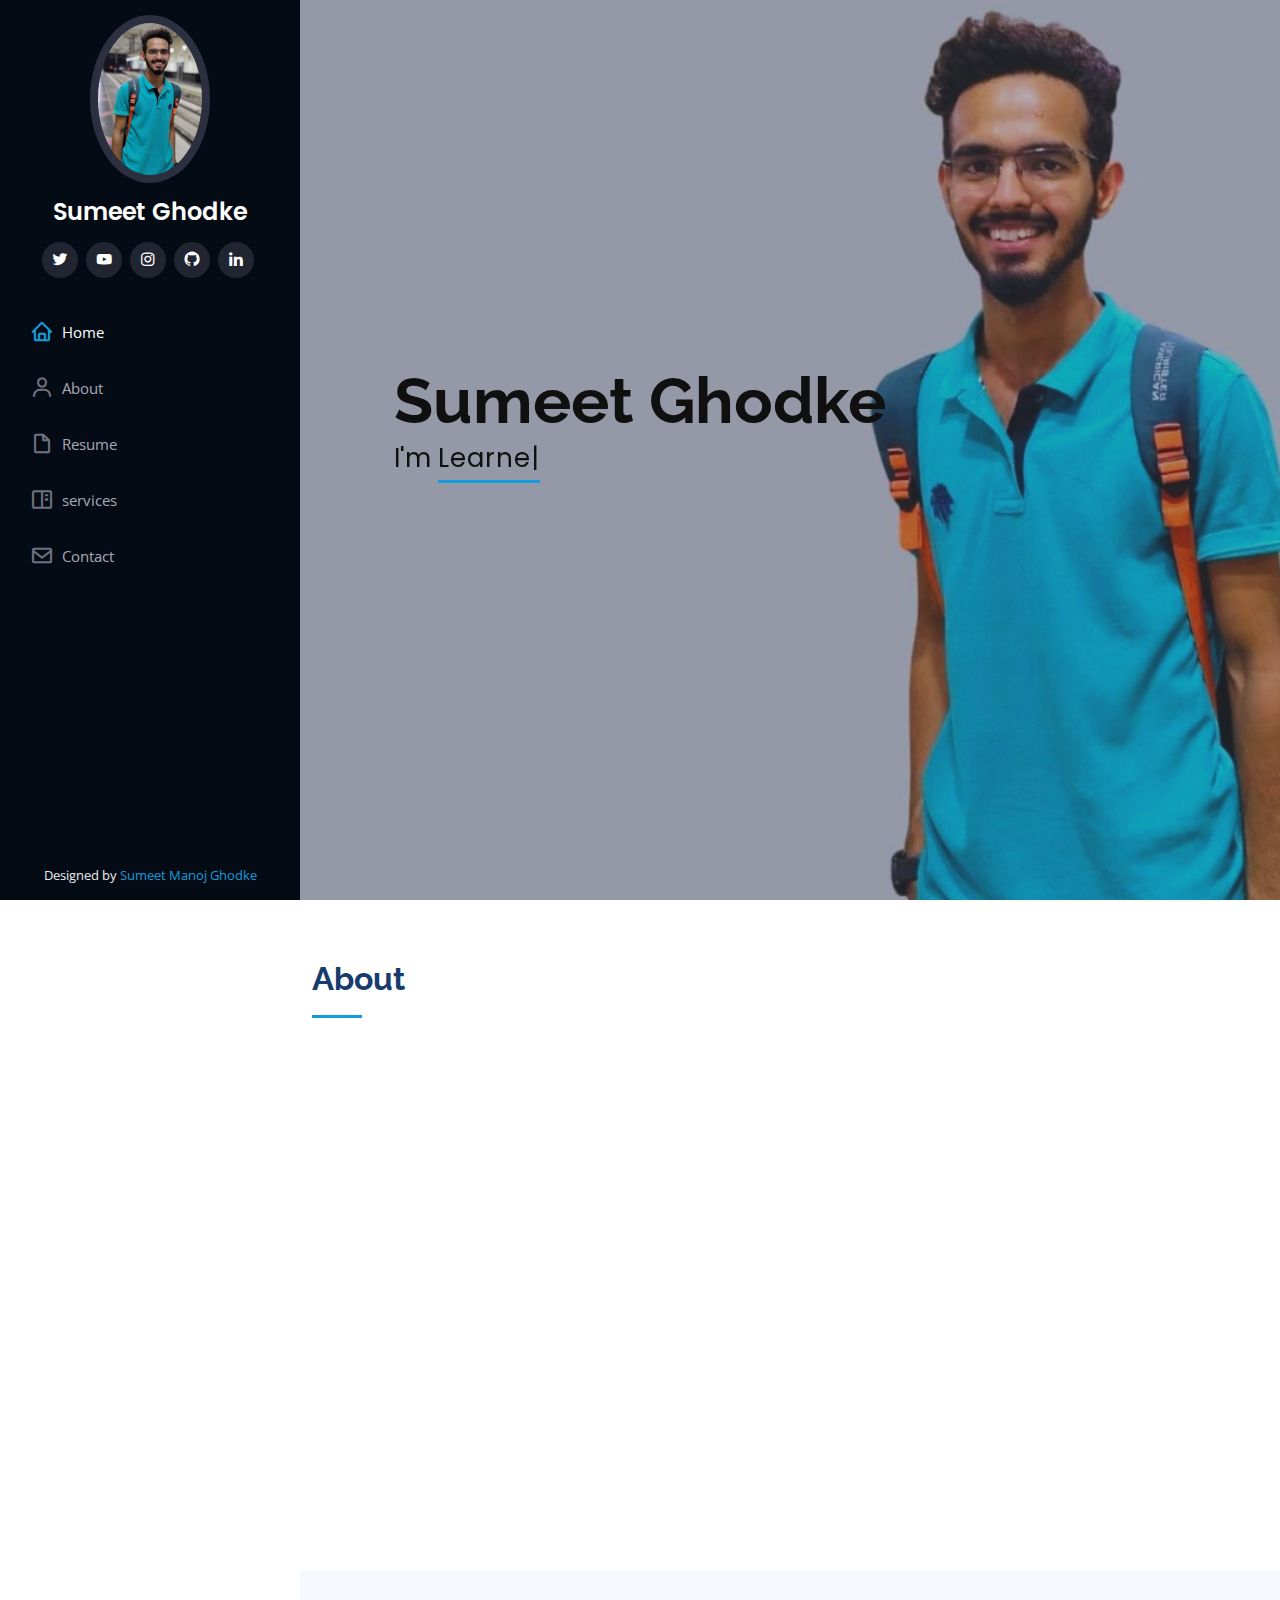
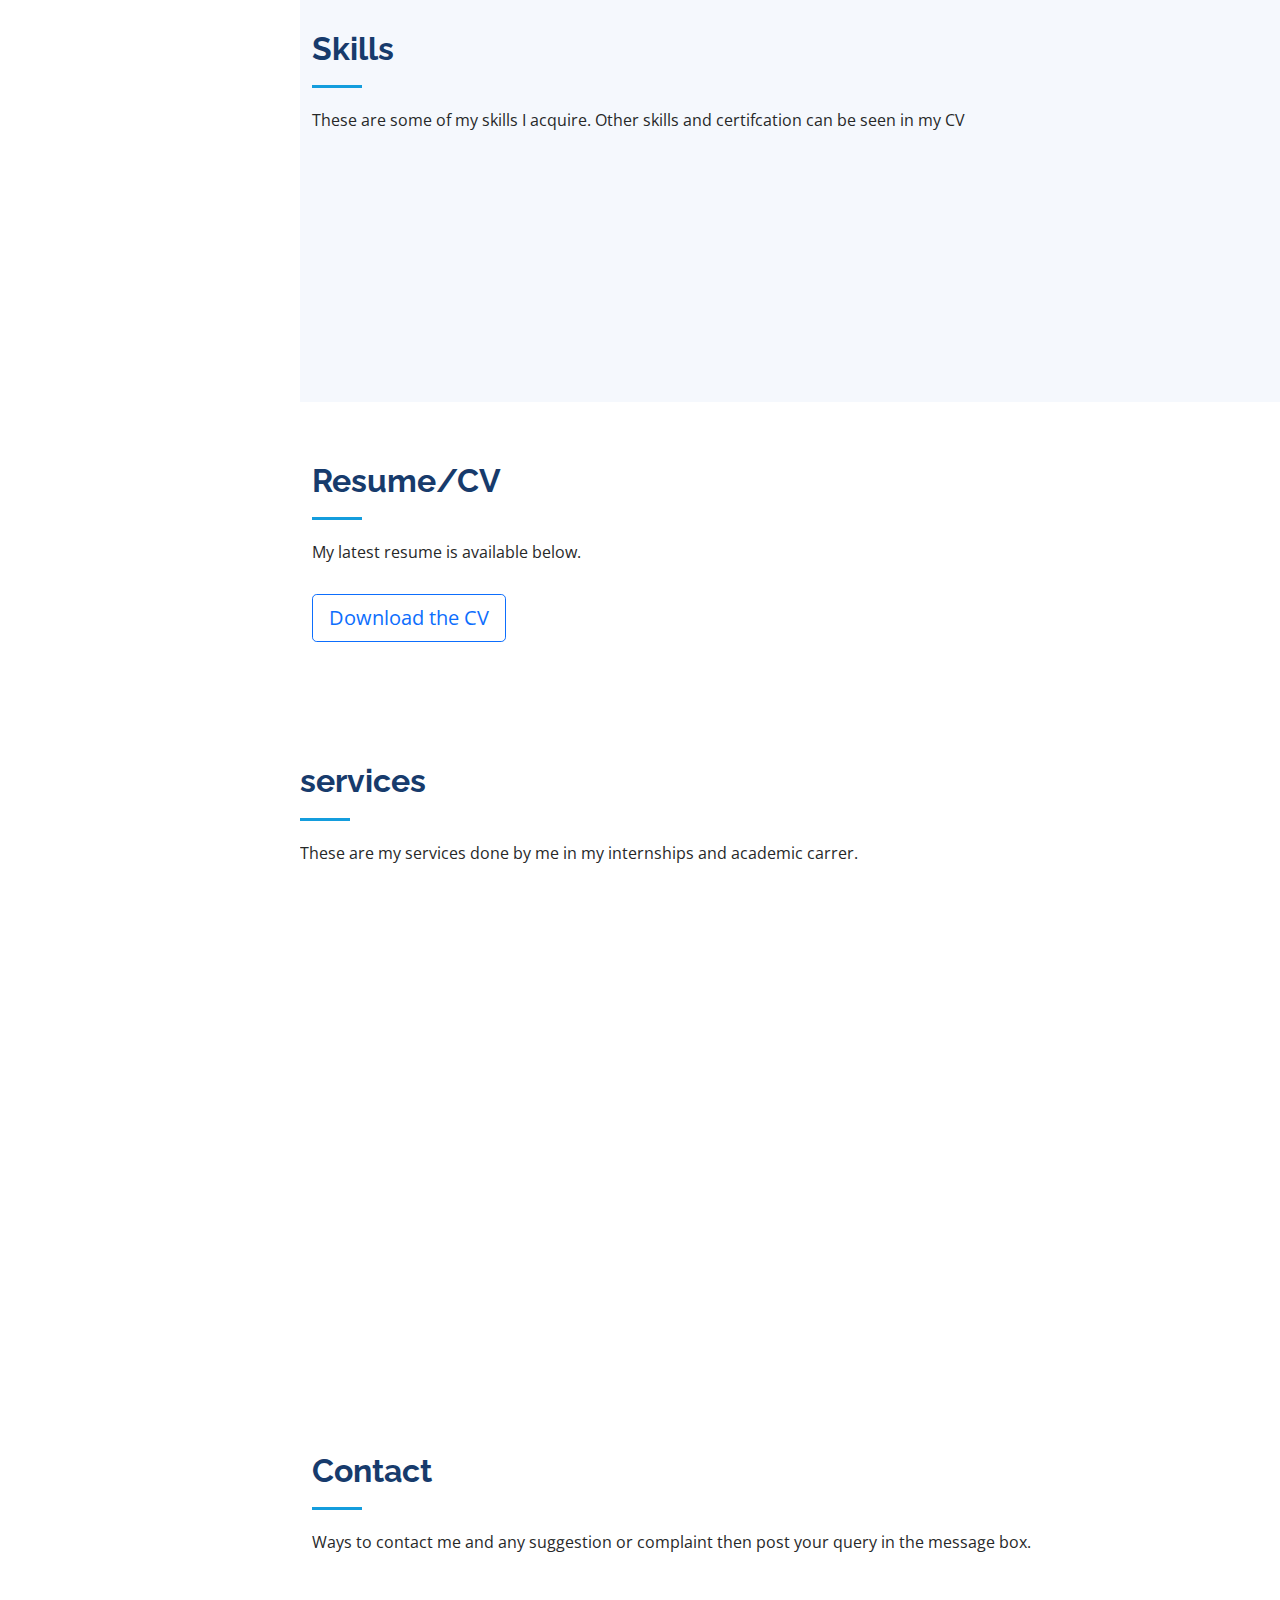
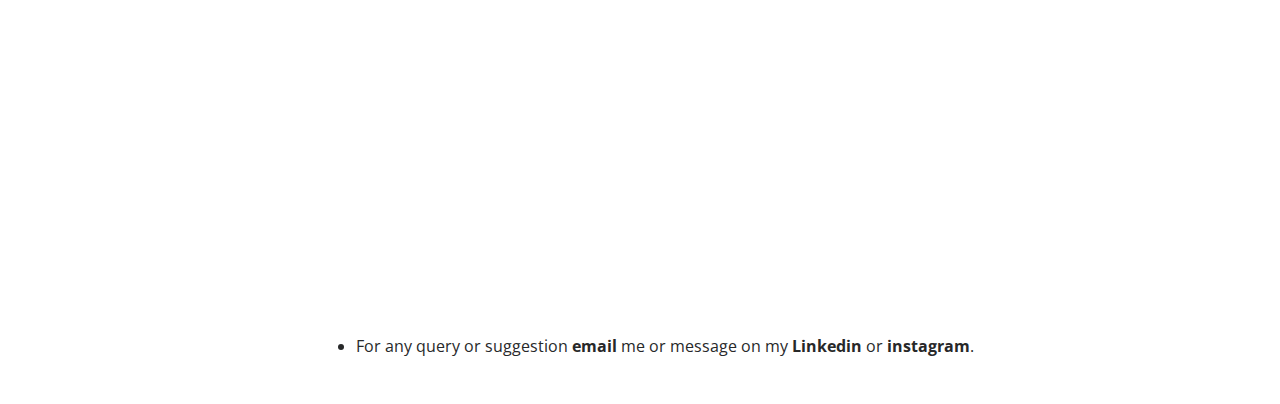
==== index.html @ bc2ae1b5 "solving the probem of icon" ====
<!DOCTYPE html>
<html lang="en">

<head>
  <meta charset="utf-8">
  <meta content="width=device-width, initial-scale=1.0" name="viewport">

  <title>Portfolio</title>
  <meta content="" name="description">
  <meta content="" name="keywords">

  <!-- Favicons -->
  <link href="assets/img/favicon.png" rel="icon">
  <link href="assets/img/apple-touch-icon.png" rel="apple-touch-icon">

  <!-- Google Fonts -->
  <link
    href="https://fonts.googleapis.com/css?family=Open+Sans:300,300i,400,400i,600,600i,700,700i|Raleway:300,300i,400,400i,500,500i,600,600i,700,700i|Poppins:300,300i,400,400i,500,500i,600,600i,700,700i"
    rel="stylesheet">

  <!-- Vendor CSS Files -->
  <link href="assets/vendor/aos/aos.css" rel="stylesheet">
  <link href="assets/vendor/bootstrap/css/bootstrap.min.css" rel="stylesheet">
  <link href="assets/vendor/bootstrap-icons/bootstrap-icons.css" rel="stylesheet">
  <link href="assets/vendor/boxicons/css/boxicons.min.css" rel="stylesheet">
  <link href="assets/vendor/glightbox/css/glightbox.min.css" rel="stylesheet">
  <link href="assets/vendor/swiper/swiper-bundle.min.css" rel="stylesheet">

  <!-- Template Main CSS File -->
  <link href="assets/css/style.css" rel="stylesheet">




</head>

<body>

  <!-- ======= Mobile nav toggle button ======= -->
  <i class="bi bi-list mobile-nav-toggle d-xl-none"></i>

  <!-- ======= Header ======= -->
  <header id="header">
    <div class="d-flex flex-column">

      <div class="profile">
        <img src="assets/img/profile.jpeg" alt="" class="img-fluid rounded-circle">
        <h1 class="text-light"><a href="index.html">Sumeet Ghodke</a></h1>
        <div class="social-links mt-3 text-center">
          <a href="https://twitter.com/SUMEETGHODKE3" class="twitter"><i class="bx bxl-twitter"></i></a>
          <a href="https://www.youtube.com/channel/UCEXg-A3DsXNBS8k3wpMVrMA" class="youtube"><i
              class="bx bxl-youtube"></i></a>
          <a href="https://instagram.com/sumeet6258?igshid=YmMyMTA2M2Y=" class="instagram"><i
              class="bx bxl-instagram"></i></a>
          <a href="https://github.com/sumeet-codde" class="github"><i class="bx bxl-github"></i></a>
          <a href="https://www.linkedin.com/in/sumeet-ghodke-162982192/" class="linkedin"><i
              class="bx bxl-linkedin"></i></a>
        </div>
      </div>

      <nav id="navbar" class="nav-menu navbar">
        <ul>
          <li><a href="#hero" class="nav-link scrollto active"><i class="bx bx-home"></i> <span>Home</span></a></li>
          <li><a href="#about" class="nav-link scrollto"><i class="bx bx-user"></i> <span>About</span></a></li>
          <li><a href="#resume" class="nav-link scrollto"><i class="bx bx-file-blank"></i> <span>Resume</span></a></li>
          <li><a href="#portfolio" class="nav-link scrollto"><i class="bx bx-book-content"></i>
              <span>services</span></a></li>
          <li><a href="#contact" class="nav-link scrollto"><i class="bx bx-envelope"></i> <span>Contact</span></a></li>
        </ul>
      </nav><!-- .nav-menu -->
    </div>
  </header><!-- End Header -->

  <!-- ======= Hero Section ======= -->
  <section id="hero" class="d-flex flex-column justify-content-center align-items-center">
    <div class="hero-container" data-aos="fade-in">
      <h1>Sumeet Ghodke</h1>
      <p>I'm <span class="typed"
          data-typed-items=" Learner, Google Certified Data Analyst ,Student, a reader, Freelancer"></span></p>
    </div>
  </section><!-- End Hero -->

  <main id="main">

    <!-- ======= About Section ======= -->
    <section id="about" class="about">
      <div class="container">

        <div class="section-title">
          <h2>About</h2>

        </div>

        <div class="row">
          <div class="col-lg-4" data-aos="fade-left">
            <img src="assets/img/profile.jpeg" class="img-fluid" alt="">
          </div>
          <div class="col-lg-8 pt-4 pt-lg-0 content" data-aos="fade-left">
            <br>
            <br>
            <br>
            <br>
            <br>
            <br>
            <p>
              Hello, I am Sumeet Ghodke, I am doing my Bachleors in Computer Science in G H Raisoni Academy of
              Engineering and Technology, Nagpur. I am so passionate about Data Analytics, Machine Learning, Deep
              Learning.
            </p>
          </div>
        </div>

      </div>
    </section><!-- End About Section -->



    <!-- ======= Skills Section ======= -->
    <section id="skills" class="skills section-bg">
      <div class="container">

        <div class="section-title">
          <h2>Skills</h2>
          <p>These are some of my skills I acquire. Other skills and certifcation can be seen in my CV</p>
        </div>

        <div class="row skills-content">

          <div class="col-lg-6" data-aos="fade-up">

            <div class="progress">
              <span class="skill">Python <i class="val">90%</i></span>
              <div class="progress-bar-wrap">
                <div class="progress-bar" role="progressbar" aria-valuenow="90" aria-valuemin="0" aria-valuemax="100">
                </div>
              </div>
            </div>

            <div class="progress">
              <span class="skill">Bootstrap <i class="val">90%</i></span>
              <div class="progress-bar-wrap">
                <div class="progress-bar" role="progressbar" aria-valuenow="90" aria-valuemin="0" aria-valuemax="100">
                </div>
              </div>
            </div>

            <div class="progress">
              <span class="skill">C/C++ <i class="val">75%</i></span>
              <div class="progress-bar-wrap">
                <div class="progress-bar" role="progressbar" aria-valuenow="75" aria-valuemin="0" aria-valuemax="100">
                </div>
              </div>
            </div>

          </div>

          <div class="col-lg-6" data-aos="fade-up" data-aos-delay="100">

            <div class="progress">
              <span class="skill">Data Analytics<i class="val">80%</i></span>
              <div class="progress-bar-wrap">
                <div class="progress-bar" role="progressbar" aria-valuenow="80" aria-valuemin="0" aria-valuemax="100">
                </div>
              </div>
            </div>

            <div class="progress">
              <span class="skill">Machine Learning <i class="val">80%</i></span>
              <div class="progress-bar-wrap">
                <div class="progress-bar" role="progressbar" aria-valuenow="80" aria-valuemin="0" aria-valuemax="100">
                </div>
              </div>
            </div>

            <div class="progress">
              <span class="skill">Aws<i class="val">50%</i></span>
              <div class="progress-bar-wrap">
                <div class="progress-bar" role="progressbar" aria-valuenow="50" aria-valuemin="0" aria-valuemax="100">
                </div>
              </div>
            </div>

          </div>

        </div>

      </div>
    </section><!-- End Skills Section -->

    <!-- ======= Resume Section ======= -->
    <section id="resume" class="resume">
      <div class="container">

        <div class="section-title">
          <h2>Resume/CV</h2>
          <p>My latest resume is available below.</p>
        </div>

        <div class="d-grid gap-2 d-md-flex justify-content-md-start">
          <a href="https://drive.google.com/file/d/1zvvgpyyP8ccnQxhxp9OOu31Wul-rW5w0/view?usp=sharing" target="_blank">
            <button type="button" class="btn btn-outline-primary btn-lg">Download the CV</button>
          </a>

        </div>

      </div>
    </section><!-- End Resume Section -->


    <!-- ======= Services Section ======= -->
    <section id="services" class="services">
      <div class="container-fluid>.row--"  >

        <div class="section-title">
          <h2>services</h2>
          <p>These are my services done by me in my internships and academic carrer.</p>
        </div>

        <div class="row">
          <div class="col-lg-4 col-md-6 icon-box" data-aos="fade-up">
            <div class="icon"><i class="bi bi-briefcase"></i></div>
            <h4 class="title"><a
                href="https://github.com/sumeet-codde/Exploratory-Data-Analysis-On-Terrorism">Exploratory-Data-Analysis-On-Terrorism</a>
            </h4>
            <p class="description"> It is the Exploratory Data Analysis on Terrorism dataset performed with the help of
              Python and its library such as Numpy, matplotlib etc..</p>
          </div>
          <div class="col-lg-4 col-md-6 icon-box" data-aos="fade-up" data-aos-delay="100">
            <div class="icon"><i class="bi bi-card-checklist"></i></div>
            <h4 class="title"><a
                href="https://github.com/sumeet-codde/Image-to-Pencil-Sketch">Image-to-Pencil-Sketch</a></h4>
            <p class="description"> It's work is to a convert a color photo into a pencil sketch and can be done with
              the cv2 library of python.</p>
          </div>
          <div class="col-lg-4 col-md-6 icon-box" data-aos="fade-up" data-aos-delay="200">
            <div class="icon"><i class="bi bi-bar-chart"></i></div>
            <h4 class="title"><a
                href="https://github.com/sumeet-codde/Iris-Flowers-Classifier">Iris-Flowers-Classifier</a></h4>
            <p class="description">It contain an Machine Learning classifier for iris dataset.</p>
          </div>
          <div class="col-lg-4 col-md-6 icon-box" data-aos="fade-up" data-aos-delay="300">
            <div class="icon"><i class="bi bi-binoculars"></i></div>
            <h4 class="title"><a href="https://github.com/sumeet-codde/Task-1-The-Spark-Foundation-Internship">Predict
                the percentage of an student based on the no. of study hours (ML Algorithm)</a></h4>
            <p class="description">In this project we had predicted the percentage of a student studying for 9.25 hours.
            </p>
          </div>
          <div class="col-lg-4 col-md-6 icon-box" data-aos="fade-up" data-aos-delay="400">
            <div class="icon"><i class="bi bi-brightness-high"></i></div>
            <h4 class="title"><a href="https://github.com/sumeet-codde/Guess-The-Number">Guess-The-Number</a></h4>
            <p class="description">A computer game can be played in by any age group person.</p>
          </div>
          <div class="col-lg-4 col-md-6 icon-box" data-aos="fade-up" data-aos-delay="500">
            <div class="icon"><i class="bi bi-calendar4-week"></i></div>
            <h4 class="title"><a href="https://github.com/sumeet-codde/Notepad">Notepad</a></h4>
            <p class="description">Creating a clone of a notepad with the help of tkinter library in python.</p>
          </div>
        </div>

      </div>
    </section><!-- End Services Section -->


    <!-- ======= Contact Section ======= -->
    <section id="contact" class="contact">
      <div class="container">

        <div class="section-title">
          <h2>Contact</h2>
          <p>Ways to contact me and any suggestion or complaint then post your query in the message box.</p>
        </div>

        <div class="row" data-aos="fade-in">

          <div class="col-lg-5 d-flex align-items-stretch">
            <div class="info">
              <div class="address">
                <i class="bi bi-geo-alt"></i>
                <h4>Location:</h4>
                <p>Nagpur, Maharashtra</p>
              </div>

              <div class="email">
                <i class="bi bi-envelope"></i>
                <h4>Email:</h4>
                <p>sumeetjain2019@gmail.com</p>
              </div>

              <div class="phone">
                <i class="bi bi-phone"></i>
                <h4>Call:</h4>
                <p>+91 7620045065</p>
              </div>

              <div class="container">
                <a class="btn btn-outline-info"
                  href="https://www.google.co.in/maps/place/G.+H.+Raisoni+Institute+of+Information+Technology+(Autonomous)/@21.1240968,79.0008607,17z/data=!4m6!3m5!1s0x3bd4eab12bd10cef:0xf6e67c2f0a066c27!4b1!8m2!3d21.1240968!4d79.0030494"
                  target="_blank" role="button">Get Direction</a>
              </div>
            </div>
          </div>
        </div>
        <div class="container" >
          <ul>

            <li text-align="fade-left">For any query or suggestion <B>email</B> me or message on my <B>Linkedin</B> or <B>instagram</B>. </li>

            </li>
          </ul>
        </div>

      </div>
    </section><!-- End Contact Section -->

  </main><!-- End #main -->

  <!-- ======= Footer ======= -->
  <footer id="footer">
    <div class="container">
      <div class="credits">

        Designed by <a href="#">Sumeet Manoj Ghodke</a>
      </div>
    </div>
  </footer><!-- End  Footer -->

  <a href="#" class="back-to-top d-flex align-items-center justify-content-center"><i
      class="bi bi-arrow-up-short"></i></a>

  <!-- Vendor JS Files -->
  <script src="assets/vendor/purecounter/purecounter.js"></script>
  <script src="assets/vendor/aos/aos.js"></script>
  <script src="assets/vendor/bootstrap/js/bootstrap.bundle.min.js"></script>
  <script src="assets/vendor/glightbox/js/glightbox.min.js"></script>
  <script src="assets/vendor/isotope-layout/isotope.pkgd.min.js"></script>
  <script src="assets/vendor/swiper/swiper-bundle.min.js"></script>
  <script src="assets/vendor/typed.js/typed.min.js"></script>
  <script src="assets/vendor/waypoints/noframework.waypoints.js"></script>
  <script src="assets/vendor/php-email-form/validate.js"></script>

  <!-- Template Main JS File -->
  <script src="assets/js/main.js"></script>

</body>

</html>
---- assets/css/style.css ----
/**
* Template Name: iPortfolio - v3.7.0
* Template URL: https://bootstrapmade.com/iportfolio-bootstrap-portfolio-websites-template/
* Author: BootstrapMade.com
* License: https://bootstrapmade.com/license/
*/

/*--------------------------------------------------------------
# General
--------------------------------------------------------------*/
body {
  font-family: "Open Sans", sans-serif;
  color: #272829;
}

a {
  color: #149ddd;
  text-decoration: none;
}

a:hover {
  color: #37b3ed;
  text-decoration: none;
}

h1, h2, h3, h4, h5, h6 {
  font-family: "Raleway", sans-serif;
}

/*--------------------------------------------------------------
# Back to top button
--------------------------------------------------------------*/
.back-to-top {
  position: fixed;
  visibility: hidden;
  opacity: 0;
  right: 15px;
  bottom: 15px;
  z-index: 996;
  background: #149ddd;
  width: 40px;
  height: 40px;
  border-radius: 50px;
  transition: all 0.4s;
}
.back-to-top i {
  font-size: 28px;
  color: #fff;
  line-height: 0;
}
.back-to-top:hover {
  background: #2eafec;
  color: #fff;
}
.back-to-top.active {
  visibility: visible;
  opacity: 1;
}

/*--------------------------------------------------------------
# Header
--------------------------------------------------------------*/
#header {
  position: fixed;
  top: 0;
  left: 0;
  bottom: 0;
  width: 300px;
  transition: all ease-in-out 0.5s;
  z-index: 9997;
  transition: all 0.5s;
  padding: 0 15px;
  background: #040b14;
  overflow-y: auto;
}
#header .profile img {
  margin: 15px auto;
  display: block;
  width: 120px;
  border: 8px solid #2c2f3f;
}
#header .profile h1 {
  font-size: 24px;
  margin: 0;
  padding: 0;
  font-weight: 600;
  -moz-text-align-last: center;
  text-align-last: center;
  font-family: "Poppins", sans-serif;
}
#header .profile h1 a, #header .profile h1 a:hover {
  color: #fff;
  text-decoration: none;
}
#header .profile .social-links a {
  font-size: 18px;
  display: inline-block;
  background: #212431;
  color: #fff;
  line-height: 1;
  padding: 8px 0;
  margin-right: 4px;
  border-radius: 50%;
  text-align: center;
  width: 36px;
  height: 36px;
  transition: 0.3s;
}
#header .profile .social-links a:hover {
  background: #149ddd;
  color: #fff;
  text-decoration: none;
}

#main {
  margin-left: 300px;
}

@media (max-width: 1199px) {
  #header {
    left: -300px;
  }

  #main {
    margin-left: 0;
  }
}
/*--------------------------------------------------------------
# Navigation Menu
--------------------------------------------------------------*/
/* Desktop Navigation */
.nav-menu {
  padding: 30px 0 0 0;
}
.nav-menu * {
  margin: 0;
  padding: 0;
  list-style: none;
}
.nav-menu > ul > li {
  position: relative;
  white-space: nowrap;
}
.nav-menu a, .nav-menu a:focus {
  display: flex;
  align-items: center;
  color: #a8a9b4;
  padding: 12px 15px;
  margin-bottom: 8px;
  transition: 0.3s;
  font-size: 15px;
}
.nav-menu a i, .nav-menu a:focus i {
  font-size: 24px;
  padding-right: 8px;
  color: #6f7180;
}
.nav-menu a:hover, .nav-menu .active, .nav-menu .active:focus, .nav-menu li:hover > a {
  text-decoration: none;
  color: #fff;
}
.nav-menu a:hover i, .nav-menu .active i, .nav-menu .active:focus i, .nav-menu li:hover > a i {
  color: #149ddd;
}

/* Mobile Navigation */
.mobile-nav-toggle {
  position: fixed;
  right: 15px;
  top: 15px;
  z-index: 9998;
  border: 0;
  font-size: 24px;
  transition: all 0.4s;
  outline: none !important;
  background-color: #149ddd;
  color: #fff;
  width: 40px;
  height: 40px;
  display: inline-flex;
  align-items: center;
  justify-content: center;
  line-height: 0;
  border-radius: 50px;
  cursor: pointer;
}

.mobile-nav-active {
  overflow: hidden;
}
.mobile-nav-active #header {
  left: 0;
}

/*--------------------------------------------------------------
# Hero Section
--------------------------------------------------------------*/
#hero {
  width: 100%;
  height: 100vh;
  background: url("../img/Untitled design.png") top center;
  background-size: cover;
}
#hero:before {
  content: "";
  background: rgba(5, 13, 24, 0.3);
  position: absolute;
  bottom: 0;
  top: 0;
  left: 0;
  right: 0;
  z-index: 1;
}
#hero .hero-container {
  position: relative;
  z-index: 2;
  min-width: 300px;
}
#hero h1 {
  margin: 0 0 10px 0;
  font-size: 64px;
  font-weight: 700;
  line-height: 56px;
  color: rgb(17, 16, 16);
}
#hero p {
  color: rgb(17, 16, 16);
  margin-bottom: 50px;
  font-size: 26px;
  font-family: "Poppins", sans-serif;
}
#hero p span {
  color: rgb(17, 16, 16);
  padding-bottom: 4px;
  letter-spacing: 1px;
  border-bottom: 3px solid #149ddd;
}
@media (min-width: 1024px) {
  #hero {
    background-attachment: fixed;
  }
}
@media (max-width: 768px) {
  #hero h1 {
    font-size: 28px;
    line-height: 36px;
  }
  #hero h2 {
    font-size: 18px;
    line-height: 24px;
    margin-bottom: 30px;
  }
}

/*--------------------------------------------------------------
# Sections General
--------------------------------------------------------------*/
section {
  padding: 60px 0;
  overflow: hidden;
}

.section-bg {
  background: #f5f8fd;
}

.section-title {
  padding-bottom: 30px;
}
.section-title h2 {
  font-size: 32px;
  font-weight: bold;
  margin-bottom: 20px;
  padding-bottom: 20px;
  position: relative;
  color: #173b6c;
}
.section-title h2::after {
  content: "";
  position: absolute;
  display: block;
  width: 50px;
  height: 3px;
  background: #149ddd;
  bottom: 0;
  left: 0;
}
.section-title p {
  margin-bottom: 0;
}

/*--------------------------------------------------------------
# About
--------------------------------------------------------------*/
.about .content h3 {
  font-weight: 700;
  font-size: 26px;
  color: #173b6c;
}
.about .content ul {
  list-style: none;
  padding: 0;
}
.about .content ul li {
  margin-bottom: 20px;
  display: flex;
  align-items: center;
}
.about .content ul strong {
  margin-right: 10px;
}
.about .content ul i {
  font-size: 16px;
  margin-right: 5px;
  color: #149ddd;
  line-height: 0;
}
.about .content p:last-child {
  margin-bottom: 0;
}

/*--------------------------------------------------------------
# Facts
--------------------------------------------------------------*/
.facts {
  padding-bottom: 30px;
}
.facts .count-box {
  padding: 30px;
  width: 100%;
}
.facts .count-box i {
  display: block;
  font-size: 44px;
  color: #149ddd;
  float: left;
  line-height: 0;
}
.facts .count-box span {
  font-size: 48px;
  line-height: 40px;
  display: block;
  font-weight: 700;
  color: #050d18;
  margin-left: 60px;
}
.facts .count-box p {
  padding: 15px 0 0 0;
  margin: 0 0 0 60px;
  font-family: "Raleway", sans-serif;
  font-size: 14px;
  color: #122f57;
}
.facts .count-box a {
  font-weight: 600;
  display: block;
  margin-top: 20px;
  color: #122f57;
  font-size: 15px;
  font-family: "Poppins", sans-serif;
  transition: ease-in-out 0.3s;
}
.facts .count-box a:hover {
  color: #1f5297;
}

/*--------------------------------------------------------------
# Akills
--------------------------------------------------------------*/
.skills .progress {
  height: 60px;
  display: block;
  background: none;
  border-radius: 0;
}
.skills .progress .skill {
  padding: 0;
  margin: 0 0 6px 0;
  text-transform: uppercase;
  display: block;
  font-weight: 600;
  font-family: "Poppins", sans-serif;
  color: #050d18;
}
.skills .progress .skill .val {
  float: right;
  font-style: normal;
}
.skills .progress-bar-wrap {
  background: #dce8f8;
  height: 10px;
}
.skills .progress-bar {
  width: 1px;
  height: 10px;
  transition: 0.9s;
  background-color: #149ddd;
}

/*--------------------------------------------------------------
# Resume
--------------------------------------------------------------*/
.resume .resume-title {
  font-size: 26px;
  font-weight: 700;
  margin-top: 20px;
  margin-bottom: 20px;
  color: #050d18;
}
.resume .resume-item {
  padding: 0 0 20px 20px;
  margin-top: -2px;
  border-left: 2px solid #1f5297;
  position: relative;
}
.resume .resume-item h4 {
  line-height: 18px;
  font-size: 18px;
  font-weight: 600;
  text-transform: uppercase;
  font-family: "Poppins", sans-serif;
  color: #050d18;
  margin-bottom: 10px;
}
.resume .resume-item h5 {
  font-size: 16px;
  background: #e4edf9;
  padding: 5px 15px;
  display: inline-block;
  font-weight: 600;
  margin-bottom: 10px;
}
.resume .resume-item ul {
  padding-left: 20px;
}
.resume .resume-item ul li {
  padding-bottom: 10px;
}
.resume .resume-item:last-child {
  padding-bottom: 0;
}
.resume .resume-item::before {
  content: "";
  position: absolute;
  width: 16px;
  height: 16px;
  border-radius: 50px;
  left: -9px;
  top: 0;
  background: #fff;
  border: 2px solid #1f5297;
}



/*--------------------------------------------------------------
# projects
--------------------------------------------------------------*/
.projects .icon-box {
  margin-bottom: 20px;
}
.projects .icon {
  float: left;
  display: flex;
  align-items: center;
  justify-content: center;
  width: 54px;
  height: 54px;
  background: #149ddd;
  border-radius: 50%;
  transition: 0.5s;
  border: 1px solid #149ddd;
}
.projects .icon i {
  color: #fff;
  font-size: 24px;
  line-height: 0;
}
.projects .icon-box:hover .icon {
  background: #fff;
}
.projects .icon-box:hover .icon i {
  color: #149ddd;
}
.projects .title {
  margin-left: 80px;
  font-weight: 700;
  margin-bottom: 15px;
  font-size: 18px;
}
.projects .title a {
  color: #343a40;
}
.projects .title a:hover {
  color: #149ddd;
}
.projects .description {
  margin-left: 80px;
  line-height: 24px;
  font-size: 14px;
}
/*--------------------------------------------------------------
# Contact
--------------------------------------------------------------*/
.contact {
  padding-bottom: 30px;
}
.contact .info {
  padding: 30px;
  background: #fff;
  width: 100%;
  box-shadow: 0 0 24px 0 rgba(0, 0, 0, 0.12);
}
.contact .info i {
  font-size: 20px;
  color: #149ddd;
  float: left;
  width: 44px;
  height: 44px;
  background: #dff3fc;
  display: flex;
  justify-content: center;
  align-items: center;
  border-radius: 50px;
  transition: all 0.3s ease-in-out;
}
.contact .info h4 {
  padding: 0 0 0 60px;
  font-size: 22px;
  font-weight: 600;
  margin-bottom: 5px;
  color: #050d18;
}
.contact .info p {
  padding: 0 0 10px 60px;
  margin-bottom: 20px;
  font-size: 14px;
  color: #173b6c;
}
.contact .info .email p {
  padding-top: 5px;
}
.contact .info .social-links {
  padding-left: 60px;
}
.contact .info .social-links a {
  font-size: 18px;
  display: inline-block;
  background: #333;
  color: #fff;
  line-height: 1;
  padding: 8px 0;
  border-radius: 50%;
  text-align: center;
  width: 36px;
  height: 36px;
  transition: 0.3s;
  margin-right: 10px;
}
.contact .info .social-links a:hover {
  background: #149ddd;
  color: #fff;
}
.contact .info .email:hover i, .contact .info .address:hover i, .contact .info .phone:hover i {
  background: #149ddd;
  color: #fff;
}
.contact .php-email-form {
  width: 100%;
  padding: 30px;
  background: #fff;
  box-shadow: 0 0 24px 0 rgba(0, 0, 0, 0.12);
}
.contact .php-email-form .form-group {
  padding-bottom: 8px;
}
.contact .php-email-form .validate {
  display: none;
  color: red;
  margin: 0 0 15px 0;
  font-weight: 400;
  font-size: 13px;
}
.contact .php-email-form .error-message {
  display: none;
  color: #fff;
  background: #ed3c0d;
  text-align: left;
  padding: 15px;
  font-weight: 600;
}
.contact .php-email-form .error-message br + br {
  margin-top: 25px;
}
.contact .php-email-form .sent-message {
  display: none;
  color: #fff;
  background: #18d26e;
  text-align: center;
  padding: 15px;
  font-weight: 600;
}
.contact .php-email-form .loading {
  display: none;
  background: #fff;
  text-align: center;
  padding: 15px;
}
.contact .php-email-form .loading:before {
  content: "";
  display: inline-block;
  border-radius: 50%;
  width: 24px;
  height: 24px;
  margin: 0 10px -6px 0;
  border: 3px solid #18d26e;
  border-top-color: #eee;
  -webkit-animation: animate-loading 1s linear infinite;
  animation: animate-loading 1s linear infinite;
}
.contact .php-email-form .form-group {
  margin-bottom: 15px;
}
.contact .php-email-form label {
  padding-bottom: 8px;
}
.contact .php-email-form input, .contact .php-email-form textarea {
  border-radius: 0;
  box-shadow: none;
  font-size: 14px;
}
.contact .php-email-form input {
  height: 44px;
}
.contact .php-email-form textarea {
  padding: 10px 15px;
}
.contact .php-email-form button[type=submit] {
  background: #149ddd;
  border: 0;
  padding: 10px 24px;
  color: #fff;
  transition: 0.4s;
  border-radius: 4px;
}
.contact .php-email-form button[type=submit]:hover {
  background: #37b3ed;
}
@-webkit-keyframes animate-loading {
  0% {
    transform: rotate(0deg);
  }
  100% {
    transform: rotate(360deg);
  }
}
@keyframes animate-loading {
  0% {
    transform: rotate(0deg);
  }
  100% {
    transform: rotate(360deg);
  }
}

/*--------------------------------------------------------------
# Breadcrumbs
--------------------------------------------------------------*/
.breadcrumbs {
  padding: 20px 0;
  background: #f9f9f9;
}
.breadcrumbs h2 {
  font-size: 26px;
  font-weight: 300;
}
.breadcrumbs ol {
  display: flex;
  flex-wrap: wrap;
  list-style: none;
  padding: 0;
  margin: 0;
  font-size: 15px;
}
.breadcrumbs ol li + li {
  padding-left: 10px;
}
.breadcrumbs ol li + li::before {
  display: inline-block;
  padding-right: 10px;
  color: #0e2442;
  content: "/";
}
@media (max-width: 768px) {
  .breadcrumbs .d-flex {
    display: block !important;
  }
  .breadcrumbs ol {
    display: block;
  }
  .breadcrumbs ol li {
    display: inline-block;
  }
}

/*--------------------------------------------------------------
# Footer
--------------------------------------------------------------*/
#footer {
  padding: 15px;
  color: #f4f6fd;
  font-size: 14px;
  position: fixed;
  left: 0;
  bottom: 0;
  width: 300px;
  z-index: 9999;
  background: #040b14;
}
#footer .copyright {
  text-align: center;
}
#footer .credits {
  padding-top: 5px;
  text-align: center;
  font-size: 13px;
  color: #eaebf0;
}
@media (max-width: 1199px) {
  #footer {
    position: static;
    width: auto;
    padding-right: 20px 15px;
  }
}
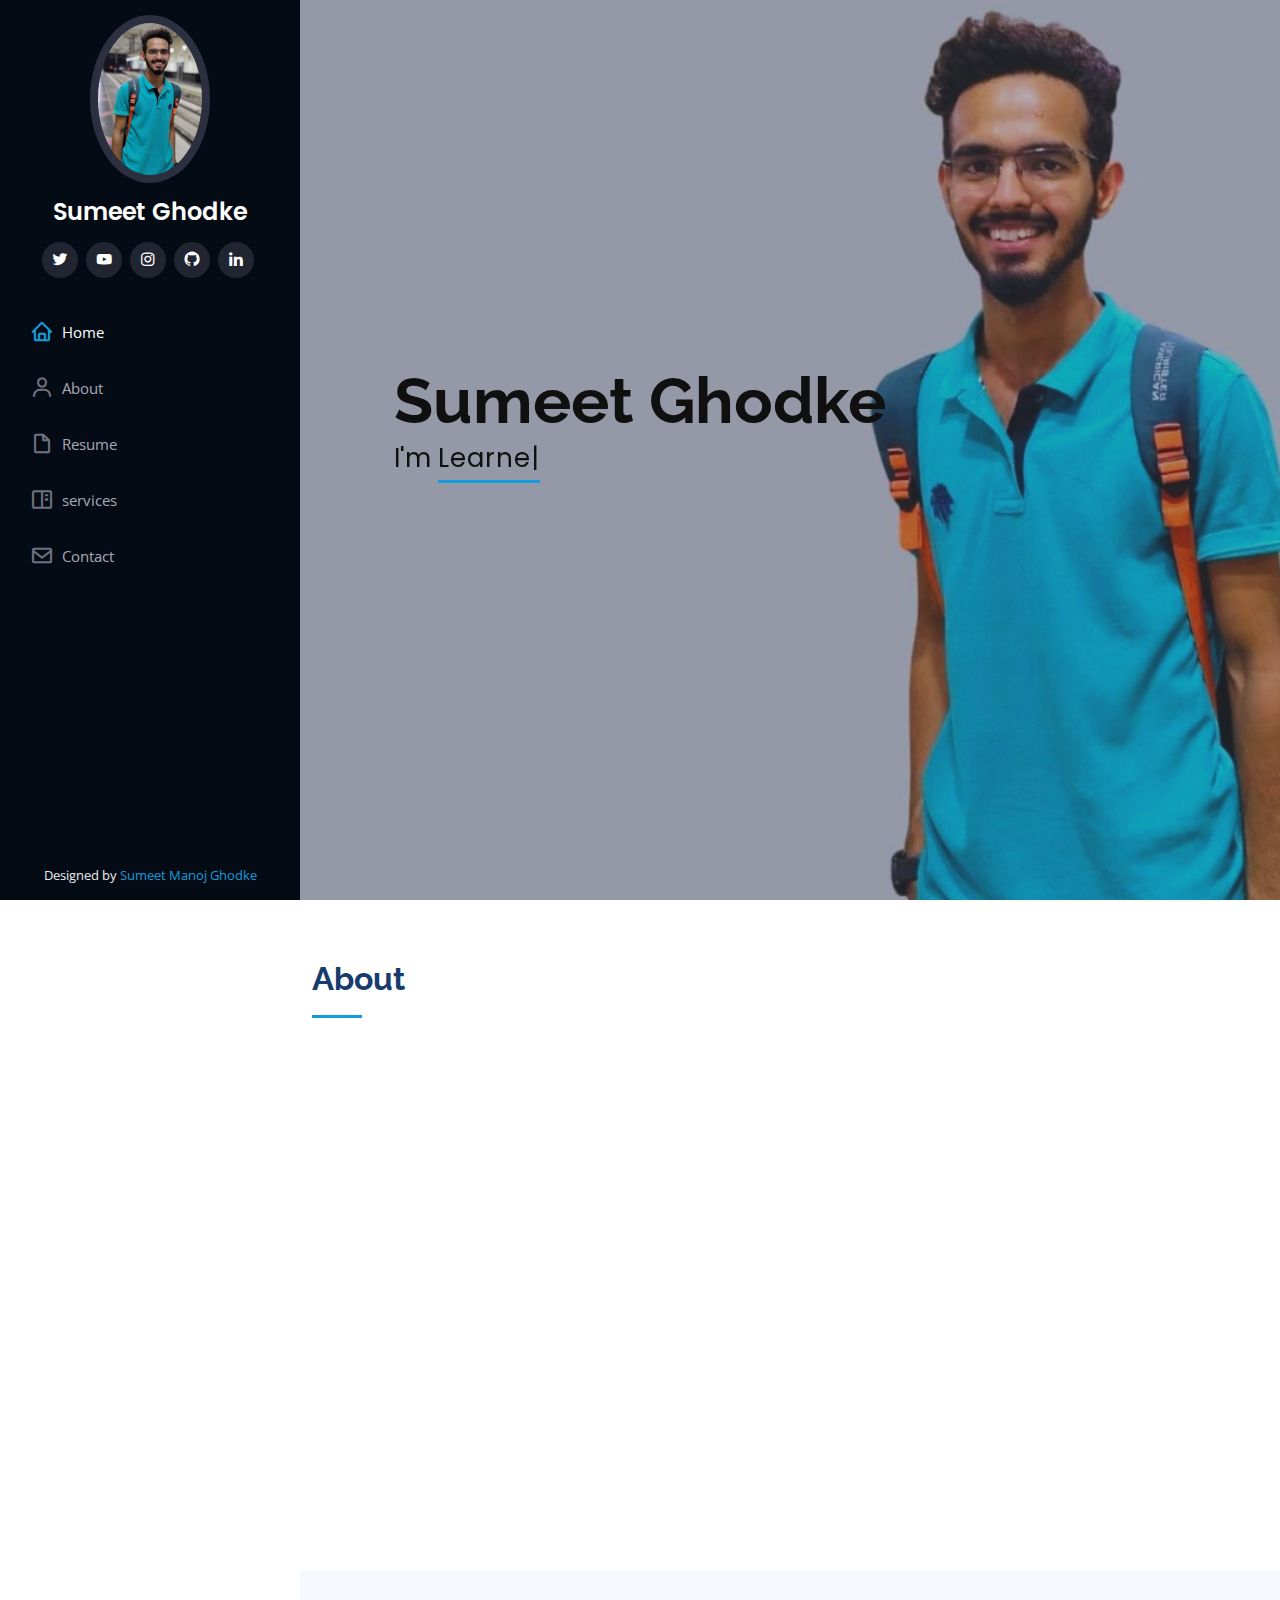
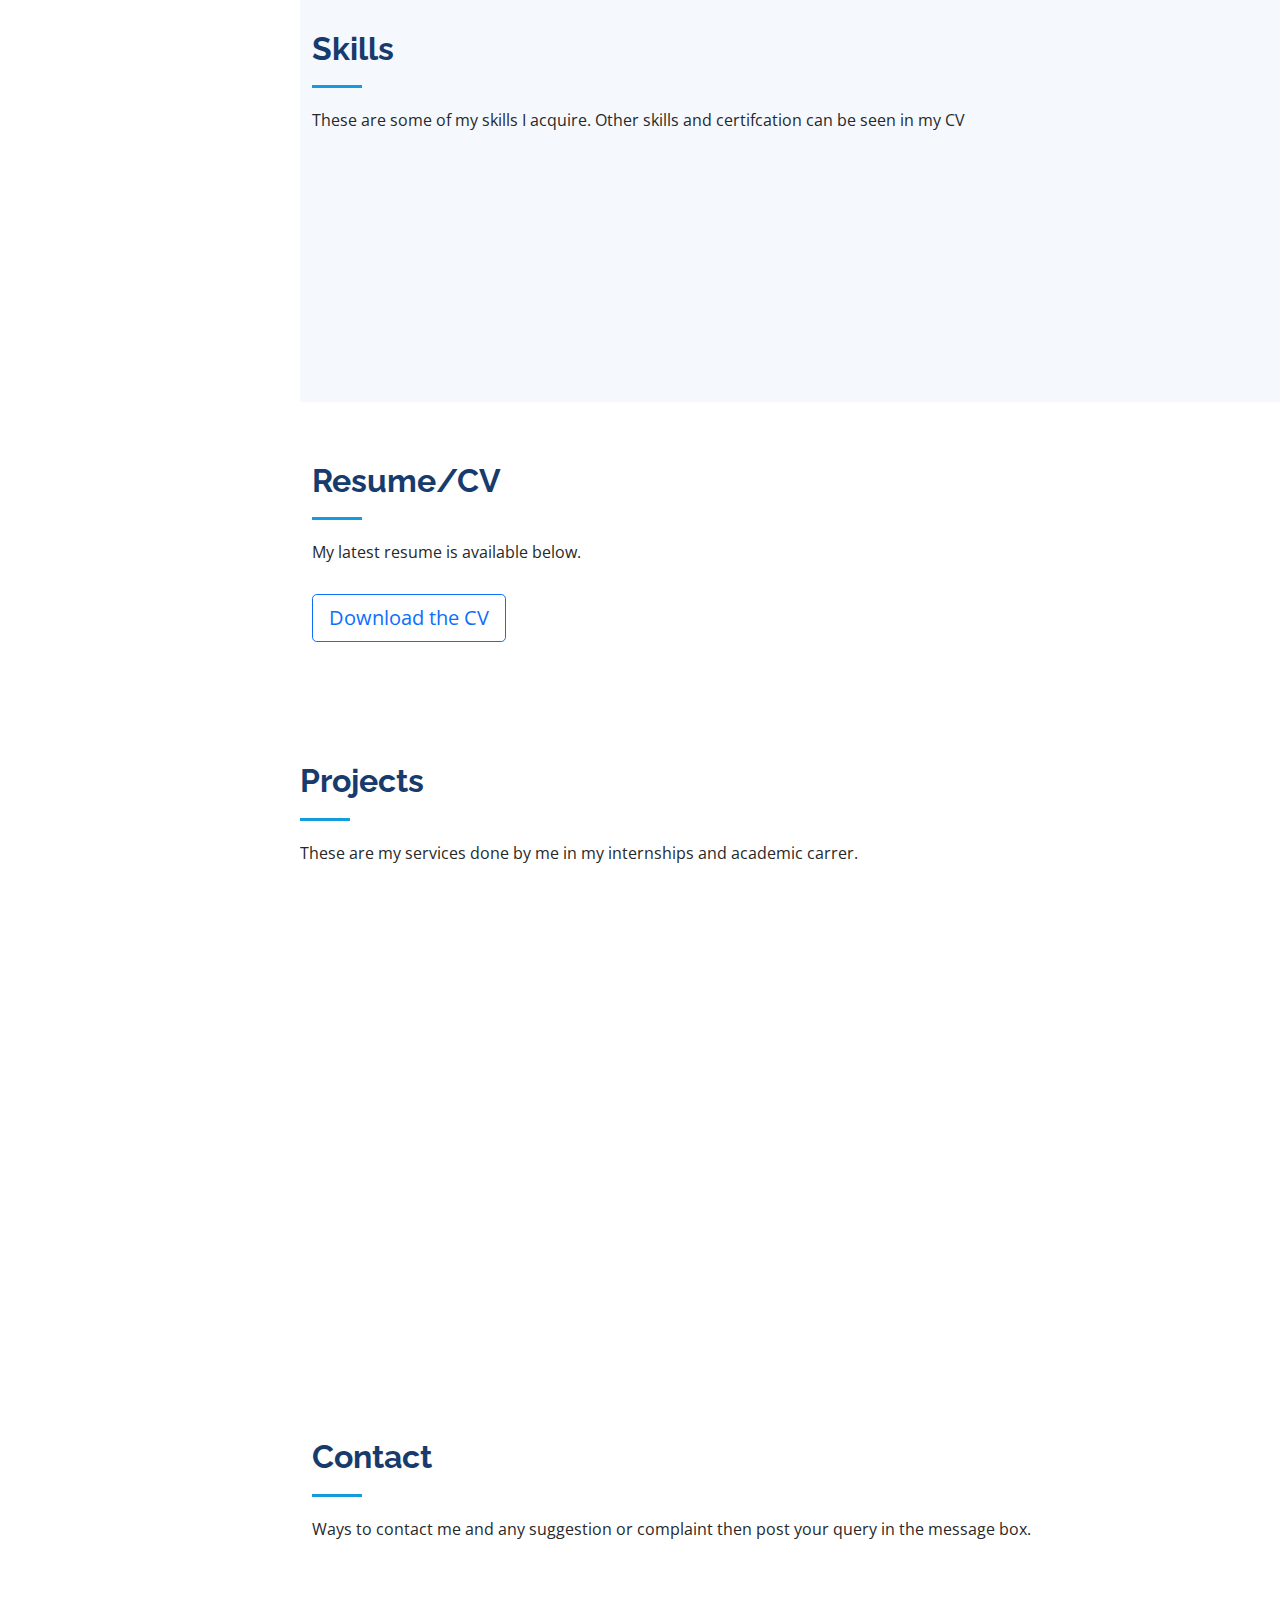
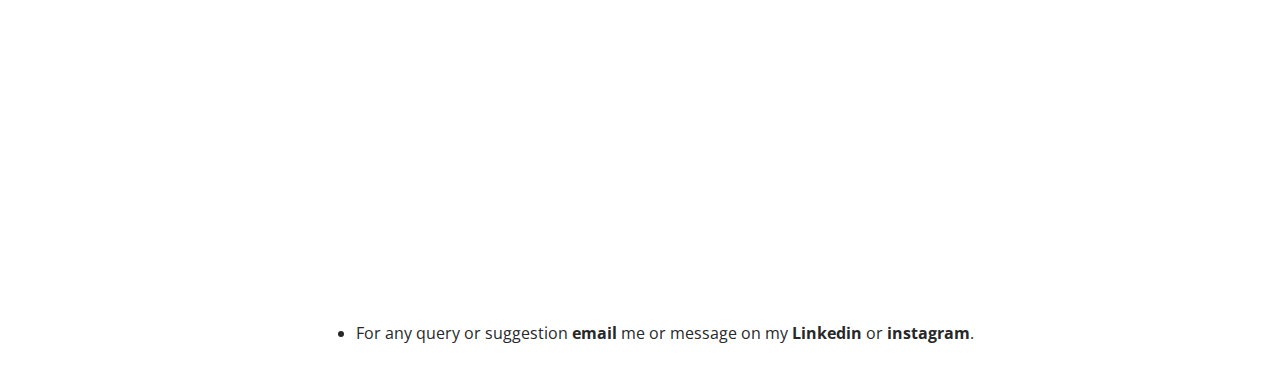
==== commit b822f92c: "Service name changed to projects" ====
--- a/index.html
+++ b/index.html
@@ -212,7 +212,7 @@
       <div class="container-fluid>.row--"  >
 
         <div class="section-title">
-          <h2>services</h2>
+          <h2>Projects</h2>
           <p>These are my services done by me in my internships and academic carrer.</p>
         </div>
 
--- a/assets/css/style.css
+++ b/assets/css/style.css
@@ -454,12 +454,12 @@
 
 
 /*--------------------------------------------------------------
-# projects
---------------------------------------------------------------*/
-.projects .icon-box {
+# services
+--------------------------------------------------------------*/
+.services .icon-box {
   margin-bottom: 20px;
 }
-.projects .icon {
+.services .icon {
   float: left;
   display: flex;
   align-items: center;
@@ -471,30 +471,30 @@
   transition: 0.5s;
   border: 1px solid #149ddd;
 }
-.projects .icon i {
+.services .icon i {
   color: #fff;
   font-size: 24px;
   line-height: 0;
 }
-.projects .icon-box:hover .icon {
+.services .icon-box:hover .icon {
   background: #fff;
 }
-.projects .icon-box:hover .icon i {
+.services .icon-box:hover .icon i {
   color: #149ddd;
 }
-.projects .title {
+.services .title {
   margin-left: 80px;
   font-weight: 700;
   margin-bottom: 15px;
   font-size: 18px;
 }
-.projects .title a {
+.services .title a {
   color: #343a40;
 }
-.projects .title a:hover {
+.services .title a:hover {
   color: #149ddd;
 }
-.projects .description {
+.services .description {
   margin-left: 80px;
   line-height: 24px;
   font-size: 14px;
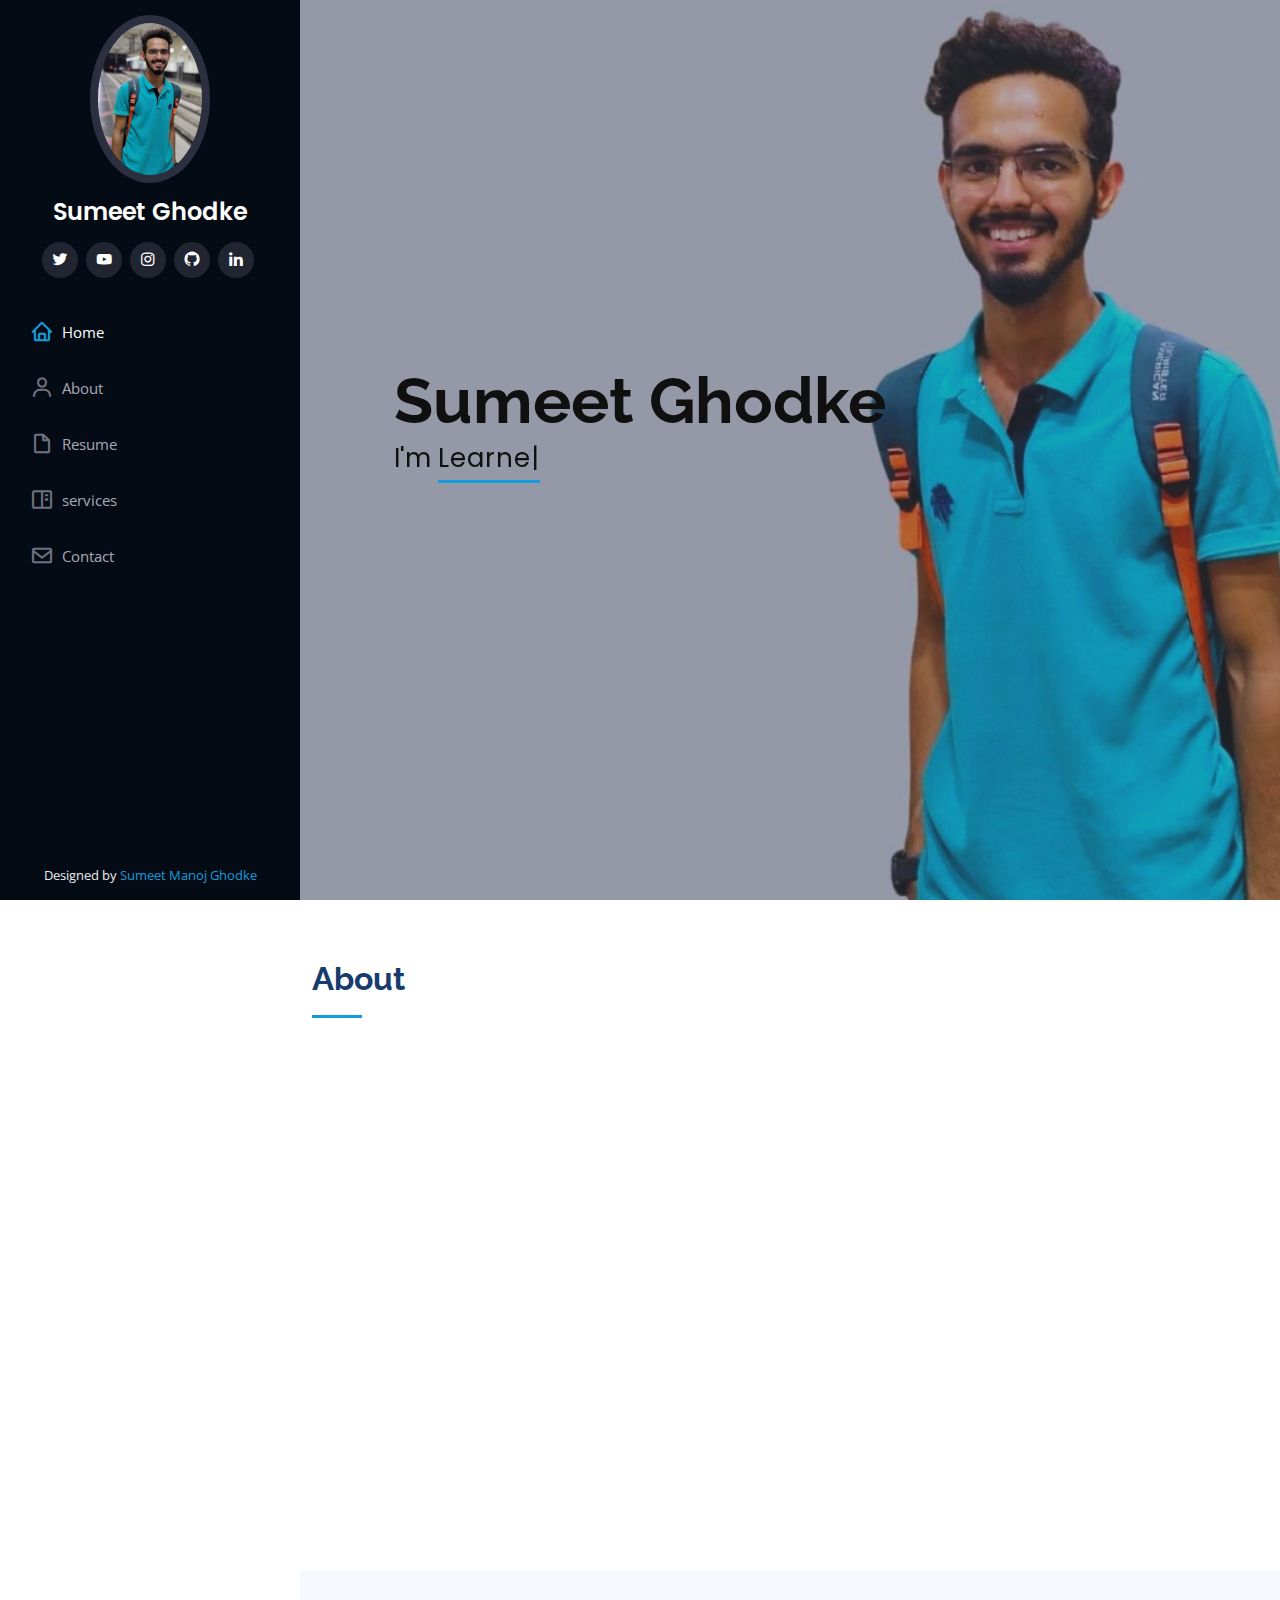
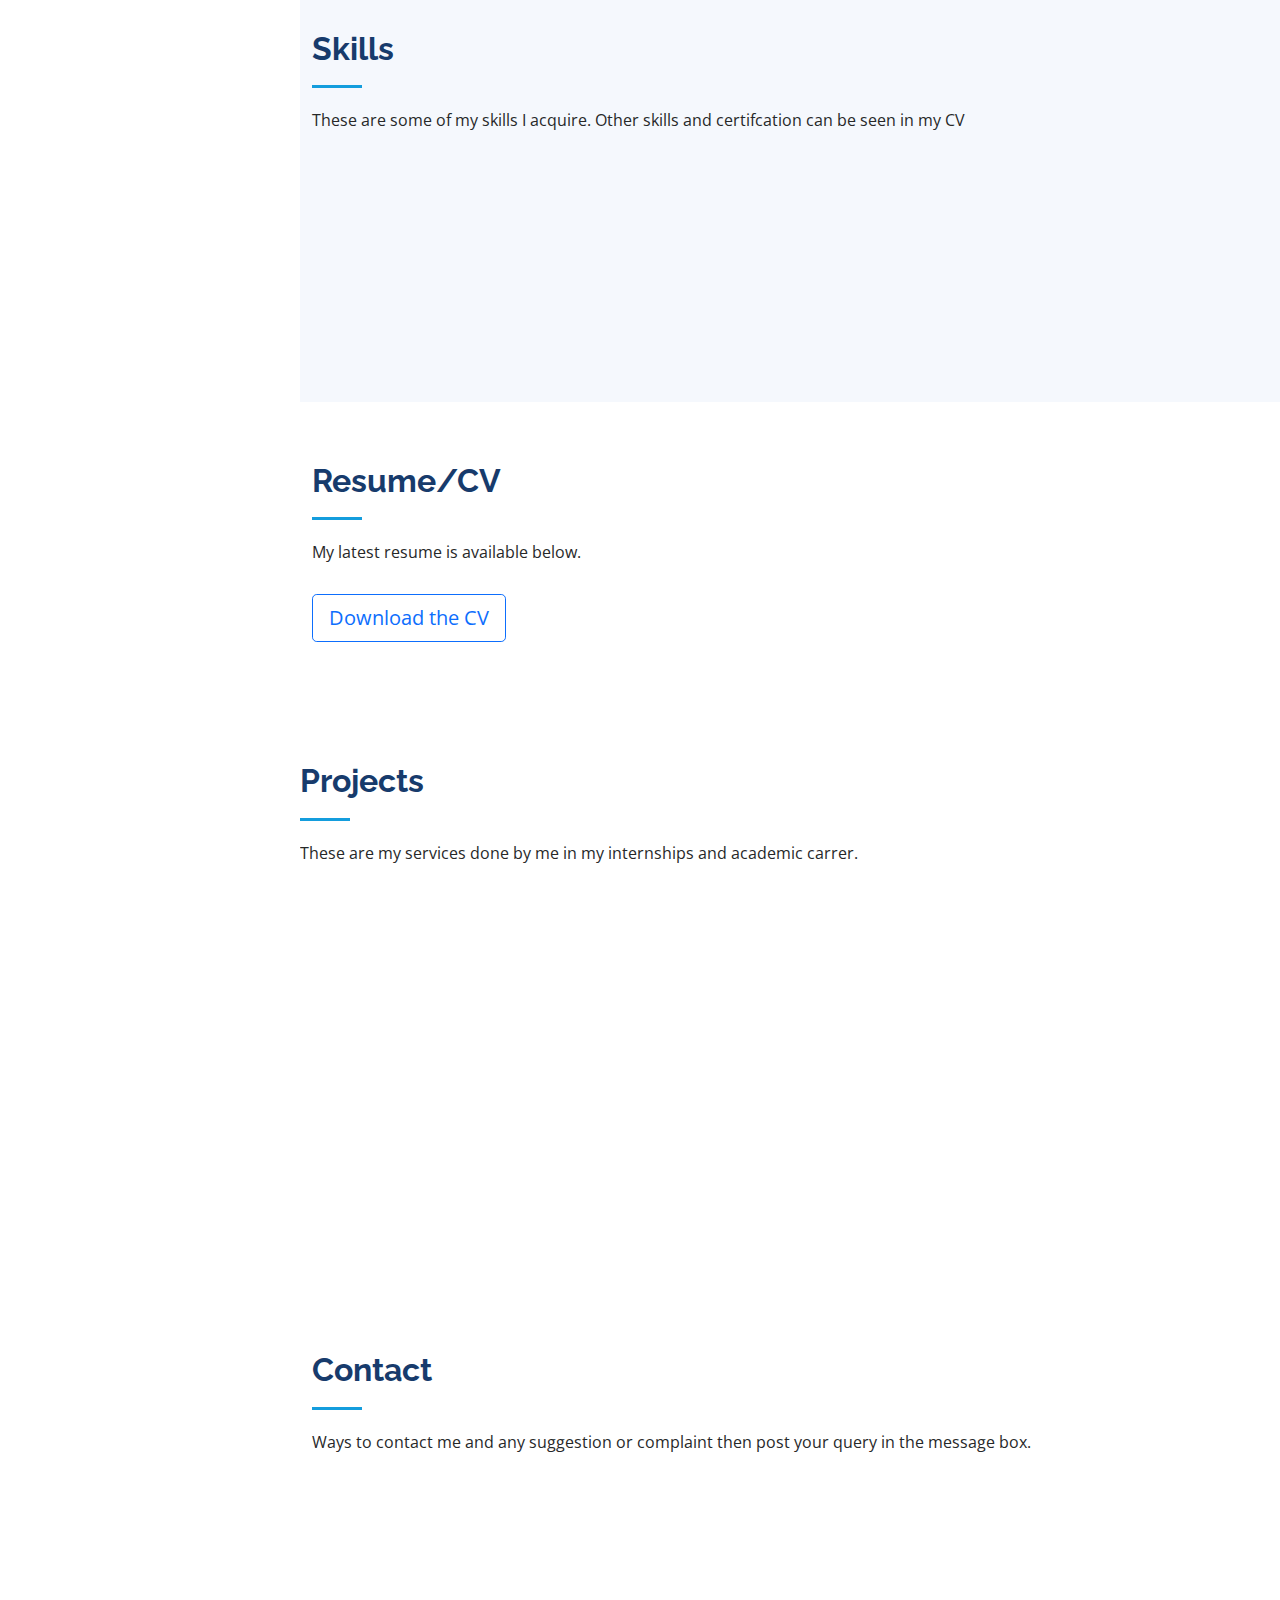
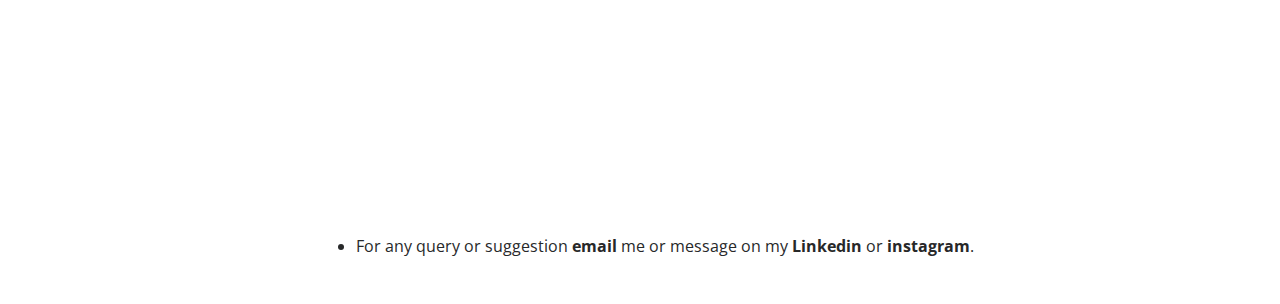
==== commit c4c37f10: "work completed" ====
--- a/index.html
+++ b/index.html
@@ -95,7 +95,7 @@
           <div class="col-lg-4" data-aos="fade-left">
             <img src="assets/img/profile.jpeg" class="img-fluid" alt="">
           </div>
-          <div class="col-lg-8 pt-4 pt-lg-0 content" data-aos="fade-left">
+          <div class="col-lg-8 pt-4 pt-lg-0 content" data-aos="fade-right">
             <br>
             <br>
             <br>
--- a/assets/css/style.css
+++ b/assets/css/style.css
@@ -457,7 +457,8 @@
 # services
 --------------------------------------------------------------*/
 .services .icon-box {
-  margin-bottom: 20px;
+  margin-top: 0.5px;
+  margin-bottom: 0px;
 }
 .services .icon {
   float: left;
@@ -503,6 +504,7 @@
 # Contact
 --------------------------------------------------------------*/
 .contact {
+  padding-top: 12px;
   padding-bottom: 30px;
 }
 .contact .info {
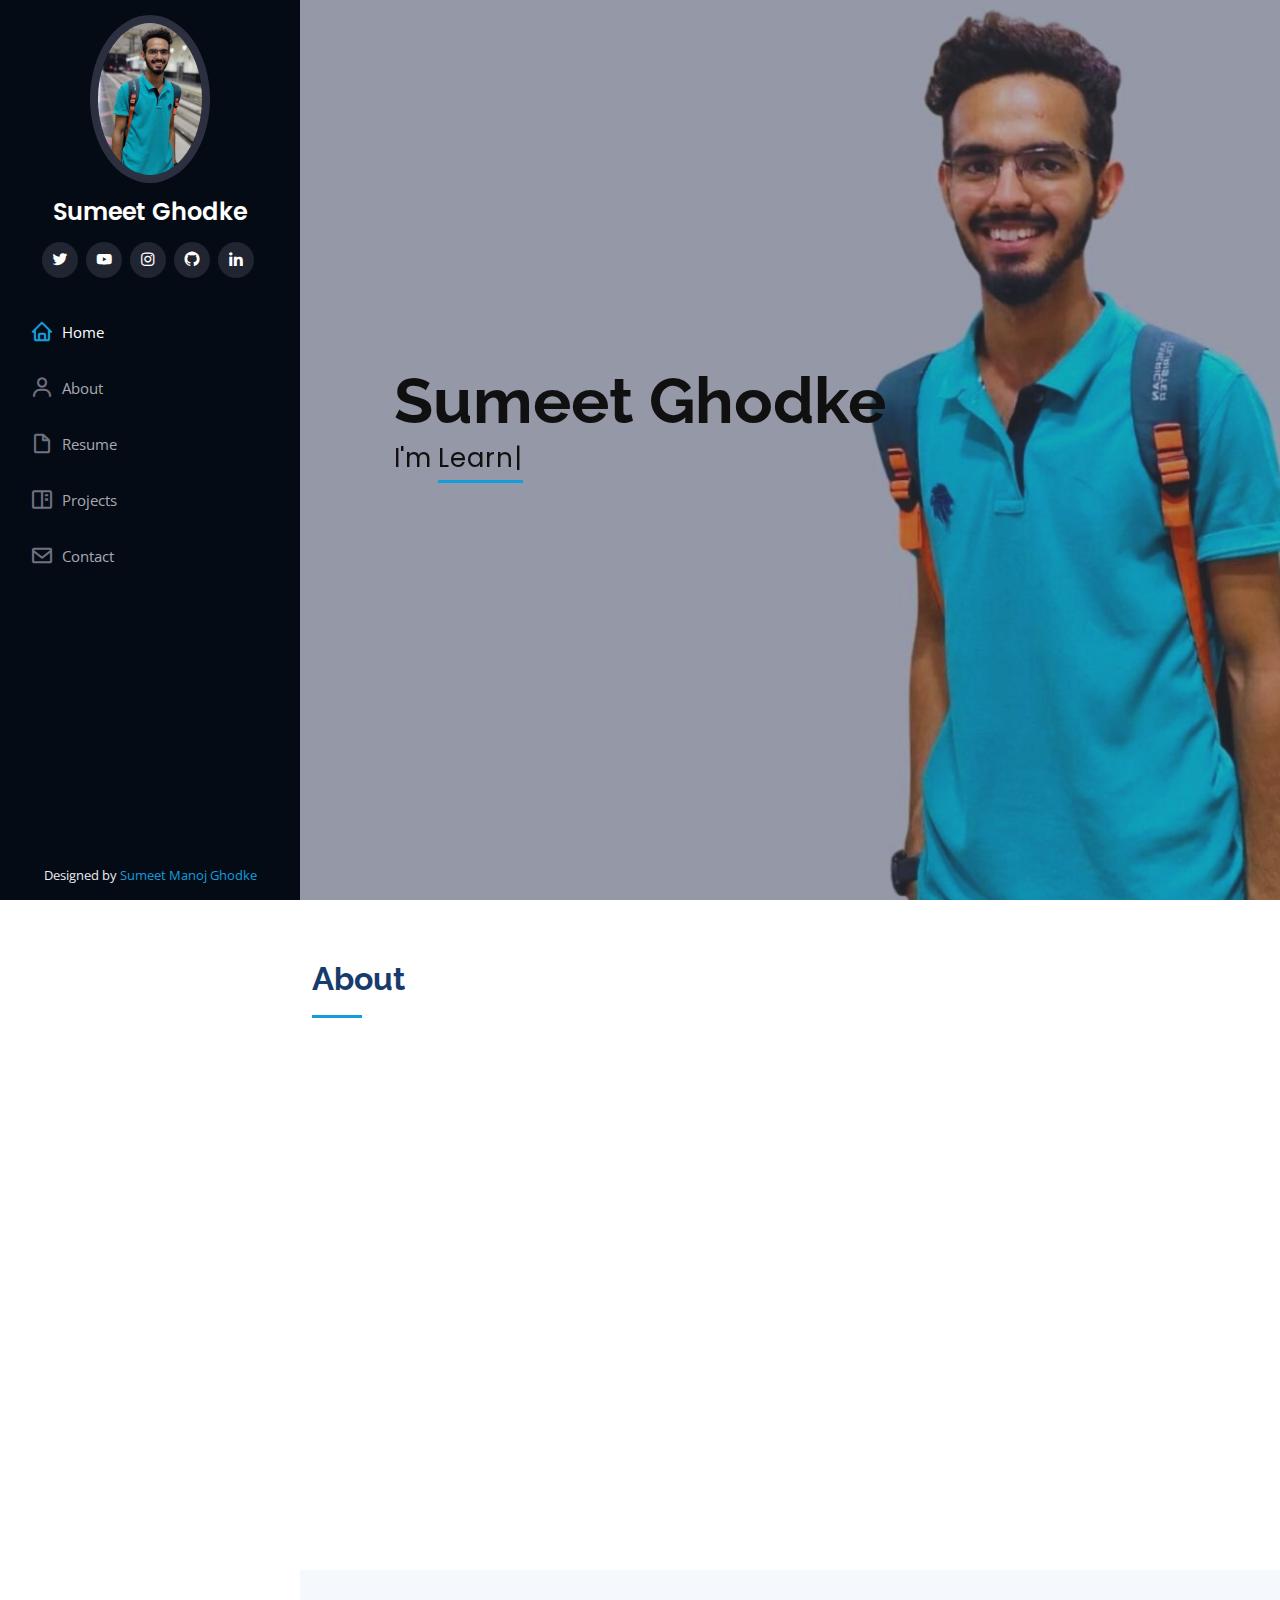
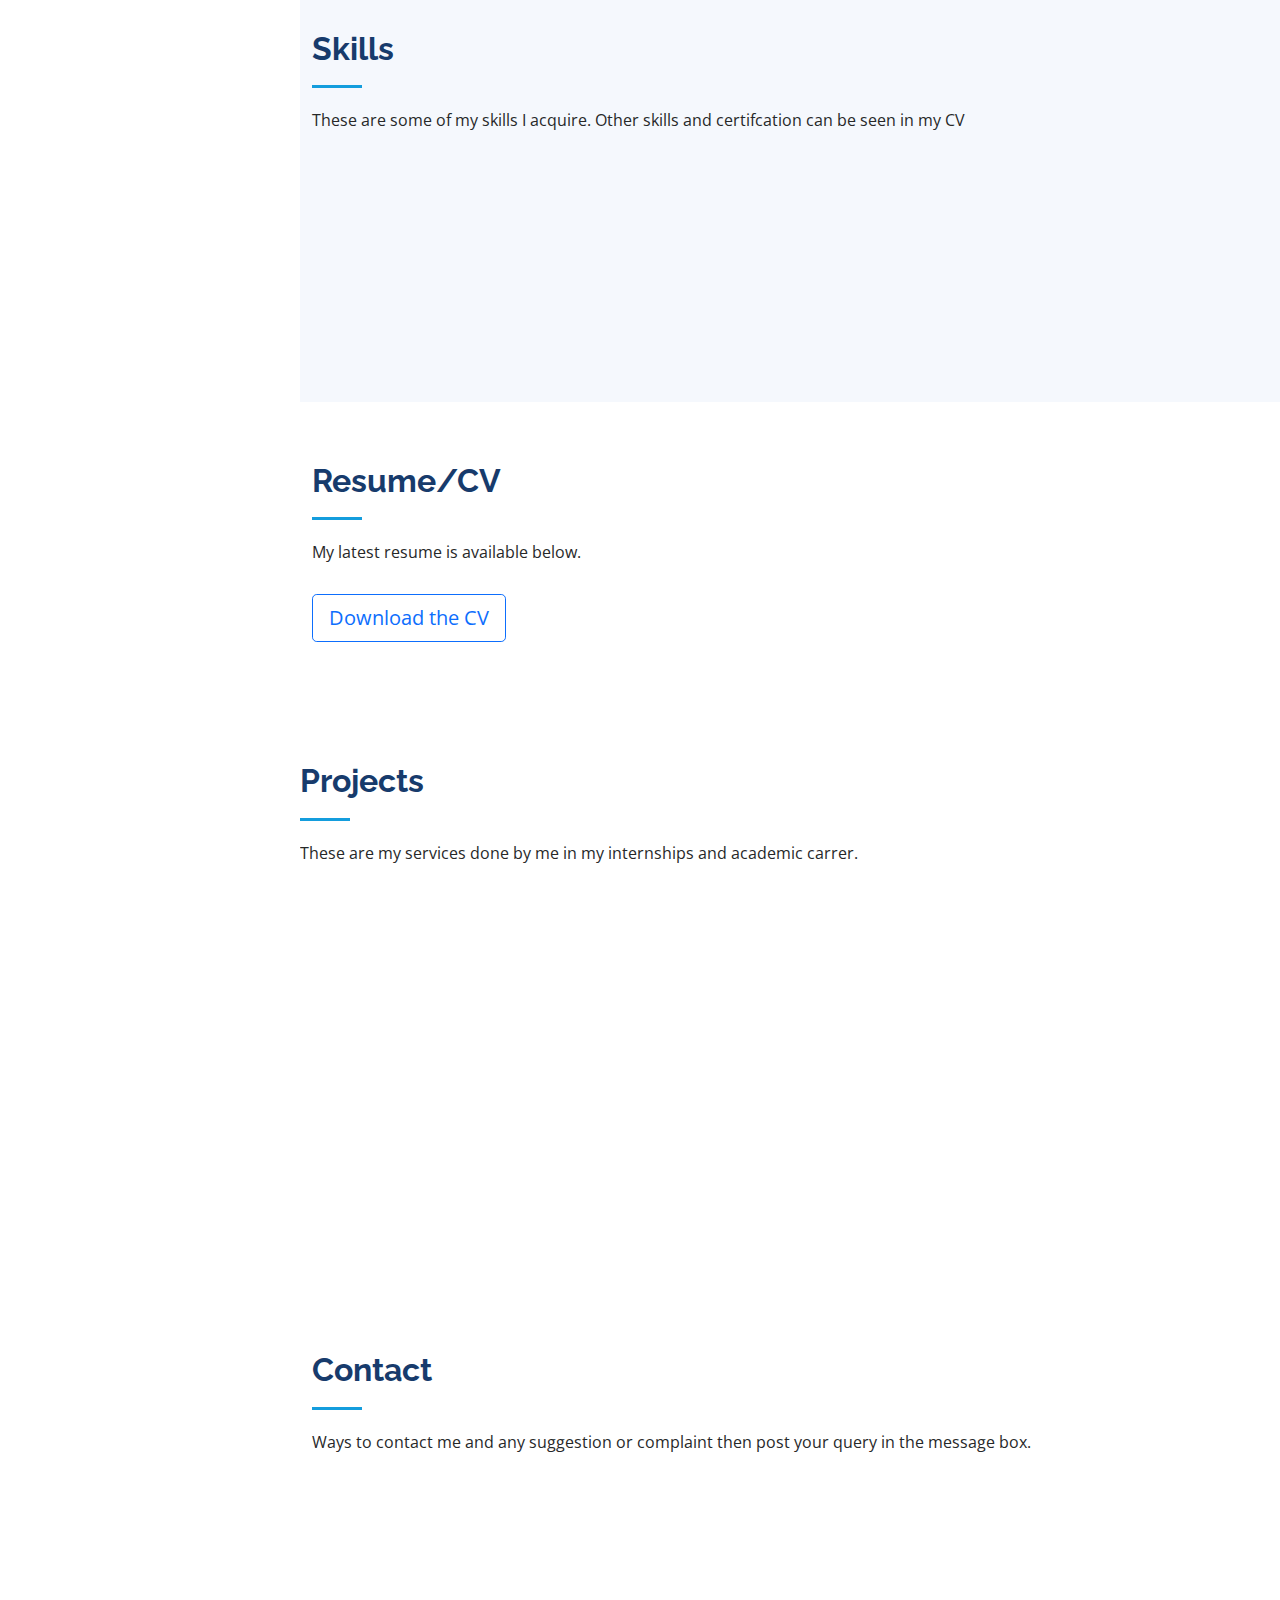
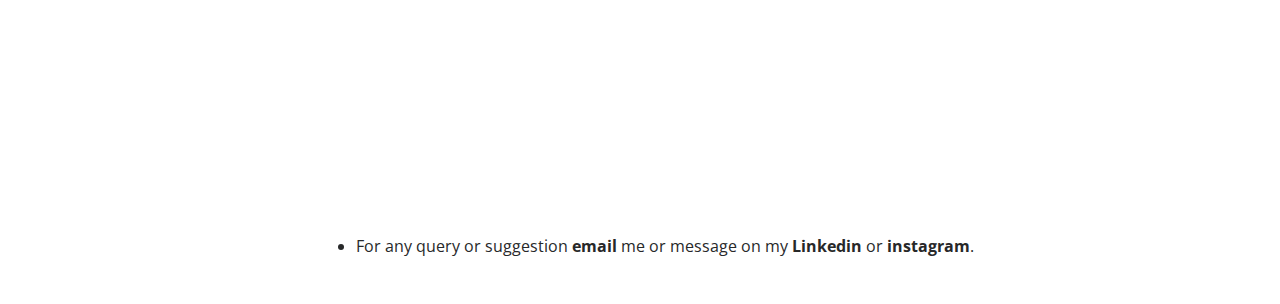
==== commit 50bcb3e6: "changes has been made" ====
--- a/index.html
+++ b/index.html
@@ -64,7 +64,7 @@
           <li><a href="#about" class="nav-link scrollto"><i class="bx bx-user"></i> <span>About</span></a></li>
           <li><a href="#resume" class="nav-link scrollto"><i class="bx bx-file-blank"></i> <span>Resume</span></a></li>
           <li><a href="#portfolio" class="nav-link scrollto"><i class="bx bx-book-content"></i>
-              <span>services</span></a></li>
+              <span>Projects</span></a></li>
           <li><a href="#contact" class="nav-link scrollto"><i class="bx bx-envelope"></i> <span>Contact</span></a></li>
         </ul>
       </nav><!-- .nav-menu -->
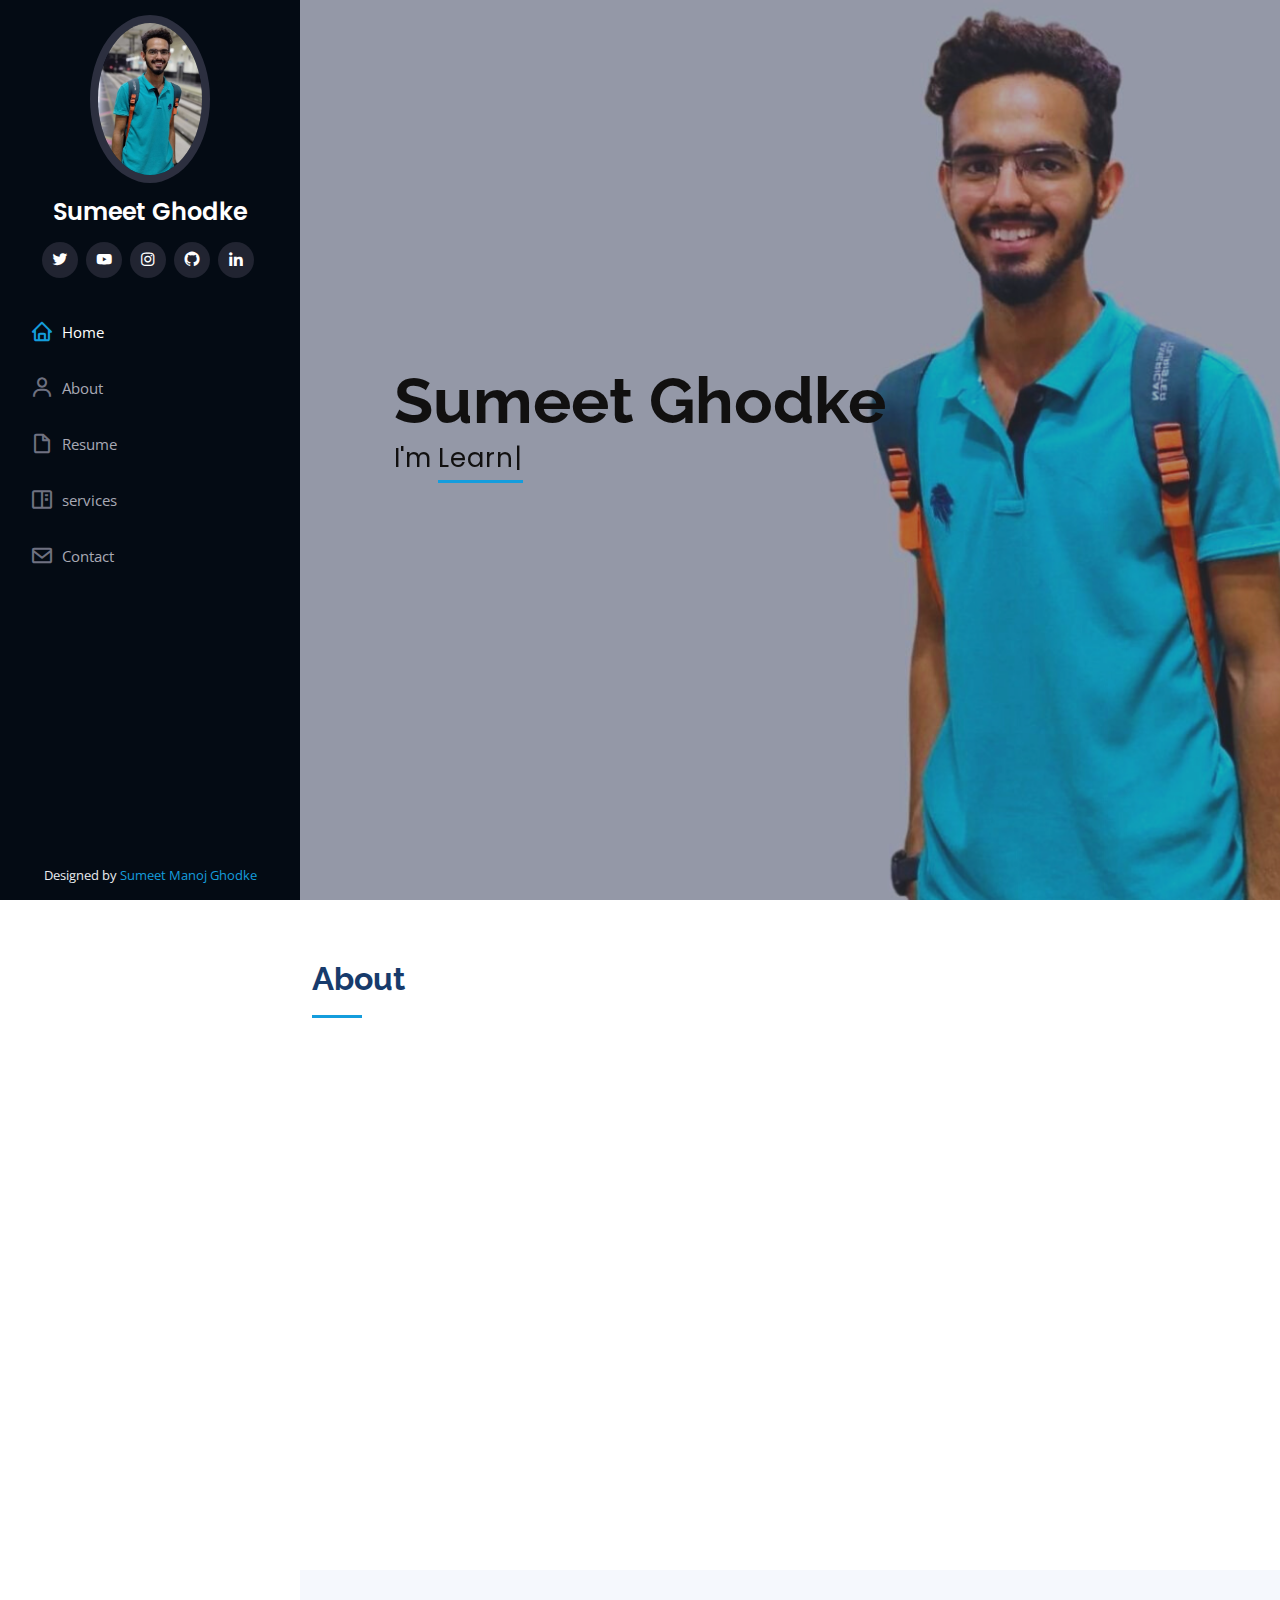
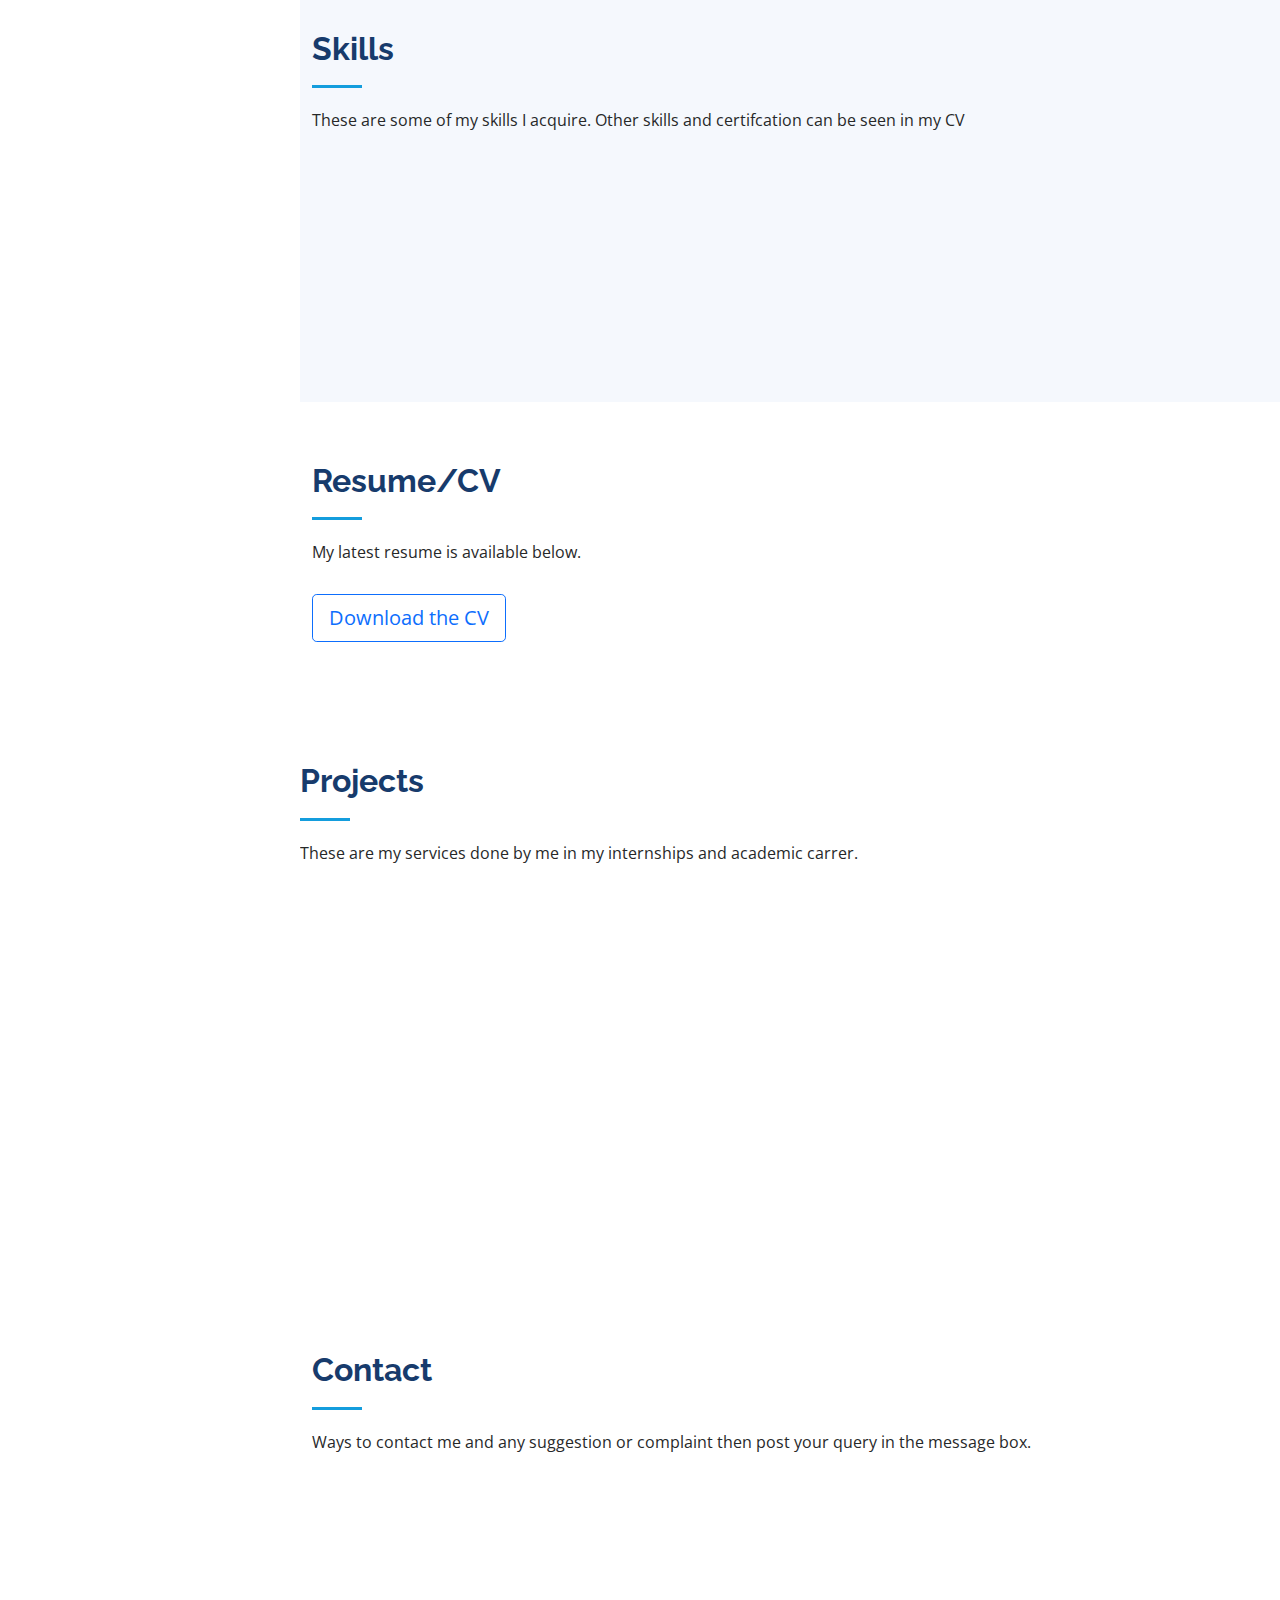
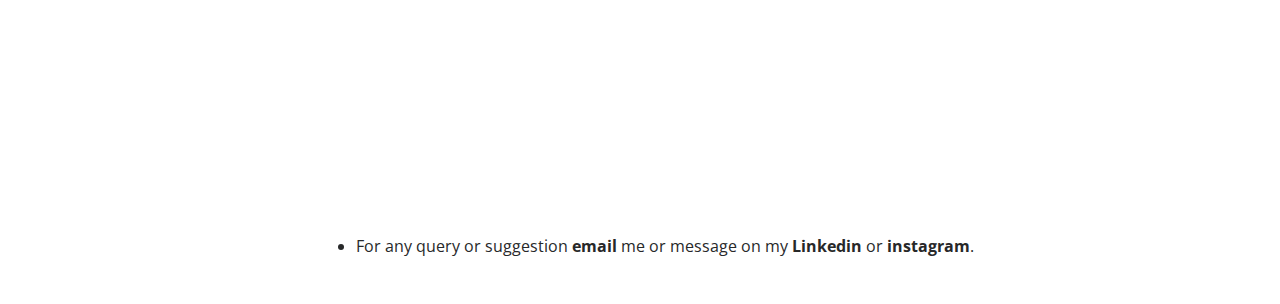
==== commit b2766699: "Add files via upload" ====
--- a/index.html
+++ b/index.html
@@ -1,346 +1,346 @@
-<!DOCTYPE html>
-<html lang="en">
-
-<head>
-  <meta charset="utf-8">
-  <meta content="width=device-width, initial-scale=1.0" name="viewport">
-
-  <title>Portfolio</title>
-  <meta content="" name="description">
-  <meta content="" name="keywords">
-
-  <!-- Favicons -->
-  <link href="assets/img/favicon.png" rel="icon">
-  <link href="assets/img/apple-touch-icon.png" rel="apple-touch-icon">
-
-  <!-- Google Fonts -->
-  <link
-    href="https://fonts.googleapis.com/css?family=Open+Sans:300,300i,400,400i,600,600i,700,700i|Raleway:300,300i,400,400i,500,500i,600,600i,700,700i|Poppins:300,300i,400,400i,500,500i,600,600i,700,700i"
-    rel="stylesheet">
-
-  <!-- Vendor CSS Files -->
-  <link href="assets/vendor/aos/aos.css" rel="stylesheet">
-  <link href="assets/vendor/bootstrap/css/bootstrap.min.css" rel="stylesheet">
-  <link href="assets/vendor/bootstrap-icons/bootstrap-icons.css" rel="stylesheet">
-  <link href="assets/vendor/boxicons/css/boxicons.min.css" rel="stylesheet">
-  <link href="assets/vendor/glightbox/css/glightbox.min.css" rel="stylesheet">
-  <link href="assets/vendor/swiper/swiper-bundle.min.css" rel="stylesheet">
-
-  <!-- Template Main CSS File -->
-  <link href="assets/css/style.css" rel="stylesheet">
-
-
-
-
-</head>
-
-<body>
-
-  <!-- ======= Mobile nav toggle button ======= -->
-  <i class="bi bi-list mobile-nav-toggle d-xl-none"></i>
-
-  <!-- ======= Header ======= -->
-  <header id="header">
-    <div class="d-flex flex-column">
-
-      <div class="profile">
-        <img src="assets/img/profile.jpeg" alt="" class="img-fluid rounded-circle">
-        <h1 class="text-light"><a href="index.html">Sumeet Ghodke</a></h1>
-        <div class="social-links mt-3 text-center">
-          <a href="https://twitter.com/SUMEETGHODKE3" class="twitter"><i class="bx bxl-twitter"></i></a>
-          <a href="https://www.youtube.com/channel/UCEXg-A3DsXNBS8k3wpMVrMA" class="youtube"><i
-              class="bx bxl-youtube"></i></a>
-          <a href="https://instagram.com/sumeet6258?igshid=YmMyMTA2M2Y=" class="instagram"><i
-              class="bx bxl-instagram"></i></a>
-          <a href="https://github.com/sumeet-codde" class="github"><i class="bx bxl-github"></i></a>
-          <a href="https://www.linkedin.com/in/sumeet-ghodke-162982192/" class="linkedin"><i
-              class="bx bxl-linkedin"></i></a>
-        </div>
-      </div>
-
-      <nav id="navbar" class="nav-menu navbar">
-        <ul>
-          <li><a href="#hero" class="nav-link scrollto active"><i class="bx bx-home"></i> <span>Home</span></a></li>
-          <li><a href="#about" class="nav-link scrollto"><i class="bx bx-user"></i> <span>About</span></a></li>
-          <li><a href="#resume" class="nav-link scrollto"><i class="bx bx-file-blank"></i> <span>Resume</span></a></li>
-          <li><a href="#portfolio" class="nav-link scrollto"><i class="bx bx-book-content"></i>
-              <span>Projects</span></a></li>
-          <li><a href="#contact" class="nav-link scrollto"><i class="bx bx-envelope"></i> <span>Contact</span></a></li>
-        </ul>
-      </nav><!-- .nav-menu -->
-    </div>
-  </header><!-- End Header -->
-
-  <!-- ======= Hero Section ======= -->
-  <section id="hero" class="d-flex flex-column justify-content-center align-items-center">
-    <div class="hero-container" data-aos="fade-in">
-      <h1>Sumeet Ghodke</h1>
-      <p>I'm <span class="typed"
-          data-typed-items=" Learner, Google Certified Data Analyst ,Student, a reader, Freelancer"></span></p>
-    </div>
-  </section><!-- End Hero -->
-
-  <main id="main">
-
-    <!-- ======= About Section ======= -->
-    <section id="about" class="about">
-      <div class="container">
-
-        <div class="section-title">
-          <h2>About</h2>
-
-        </div>
-
-        <div class="row">
-          <div class="col-lg-4" data-aos="fade-left">
-            <img src="assets/img/profile.jpeg" class="img-fluid" alt="">
-          </div>
-          <div class="col-lg-8 pt-4 pt-lg-0 content" data-aos="fade-right">
-            <br>
-            <br>
-            <br>
-            <br>
-            <br>
-            <br>
-            <p>
-              Hello, I am Sumeet Ghodke, I am doing my Bachleors in Computer Science in G H Raisoni Academy of
-              Engineering and Technology, Nagpur. I am so passionate about Data Analytics, Machine Learning, Deep
-              Learning.
-            </p>
-          </div>
-        </div>
-
-      </div>
-    </section><!-- End About Section -->
-
-
-
-    <!-- ======= Skills Section ======= -->
-    <section id="skills" class="skills section-bg">
-      <div class="container">
-
-        <div class="section-title">
-          <h2>Skills</h2>
-          <p>These are some of my skills I acquire. Other skills and certifcation can be seen in my CV</p>
-        </div>
-
-        <div class="row skills-content">
-
-          <div class="col-lg-6" data-aos="fade-up">
-
-            <div class="progress">
-              <span class="skill">Python <i class="val">90%</i></span>
-              <div class="progress-bar-wrap">
-                <div class="progress-bar" role="progressbar" aria-valuenow="90" aria-valuemin="0" aria-valuemax="100">
-                </div>
-              </div>
-            </div>
-
-            <div class="progress">
-              <span class="skill">Bootstrap <i class="val">90%</i></span>
-              <div class="progress-bar-wrap">
-                <div class="progress-bar" role="progressbar" aria-valuenow="90" aria-valuemin="0" aria-valuemax="100">
-                </div>
-              </div>
-            </div>
-
-            <div class="progress">
-              <span class="skill">C/C++ <i class="val">75%</i></span>
-              <div class="progress-bar-wrap">
-                <div class="progress-bar" role="progressbar" aria-valuenow="75" aria-valuemin="0" aria-valuemax="100">
-                </div>
-              </div>
-            </div>
-
-          </div>
-
-          <div class="col-lg-6" data-aos="fade-up" data-aos-delay="100">
-
-            <div class="progress">
-              <span class="skill">Data Analytics<i class="val">80%</i></span>
-              <div class="progress-bar-wrap">
-                <div class="progress-bar" role="progressbar" aria-valuenow="80" aria-valuemin="0" aria-valuemax="100">
-                </div>
-              </div>
-            </div>
-
-            <div class="progress">
-              <span class="skill">Machine Learning <i class="val">80%</i></span>
-              <div class="progress-bar-wrap">
-                <div class="progress-bar" role="progressbar" aria-valuenow="80" aria-valuemin="0" aria-valuemax="100">
-                </div>
-              </div>
-            </div>
-
-            <div class="progress">
-              <span class="skill">Aws<i class="val">50%</i></span>
-              <div class="progress-bar-wrap">
-                <div class="progress-bar" role="progressbar" aria-valuenow="50" aria-valuemin="0" aria-valuemax="100">
-                </div>
-              </div>
-            </div>
-
-          </div>
-
-        </div>
-
-      </div>
-    </section><!-- End Skills Section -->
-
-    <!-- ======= Resume Section ======= -->
-    <section id="resume" class="resume">
-      <div class="container">
-
-        <div class="section-title">
-          <h2>Resume/CV</h2>
-          <p>My latest resume is available below.</p>
-        </div>
-
-        <div class="d-grid gap-2 d-md-flex justify-content-md-start">
-          <a href="https://drive.google.com/file/d/1zvvgpyyP8ccnQxhxp9OOu31Wul-rW5w0/view?usp=sharing" target="_blank">
-            <button type="button" class="btn btn-outline-primary btn-lg">Download the CV</button>
-          </a>
-
-        </div>
-
-      </div>
-    </section><!-- End Resume Section -->
-
-
-    <!-- ======= Services Section ======= -->
-    <section id="services" class="services">
-      <div class="container-fluid>.row--"  >
-
-        <div class="section-title">
-          <h2>Projects</h2>
-          <p>These are my services done by me in my internships and academic carrer.</p>
-        </div>
-
-        <div class="row">
-          <div class="col-lg-4 col-md-6 icon-box" data-aos="fade-up">
-            <div class="icon"><i class="bi bi-briefcase"></i></div>
-            <h4 class="title"><a
-                href="https://github.com/sumeet-codde/Exploratory-Data-Analysis-On-Terrorism">Exploratory-Data-Analysis-On-Terrorism</a>
-            </h4>
-            <p class="description"> It is the Exploratory Data Analysis on Terrorism dataset performed with the help of
-              Python and its library such as Numpy, matplotlib etc..</p>
-          </div>
-          <div class="col-lg-4 col-md-6 icon-box" data-aos="fade-up" data-aos-delay="100">
-            <div class="icon"><i class="bi bi-card-checklist"></i></div>
-            <h4 class="title"><a
-                href="https://github.com/sumeet-codde/Image-to-Pencil-Sketch">Image-to-Pencil-Sketch</a></h4>
-            <p class="description"> It's work is to a convert a color photo into a pencil sketch and can be done with
-              the cv2 library of python.</p>
-          </div>
-          <div class="col-lg-4 col-md-6 icon-box" data-aos="fade-up" data-aos-delay="200">
-            <div class="icon"><i class="bi bi-bar-chart"></i></div>
-            <h4 class="title"><a
-                href="https://github.com/sumeet-codde/Iris-Flowers-Classifier">Iris-Flowers-Classifier</a></h4>
-            <p class="description">It contain an Machine Learning classifier for iris dataset.</p>
-          </div>
-          <div class="col-lg-4 col-md-6 icon-box" data-aos="fade-up" data-aos-delay="300">
-            <div class="icon"><i class="bi bi-binoculars"></i></div>
-            <h4 class="title"><a href="https://github.com/sumeet-codde/Task-1-The-Spark-Foundation-Internship">Predict
-                the percentage of an student based on the no. of study hours (ML Algorithm)</a></h4>
-            <p class="description">In this project we had predicted the percentage of a student studying for 9.25 hours.
-            </p>
-          </div>
-          <div class="col-lg-4 col-md-6 icon-box" data-aos="fade-up" data-aos-delay="400">
-            <div class="icon"><i class="bi bi-brightness-high"></i></div>
-            <h4 class="title"><a href="https://github.com/sumeet-codde/Guess-The-Number">Guess-The-Number</a></h4>
-            <p class="description">A computer game can be played in by any age group person.</p>
-          </div>
-          <div class="col-lg-4 col-md-6 icon-box" data-aos="fade-up" data-aos-delay="500">
-            <div class="icon"><i class="bi bi-calendar4-week"></i></div>
-            <h4 class="title"><a href="https://github.com/sumeet-codde/Notepad">Notepad</a></h4>
-            <p class="description">Creating a clone of a notepad with the help of tkinter library in python.</p>
-          </div>
-        </div>
-
-      </div>
-    </section><!-- End Services Section -->
-
-
-    <!-- ======= Contact Section ======= -->
-    <section id="contact" class="contact">
-      <div class="container">
-
-        <div class="section-title">
-          <h2>Contact</h2>
-          <p>Ways to contact me and any suggestion or complaint then post your query in the message box.</p>
-        </div>
-
-        <div class="row" data-aos="fade-in">
-
-          <div class="col-lg-5 d-flex align-items-stretch">
-            <div class="info">
-              <div class="address">
-                <i class="bi bi-geo-alt"></i>
-                <h4>Location:</h4>
-                <p>Nagpur, Maharashtra</p>
-              </div>
-
-              <div class="email">
-                <i class="bi bi-envelope"></i>
-                <h4>Email:</h4>
-                <p>sumeetjain2019@gmail.com</p>
-              </div>
-
-              <div class="phone">
-                <i class="bi bi-phone"></i>
-                <h4>Call:</h4>
-                <p>+91 7620045065</p>
-              </div>
-
-              <div class="container">
-                <a class="btn btn-outline-info"
-                  href="https://www.google.co.in/maps/place/G.+H.+Raisoni+Institute+of+Information+Technology+(Autonomous)/@21.1240968,79.0008607,17z/data=!4m6!3m5!1s0x3bd4eab12bd10cef:0xf6e67c2f0a066c27!4b1!8m2!3d21.1240968!4d79.0030494"
-                  target="_blank" role="button">Get Direction</a>
-              </div>
-            </div>
-          </div>
-        </div>
-        <div class="container" >
-          <ul>
-
-            <li text-align="fade-left">For any query or suggestion <B>email</B> me or message on my <B>Linkedin</B> or <B>instagram</B>. </li>
-
-            </li>
-          </ul>
-        </div>
-
-      </div>
-    </section><!-- End Contact Section -->
-
-  </main><!-- End #main -->
-
-  <!-- ======= Footer ======= -->
-  <footer id="footer">
-    <div class="container">
-      <div class="credits">
-
-        Designed by <a href="#">Sumeet Manoj Ghodke</a>
-      </div>
-    </div>
-  </footer><!-- End  Footer -->
-
-  <a href="#" class="back-to-top d-flex align-items-center justify-content-center"><i
-      class="bi bi-arrow-up-short"></i></a>
-
-  <!-- Vendor JS Files -->
-  <script src="assets/vendor/purecounter/purecounter.js"></script>
-  <script src="assets/vendor/aos/aos.js"></script>
-  <script src="assets/vendor/bootstrap/js/bootstrap.bundle.min.js"></script>
-  <script src="assets/vendor/glightbox/js/glightbox.min.js"></script>
-  <script src="assets/vendor/isotope-layout/isotope.pkgd.min.js"></script>
-  <script src="assets/vendor/swiper/swiper-bundle.min.js"></script>
-  <script src="assets/vendor/typed.js/typed.min.js"></script>
-  <script src="assets/vendor/waypoints/noframework.waypoints.js"></script>
-  <script src="assets/vendor/php-email-form/validate.js"></script>
-
-  <!-- Template Main JS File -->
-  <script src="assets/js/main.js"></script>
-
-</body>
-
+<!DOCTYPE html>
+<html lang="en">
+
+<head>
+  <meta charset="utf-8">
+  <meta content="width=device-width, initial-scale=1.0" name="viewport">
+
+  <title>Portfolio</title>
+  <meta content="" name="description">
+  <meta content="" name="keywords">
+
+  <!-- Favicons -->
+  <link href="assets/img/favicon.png" rel="icon">
+  <link href="assets/img/apple-touch-icon.png" rel="apple-touch-icon">
+
+  <!-- Google Fonts -->
+  <link
+    href="https://fonts.googleapis.com/css?family=Open+Sans:300,300i,400,400i,600,600i,700,700i|Raleway:300,300i,400,400i,500,500i,600,600i,700,700i|Poppins:300,300i,400,400i,500,500i,600,600i,700,700i"
+    rel="stylesheet">
+
+  <!-- Vendor CSS Files -->
+  <link href="assets/vendor/aos/aos.css" rel="stylesheet">
+  <link href="assets/vendor/bootstrap/css/bootstrap.min.css" rel="stylesheet">
+  <link href="assets/vendor/bootstrap-icons/bootstrap-icons.css" rel="stylesheet">
+  <link href="assets/vendor/boxicons/css/boxicons.min.css" rel="stylesheet">
+  <link href="assets/vendor/glightbox/css/glightbox.min.css" rel="stylesheet">
+  <link href="assets/vendor/swiper/swiper-bundle.min.css" rel="stylesheet">
+
+  <!-- Template Main CSS File -->
+  <link href="assets/css/style.css" rel="stylesheet">
+
+
+
+
+</head>
+
+<body>
+
+  <!-- ======= Mobile nav toggle button ======= -->
+  <i class="bi bi-list mobile-nav-toggle d-xl-none"></i>
+
+  <!-- ======= Header ======= -->
+  <header id="header">
+    <div class="d-flex flex-column">
+
+      <div class="profile">
+        <img src="assets/img/profile.jpeg" alt="" class="img-fluid rounded-circle">
+        <h1 class="text-light"><a href="index.html">Sumeet Ghodke</a></h1>
+        <div class="social-links mt-3 text-center">
+          <a href="https://twitter.com/SUMEETGHODKE3" class="twitter"><i class="bx bxl-twitter"></i></a>
+          <a href="https://www.youtube.com/channel/UCEXg-A3DsXNBS8k3wpMVrMA" class="youtube"><i
+              class="bx bxl-youtube"></i></a>
+          <a href="https://instagram.com/sumeet6258?igshid=YmMyMTA2M2Y=" class="instagram"><i
+              class="bx bxl-instagram"></i></a>
+          <a href="https://github.com/sumeet-codde" class="github"><i class="bx bxl-github"></i></a>
+          <a href="https://www.linkedin.com/in/sumeet-ghodke-162982192/" class="linkedin"><i
+              class="bx bxl-linkedin"></i></a>
+        </div>
+      </div>
+
+      <nav id="navbar" class="nav-menu navbar">
+        <ul>
+          <li><a href="#hero" class="nav-link scrollto active"><i class="bx bx-home"></i> <span>Home</span></a></li>
+          <li><a href="#about" class="nav-link scrollto"><i class="bx bx-user"></i> <span>About</span></a></li>
+          <li><a href="#resume" class="nav-link scrollto"><i class="bx bx-file-blank"></i> <span>Resume</span></a></li>
+          <li><a href="#portfolio" class="nav-link scrollto"><i class="bx bx-book-content"></i>
+              <span>services</span></a></li>
+          <li><a href="#contact" class="nav-link scrollto"><i class="bx bx-envelope"></i> <span>Contact</span></a></li>
+        </ul>
+      </nav><!-- .nav-menu -->
+    </div>
+  </header><!-- End Header -->
+
+  <!-- ======= Hero Section ======= -->
+  <section id="hero" class="d-flex flex-column justify-content-center align-items-center">
+    <div class="hero-container" data-aos="fade-in">
+      <h1>Sumeet Ghodke</h1>
+      <p>I'm <span class="typed"
+          data-typed-items=" Learner, Google Certified Data Analyst ,Student, a reader, Freelancer"></span></p>
+    </div>
+  </section><!-- End Hero -->
+
+  <main id="main">
+
+    <!-- ======= About Section ======= -->
+    <section id="about" class="about">
+      <div class="container">
+
+        <div class="section-title">
+          <h2>About</h2>
+
+        </div>
+
+        <div class="row">
+          <div class="col-lg-4" data-aos="fade-left">
+            <img src="assets/img/profile.jpeg" class="img-fluid" alt="">
+          </div>
+          <div class="col-lg-8 pt-4 pt-lg-0 content" data-aos="fade-right">
+            <br>
+            <br>
+            <br>
+            <br>
+            <br>
+            <br>
+            <p>
+              Hello, I am Sumeet Ghodke, I am doing my Bachleors in Computer Science in G H Raisoni Academy of
+              Engineering and Technology, Nagpur. I am so passionate about Data Analytics, Machine Learning, Deep
+              Learning.
+            </p>
+          </div>
+        </div>
+
+      </div>
+    </section><!-- End About Section -->
+
+
+
+    <!-- ======= Skills Section ======= -->
+    <section id="skills" class="skills section-bg">
+      <div class="container">
+
+        <div class="section-title">
+          <h2>Skills</h2>
+          <p>These are some of my skills I acquire. Other skills and certifcation can be seen in my CV</p>
+        </div>
+
+        <div class="row skills-content">
+
+          <div class="col-lg-6" data-aos="fade-up">
+
+            <div class="progress">
+              <span class="skill">Python <i class="val">90%</i></span>
+              <div class="progress-bar-wrap">
+                <div class="progress-bar" role="progressbar" aria-valuenow="90" aria-valuemin="0" aria-valuemax="100">
+                </div>
+              </div>
+            </div>
+
+            <div class="progress">
+              <span class="skill">Bootstrap <i class="val">90%</i></span>
+              <div class="progress-bar-wrap">
+                <div class="progress-bar" role="progressbar" aria-valuenow="90" aria-valuemin="0" aria-valuemax="100">
+                </div>
+              </div>
+            </div>
+
+            <div class="progress">
+              <span class="skill">C/C++ <i class="val">75%</i></span>
+              <div class="progress-bar-wrap">
+                <div class="progress-bar" role="progressbar" aria-valuenow="75" aria-valuemin="0" aria-valuemax="100">
+                </div>
+              </div>
+            </div>
+
+          </div>
+
+          <div class="col-lg-6" data-aos="fade-up" data-aos-delay="100">
+
+            <div class="progress">
+              <span class="skill">Data Analytics<i class="val">80%</i></span>
+              <div class="progress-bar-wrap">
+                <div class="progress-bar" role="progressbar" aria-valuenow="80" aria-valuemin="0" aria-valuemax="100">
+                </div>
+              </div>
+            </div>
+
+            <div class="progress">
+              <span class="skill">Machine Learning <i class="val">80%</i></span>
+              <div class="progress-bar-wrap">
+                <div class="progress-bar" role="progressbar" aria-valuenow="80" aria-valuemin="0" aria-valuemax="100">
+                </div>
+              </div>
+            </div>
+
+            <div class="progress">
+              <span class="skill">Aws<i class="val">50%</i></span>
+              <div class="progress-bar-wrap">
+                <div class="progress-bar" role="progressbar" aria-valuenow="50" aria-valuemin="0" aria-valuemax="100">
+                </div>
+              </div>
+            </div>
+
+          </div>
+
+        </div>
+
+      </div>
+    </section><!-- End Skills Section -->
+
+    <!-- ======= Resume Section ======= -->
+    <section id="resume" class="resume">
+      <div class="container">
+
+        <div class="section-title">
+          <h2>Resume/CV</h2>
+          <p>My latest resume is available below.</p>
+        </div>
+
+        <div class="d-grid gap-2 d-md-flex justify-content-md-start">
+          <a href="https://drive.google.com/file/d/1zvvgpyyP8ccnQxhxp9OOu31Wul-rW5w0/view?usp=sharing" target="_blank">
+            <button type="button" class="btn btn-outline-primary btn-lg">Download the CV</button>
+          </a>
+
+        </div>
+
+      </div>
+    </section><!-- End Resume Section -->
+
+
+    <!-- ======= Services Section ======= -->
+    <section id="services" class="services">
+      <div class="container-fluid>.row--"  >
+
+        <div class="section-title">
+          <h2>Projects</h2>
+          <p>These are my services done by me in my internships and academic carrer.</p>
+        </div>
+
+        <div class="row">
+          <div class="col-lg-4 col-md-6 icon-box" data-aos="fade-up">
+            <div class="icon"><i class="bi bi-briefcase"></i></div>
+            <h4 class="title"><a
+                href="https://github.com/sumeet-codde/Exploratory-Data-Analysis-On-Terrorism">Exploratory-Data-Analysis-On-Terrorism</a>
+            </h4>
+            <p class="description"> It is the Exploratory Data Analysis on Terrorism dataset performed with the help of
+              Python and its library such as Numpy, matplotlib etc..</p>
+          </div>
+          <div class="col-lg-4 col-md-6 icon-box" data-aos="fade-up" data-aos-delay="100">
+            <div class="icon"><i class="bi bi-card-checklist"></i></div>
+            <h4 class="title"><a
+                href="https://github.com/sumeet-codde/Image-to-Pencil-Sketch">Image-to-Pencil-Sketch</a></h4>
+            <p class="description"> It's work is to a convert a color photo into a pencil sketch and can be done with
+              the cv2 library of python.</p>
+          </div>
+          <div class="col-lg-4 col-md-6 icon-box" data-aos="fade-up" data-aos-delay="200">
+            <div class="icon"><i class="bi bi-bar-chart"></i></div>
+            <h4 class="title"><a
+                href="https://github.com/sumeet-codde/Iris-Flowers-Classifier">Iris-Flowers-Classifier</a></h4>
+            <p class="description">It contain an Machine Learning classifier for iris dataset.</p>
+          </div>
+          <div class="col-lg-4 col-md-6 icon-box" data-aos="fade-up" data-aos-delay="300">
+            <div class="icon"><i class="bi bi-binoculars"></i></div>
+            <h4 class="title"><a href="https://github.com/sumeet-codde/Task-1-The-Spark-Foundation-Internship">Predict
+                the percentage of an student based on the no. of study hours (ML Algorithm)</a></h4>
+            <p class="description">In this project we had predicted the percentage of a student studying for 9.25 hours.
+            </p>
+          </div>
+          <div class="col-lg-4 col-md-6 icon-box" data-aos="fade-up" data-aos-delay="400">
+            <div class="icon"><i class="bi bi-brightness-high"></i></div>
+            <h4 class="title"><a href="https://github.com/sumeet-codde/Guess-The-Number">Guess-The-Number</a></h4>
+            <p class="description">A computer game can be played in by any age group person.</p>
+          </div>
+          <div class="col-lg-4 col-md-6 icon-box" data-aos="fade-up" data-aos-delay="500">
+            <div class="icon"><i class="bi bi-calendar4-week"></i></div>
+            <h4 class="title"><a href="https://github.com/sumeet-codde/Notepad">Notepad</a></h4>
+            <p class="description">Creating a clone of a notepad with the help of tkinter library in python.</p>
+          </div>
+        </div>
+
+      </div>
+    </section><!-- End Services Section -->
+
+
+    <!-- ======= Contact Section ======= -->
+    <section id="contact" class="contact">
+      <div class="container">
+
+        <div class="section-title">
+          <h2>Contact</h2>
+          <p>Ways to contact me and any suggestion or complaint then post your query in the message box.</p>
+        </div>
+
+        <div class="row" data-aos="fade-in">
+
+          <div class="col-lg-5 d-flex align-items-stretch">
+            <div class="info">
+              <div class="address">
+                <i class="bi bi-geo-alt"></i>
+                <h4>Location:</h4>
+                <p>Nagpur, Maharashtra</p>
+              </div>
+
+              <div class="email">
+                <i class="bi bi-envelope"></i>
+                <h4>Email:</h4>
+                <p>sumeetjain2019@gmail.com</p>
+              </div>
+
+              <div class="phone">
+                <i class="bi bi-phone"></i>
+                <h4>Call:</h4>
+                <p>+91 7620045065</p>
+              </div>
+
+              <div class="container">
+                <a class="btn btn-outline-info"
+                  href="https://www.google.co.in/maps/place/G.+H.+Raisoni+Institute+of+Information+Technology+(Autonomous)/@21.1240968,79.0008607,17z/data=!4m6!3m5!1s0x3bd4eab12bd10cef:0xf6e67c2f0a066c27!4b1!8m2!3d21.1240968!4d79.0030494"
+                  target="_blank" role="button">Get Direction</a>
+              </div>
+            </div>
+          </div>
+        </div>
+        <div class="container" >
+          <ul>
+
+            <li text-align="fade-left">For any query or suggestion <B>email</B> me or message on my <B>Linkedin</B> or <B>instagram</B>. </li>
+
+            </li>
+          </ul>
+        </div>
+
+      </div>
+    </section><!-- End Contact Section -->
+
+  </main><!-- End #main -->
+
+  <!-- ======= Footer ======= -->
+  <footer id="footer">
+    <div class="container">
+      <div class="credits">
+
+        Designed by <a href="#">Sumeet Manoj Ghodke</a>
+      </div>
+    </div>
+  </footer><!-- End  Footer -->
+
+  <a href="#" class="back-to-top d-flex align-items-center justify-content-center"><i
+      class="bi bi-arrow-up-short"></i></a>
+
+  <!-- Vendor JS Files -->
+  <script src="assets/vendor/purecounter/purecounter.js"></script>
+  <script src="assets/vendor/aos/aos.js"></script>
+  <script src="assets/vendor/bootstrap/js/bootstrap.bundle.min.js"></script>
+  <script src="assets/vendor/glightbox/js/glightbox.min.js"></script>
+  <script src="assets/vendor/isotope-layout/isotope.pkgd.min.js"></script>
+  <script src="assets/vendor/swiper/swiper-bundle.min.js"></script>
+  <script src="assets/vendor/typed.js/typed.min.js"></script>
+  <script src="assets/vendor/waypoints/noframework.waypoints.js"></script>
+  <script src="assets/vendor/php-email-form/validate.js"></script>
+
+  <!-- Template Main JS File -->
+  <script src="assets/js/main.js"></script>
+
+</body>
+
 </html>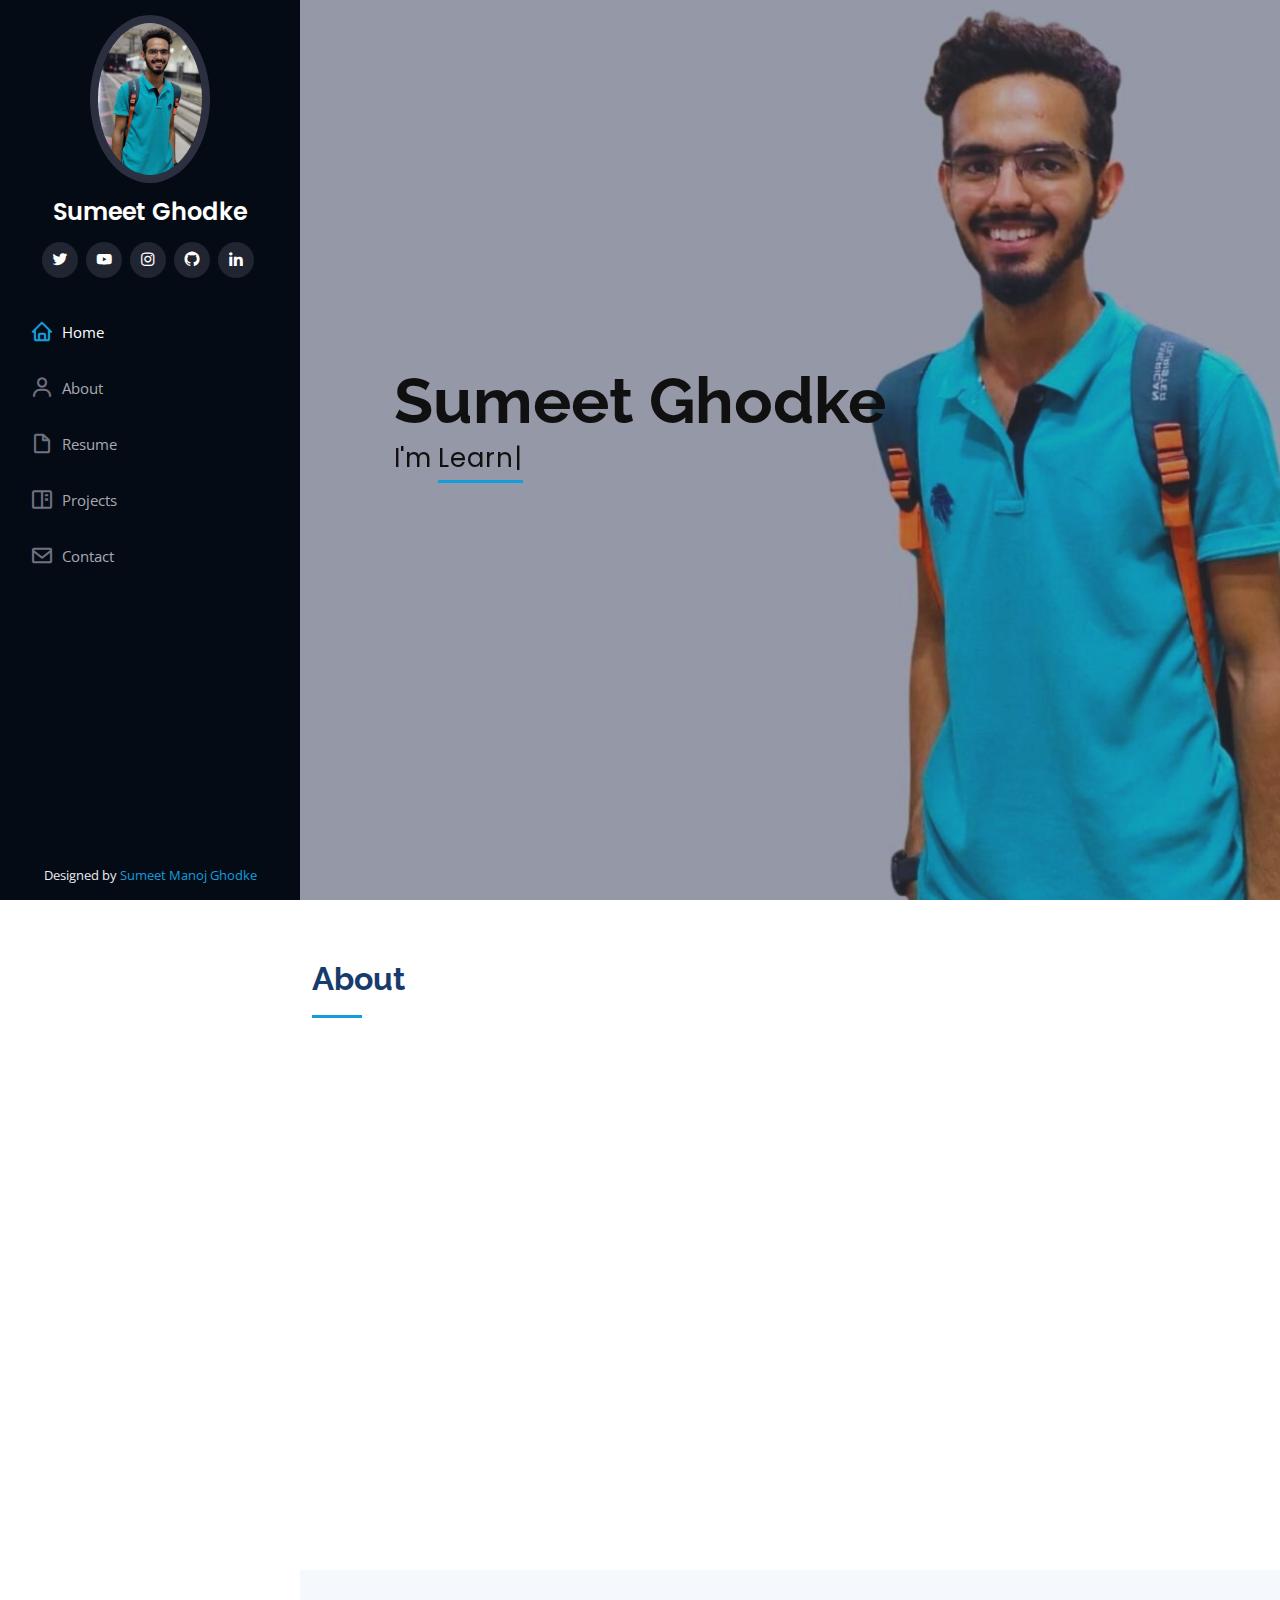
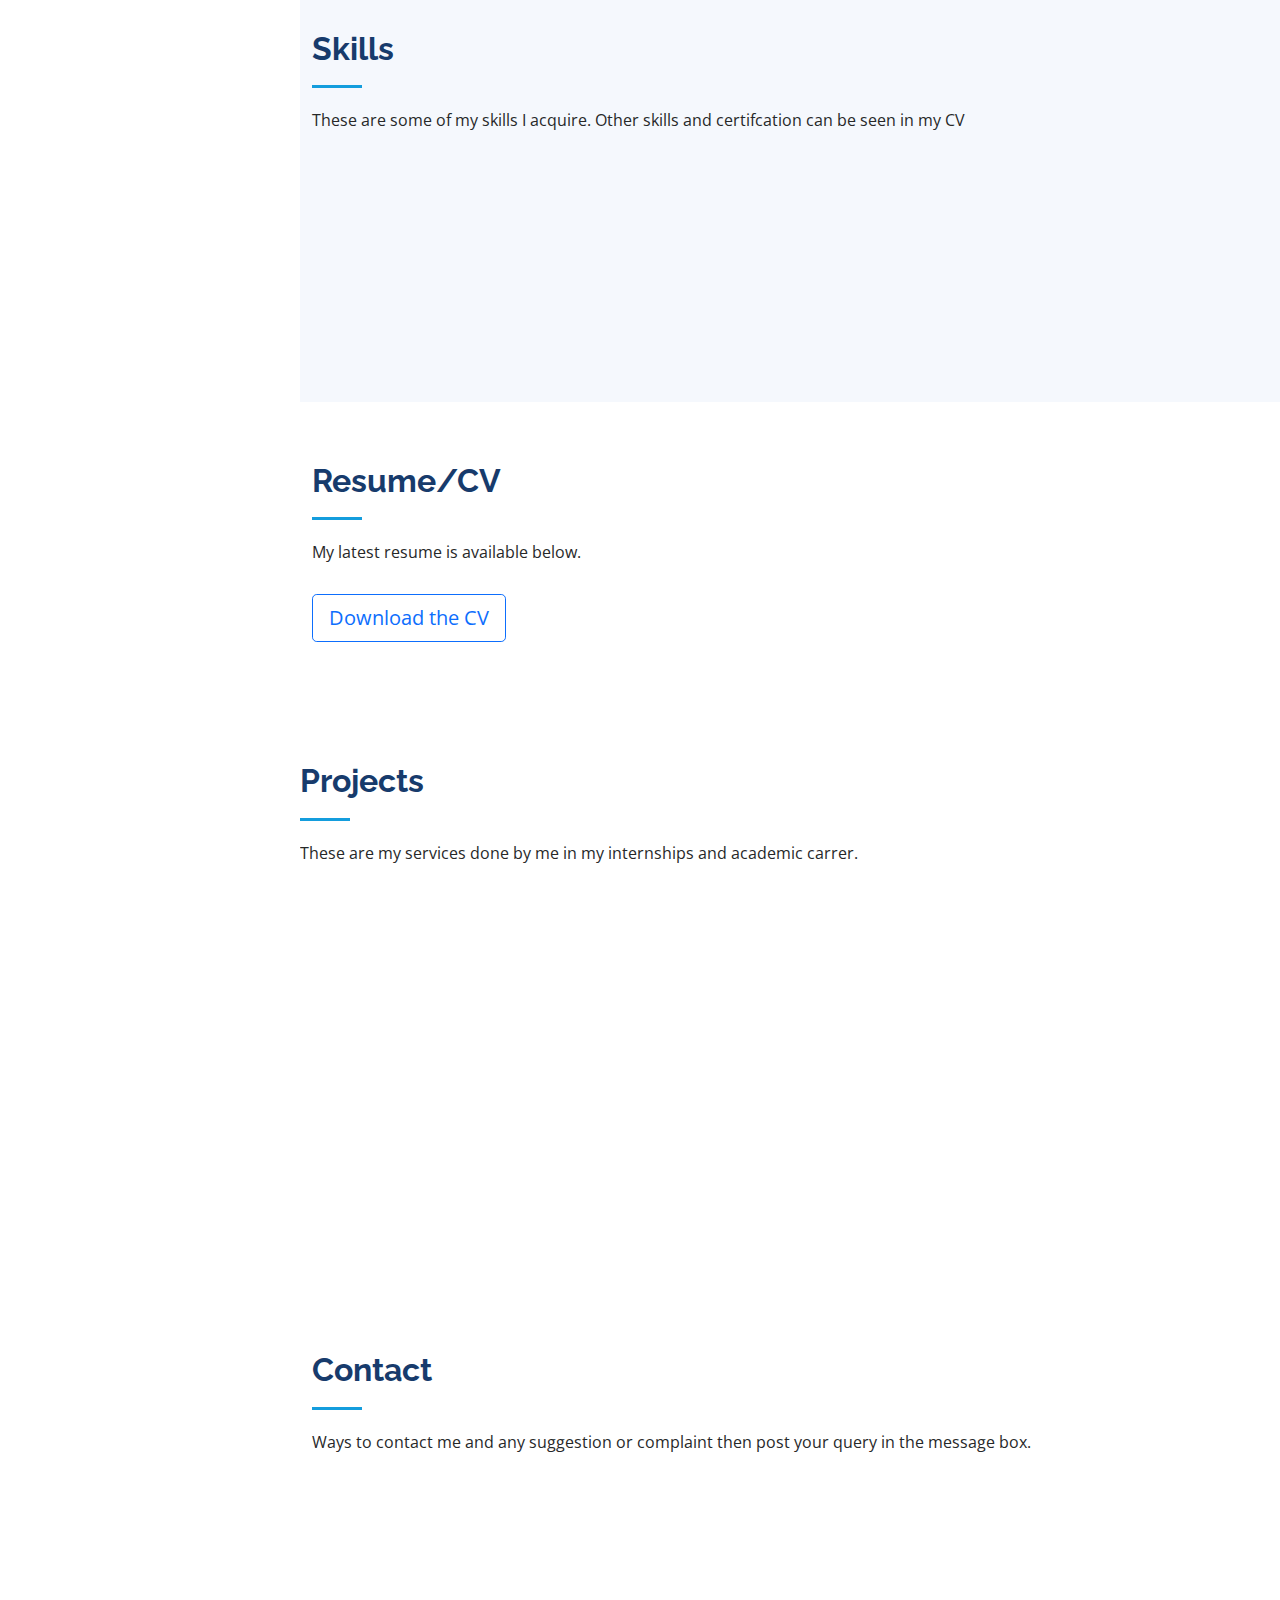
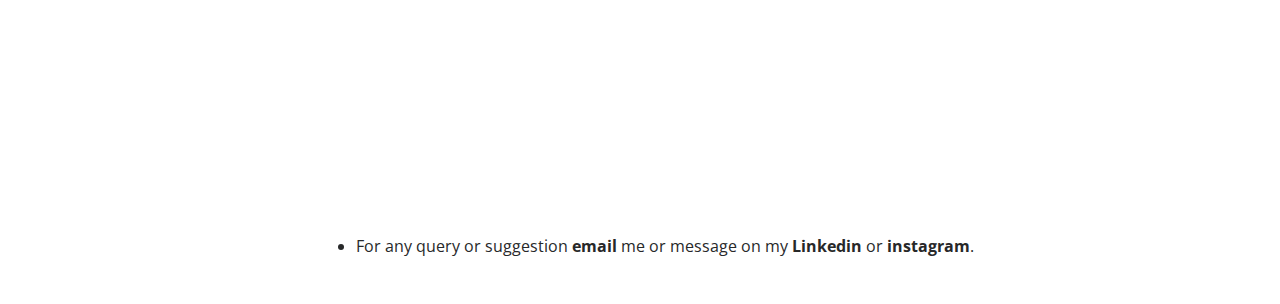
==== commit 1e62757b: "CV link changed" ====
--- a/index.html
+++ b/index.html
@@ -1,346 +1,346 @@
-<!DOCTYPE html>
-<html lang="en">
-
-<head>
-  <meta charset="utf-8">
-  <meta content="width=device-width, initial-scale=1.0" name="viewport">
-
-  <title>Portfolio</title>
-  <meta content="" name="description">
-  <meta content="" name="keywords">
-
-  <!-- Favicons -->
-  <link href="assets/img/favicon.png" rel="icon">
-  <link href="assets/img/apple-touch-icon.png" rel="apple-touch-icon">
-
-  <!-- Google Fonts -->
-  <link
-    href="https://fonts.googleapis.com/css?family=Open+Sans:300,300i,400,400i,600,600i,700,700i|Raleway:300,300i,400,400i,500,500i,600,600i,700,700i|Poppins:300,300i,400,400i,500,500i,600,600i,700,700i"
-    rel="stylesheet">
-
-  <!-- Vendor CSS Files -->
-  <link href="assets/vendor/aos/aos.css" rel="stylesheet">
-  <link href="assets/vendor/bootstrap/css/bootstrap.min.css" rel="stylesheet">
-  <link href="assets/vendor/bootstrap-icons/bootstrap-icons.css" rel="stylesheet">
-  <link href="assets/vendor/boxicons/css/boxicons.min.css" rel="stylesheet">
-  <link href="assets/vendor/glightbox/css/glightbox.min.css" rel="stylesheet">
-  <link href="assets/vendor/swiper/swiper-bundle.min.css" rel="stylesheet">
-
-  <!-- Template Main CSS File -->
-  <link href="assets/css/style.css" rel="stylesheet">
-
-
-
-
-</head>
-
-<body>
-
-  <!-- ======= Mobile nav toggle button ======= -->
-  <i class="bi bi-list mobile-nav-toggle d-xl-none"></i>
-
-  <!-- ======= Header ======= -->
-  <header id="header">
-    <div class="d-flex flex-column">
-
-      <div class="profile">
-        <img src="assets/img/profile.jpeg" alt="" class="img-fluid rounded-circle">
-        <h1 class="text-light"><a href="index.html">Sumeet Ghodke</a></h1>
-        <div class="social-links mt-3 text-center">
-          <a href="https://twitter.com/SUMEETGHODKE3" class="twitter"><i class="bx bxl-twitter"></i></a>
-          <a href="https://www.youtube.com/channel/UCEXg-A3DsXNBS8k3wpMVrMA" class="youtube"><i
-              class="bx bxl-youtube"></i></a>
-          <a href="https://instagram.com/sumeet6258?igshid=YmMyMTA2M2Y=" class="instagram"><i
-              class="bx bxl-instagram"></i></a>
-          <a href="https://github.com/sumeet-codde" class="github"><i class="bx bxl-github"></i></a>
-          <a href="https://www.linkedin.com/in/sumeet-ghodke-162982192/" class="linkedin"><i
-              class="bx bxl-linkedin"></i></a>
-        </div>
-      </div>
-
-      <nav id="navbar" class="nav-menu navbar">
-        <ul>
-          <li><a href="#hero" class="nav-link scrollto active"><i class="bx bx-home"></i> <span>Home</span></a></li>
-          <li><a href="#about" class="nav-link scrollto"><i class="bx bx-user"></i> <span>About</span></a></li>
-          <li><a href="#resume" class="nav-link scrollto"><i class="bx bx-file-blank"></i> <span>Resume</span></a></li>
-          <li><a href="#portfolio" class="nav-link scrollto"><i class="bx bx-book-content"></i>
-              <span>services</span></a></li>
-          <li><a href="#contact" class="nav-link scrollto"><i class="bx bx-envelope"></i> <span>Contact</span></a></li>
-        </ul>
-      </nav><!-- .nav-menu -->
-    </div>
-  </header><!-- End Header -->
-
-  <!-- ======= Hero Section ======= -->
-  <section id="hero" class="d-flex flex-column justify-content-center align-items-center">
-    <div class="hero-container" data-aos="fade-in">
-      <h1>Sumeet Ghodke</h1>
-      <p>I'm <span class="typed"
-          data-typed-items=" Learner, Google Certified Data Analyst ,Student, a reader, Freelancer"></span></p>
-    </div>
-  </section><!-- End Hero -->
-
-  <main id="main">
-
-    <!-- ======= About Section ======= -->
-    <section id="about" class="about">
-      <div class="container">
-
-        <div class="section-title">
-          <h2>About</h2>
-
-        </div>
-
-        <div class="row">
-          <div class="col-lg-4" data-aos="fade-left">
-            <img src="assets/img/profile.jpeg" class="img-fluid" alt="">
-          </div>
-          <div class="col-lg-8 pt-4 pt-lg-0 content" data-aos="fade-right">
-            <br>
-            <br>
-            <br>
-            <br>
-            <br>
-            <br>
-            <p>
-              Hello, I am Sumeet Ghodke, I am doing my Bachleors in Computer Science in G H Raisoni Academy of
-              Engineering and Technology, Nagpur. I am so passionate about Data Analytics, Machine Learning, Deep
-              Learning.
-            </p>
-          </div>
-        </div>
-
-      </div>
-    </section><!-- End About Section -->
-
-
-
-    <!-- ======= Skills Section ======= -->
-    <section id="skills" class="skills section-bg">
-      <div class="container">
-
-        <div class="section-title">
-          <h2>Skills</h2>
-          <p>These are some of my skills I acquire. Other skills and certifcation can be seen in my CV</p>
-        </div>
-
-        <div class="row skills-content">
-
-          <div class="col-lg-6" data-aos="fade-up">
-
-            <div class="progress">
-              <span class="skill">Python <i class="val">90%</i></span>
-              <div class="progress-bar-wrap">
-                <div class="progress-bar" role="progressbar" aria-valuenow="90" aria-valuemin="0" aria-valuemax="100">
-                </div>
-              </div>
-            </div>
-
-            <div class="progress">
-              <span class="skill">Bootstrap <i class="val">90%</i></span>
-              <div class="progress-bar-wrap">
-                <div class="progress-bar" role="progressbar" aria-valuenow="90" aria-valuemin="0" aria-valuemax="100">
-                </div>
-              </div>
-            </div>
-
-            <div class="progress">
-              <span class="skill">C/C++ <i class="val">75%</i></span>
-              <div class="progress-bar-wrap">
-                <div class="progress-bar" role="progressbar" aria-valuenow="75" aria-valuemin="0" aria-valuemax="100">
-                </div>
-              </div>
-            </div>
-
-          </div>
-
-          <div class="col-lg-6" data-aos="fade-up" data-aos-delay="100">
-
-            <div class="progress">
-              <span class="skill">Data Analytics<i class="val">80%</i></span>
-              <div class="progress-bar-wrap">
-                <div class="progress-bar" role="progressbar" aria-valuenow="80" aria-valuemin="0" aria-valuemax="100">
-                </div>
-              </div>
-            </div>
-
-            <div class="progress">
-              <span class="skill">Machine Learning <i class="val">80%</i></span>
-              <div class="progress-bar-wrap">
-                <div class="progress-bar" role="progressbar" aria-valuenow="80" aria-valuemin="0" aria-valuemax="100">
-                </div>
-              </div>
-            </div>
-
-            <div class="progress">
-              <span class="skill">Aws<i class="val">50%</i></span>
-              <div class="progress-bar-wrap">
-                <div class="progress-bar" role="progressbar" aria-valuenow="50" aria-valuemin="0" aria-valuemax="100">
-                </div>
-              </div>
-            </div>
-
-          </div>
-
-        </div>
-
-      </div>
-    </section><!-- End Skills Section -->
-
-    <!-- ======= Resume Section ======= -->
-    <section id="resume" class="resume">
-      <div class="container">
-
-        <div class="section-title">
-          <h2>Resume/CV</h2>
-          <p>My latest resume is available below.</p>
-        </div>
-
-        <div class="d-grid gap-2 d-md-flex justify-content-md-start">
-          <a href="https://drive.google.com/file/d/1zvvgpyyP8ccnQxhxp9OOu31Wul-rW5w0/view?usp=sharing" target="_blank">
-            <button type="button" class="btn btn-outline-primary btn-lg">Download the CV</button>
-          </a>
-
-        </div>
-
-      </div>
-    </section><!-- End Resume Section -->
-
-
-    <!-- ======= Services Section ======= -->
-    <section id="services" class="services">
-      <div class="container-fluid>.row--"  >
-
-        <div class="section-title">
-          <h2>Projects</h2>
-          <p>These are my services done by me in my internships and academic carrer.</p>
-        </div>
-
-        <div class="row">
-          <div class="col-lg-4 col-md-6 icon-box" data-aos="fade-up">
-            <div class="icon"><i class="bi bi-briefcase"></i></div>
-            <h4 class="title"><a
-                href="https://github.com/sumeet-codde/Exploratory-Data-Analysis-On-Terrorism">Exploratory-Data-Analysis-On-Terrorism</a>
-            </h4>
-            <p class="description"> It is the Exploratory Data Analysis on Terrorism dataset performed with the help of
-              Python and its library such as Numpy, matplotlib etc..</p>
-          </div>
-          <div class="col-lg-4 col-md-6 icon-box" data-aos="fade-up" data-aos-delay="100">
-            <div class="icon"><i class="bi bi-card-checklist"></i></div>
-            <h4 class="title"><a
-                href="https://github.com/sumeet-codde/Image-to-Pencil-Sketch">Image-to-Pencil-Sketch</a></h4>
-            <p class="description"> It's work is to a convert a color photo into a pencil sketch and can be done with
-              the cv2 library of python.</p>
-          </div>
-          <div class="col-lg-4 col-md-6 icon-box" data-aos="fade-up" data-aos-delay="200">
-            <div class="icon"><i class="bi bi-bar-chart"></i></div>
-            <h4 class="title"><a
-                href="https://github.com/sumeet-codde/Iris-Flowers-Classifier">Iris-Flowers-Classifier</a></h4>
-            <p class="description">It contain an Machine Learning classifier for iris dataset.</p>
-          </div>
-          <div class="col-lg-4 col-md-6 icon-box" data-aos="fade-up" data-aos-delay="300">
-            <div class="icon"><i class="bi bi-binoculars"></i></div>
-            <h4 class="title"><a href="https://github.com/sumeet-codde/Task-1-The-Spark-Foundation-Internship">Predict
-                the percentage of an student based on the no. of study hours (ML Algorithm)</a></h4>
-            <p class="description">In this project we had predicted the percentage of a student studying for 9.25 hours.
-            </p>
-          </div>
-          <div class="col-lg-4 col-md-6 icon-box" data-aos="fade-up" data-aos-delay="400">
-            <div class="icon"><i class="bi bi-brightness-high"></i></div>
-            <h4 class="title"><a href="https://github.com/sumeet-codde/Guess-The-Number">Guess-The-Number</a></h4>
-            <p class="description">A computer game can be played in by any age group person.</p>
-          </div>
-          <div class="col-lg-4 col-md-6 icon-box" data-aos="fade-up" data-aos-delay="500">
-            <div class="icon"><i class="bi bi-calendar4-week"></i></div>
-            <h4 class="title"><a href="https://github.com/sumeet-codde/Notepad">Notepad</a></h4>
-            <p class="description">Creating a clone of a notepad with the help of tkinter library in python.</p>
-          </div>
-        </div>
-
-      </div>
-    </section><!-- End Services Section -->
-
-
-    <!-- ======= Contact Section ======= -->
-    <section id="contact" class="contact">
-      <div class="container">
-
-        <div class="section-title">
-          <h2>Contact</h2>
-          <p>Ways to contact me and any suggestion or complaint then post your query in the message box.</p>
-        </div>
-
-        <div class="row" data-aos="fade-in">
-
-          <div class="col-lg-5 d-flex align-items-stretch">
-            <div class="info">
-              <div class="address">
-                <i class="bi bi-geo-alt"></i>
-                <h4>Location:</h4>
-                <p>Nagpur, Maharashtra</p>
-              </div>
-
-              <div class="email">
-                <i class="bi bi-envelope"></i>
-                <h4>Email:</h4>
-                <p>sumeetjain2019@gmail.com</p>
-              </div>
-
-              <div class="phone">
-                <i class="bi bi-phone"></i>
-                <h4>Call:</h4>
-                <p>+91 7620045065</p>
-              </div>
-
-              <div class="container">
-                <a class="btn btn-outline-info"
-                  href="https://www.google.co.in/maps/place/G.+H.+Raisoni+Institute+of+Information+Technology+(Autonomous)/@21.1240968,79.0008607,17z/data=!4m6!3m5!1s0x3bd4eab12bd10cef:0xf6e67c2f0a066c27!4b1!8m2!3d21.1240968!4d79.0030494"
-                  target="_blank" role="button">Get Direction</a>
-              </div>
-            </div>
-          </div>
-        </div>
-        <div class="container" >
-          <ul>
-
-            <li text-align="fade-left">For any query or suggestion <B>email</B> me or message on my <B>Linkedin</B> or <B>instagram</B>. </li>
-
-            </li>
-          </ul>
-        </div>
-
-      </div>
-    </section><!-- End Contact Section -->
-
-  </main><!-- End #main -->
-
-  <!-- ======= Footer ======= -->
-  <footer id="footer">
-    <div class="container">
-      <div class="credits">
-
-        Designed by <a href="#">Sumeet Manoj Ghodke</a>
-      </div>
-    </div>
-  </footer><!-- End  Footer -->
-
-  <a href="#" class="back-to-top d-flex align-items-center justify-content-center"><i
-      class="bi bi-arrow-up-short"></i></a>
-
-  <!-- Vendor JS Files -->
-  <script src="assets/vendor/purecounter/purecounter.js"></script>
-  <script src="assets/vendor/aos/aos.js"></script>
-  <script src="assets/vendor/bootstrap/js/bootstrap.bundle.min.js"></script>
-  <script src="assets/vendor/glightbox/js/glightbox.min.js"></script>
-  <script src="assets/vendor/isotope-layout/isotope.pkgd.min.js"></script>
-  <script src="assets/vendor/swiper/swiper-bundle.min.js"></script>
-  <script src="assets/vendor/typed.js/typed.min.js"></script>
-  <script src="assets/vendor/waypoints/noframework.waypoints.js"></script>
-  <script src="assets/vendor/php-email-form/validate.js"></script>
-
-  <!-- Template Main JS File -->
-  <script src="assets/js/main.js"></script>
-
-</body>
-
+<!DOCTYPE html>
+<html lang="en">
+
+<head>
+  <meta charset="utf-8">
+  <meta content="width=device-width, initial-scale=1.0" name="viewport">
+
+  <title>Portfolio</title>
+  <meta content="" name="description">
+  <meta content="" name="keywords">
+
+  <!-- Favicons -->
+  <link href="assets/img/favicon.png" rel="icon">
+  <link href="assets/img/apple-touch-icon.png" rel="apple-touch-icon">
+
+  <!-- Google Fonts -->
+  <link
+    href="https://fonts.googleapis.com/css?family=Open+Sans:300,300i,400,400i,600,600i,700,700i|Raleway:300,300i,400,400i,500,500i,600,600i,700,700i|Poppins:300,300i,400,400i,500,500i,600,600i,700,700i"
+    rel="stylesheet">
+
+  <!-- Vendor CSS Files -->
+  <link href="assets/vendor/aos/aos.css" rel="stylesheet">
+  <link href="assets/vendor/bootstrap/css/bootstrap.min.css" rel="stylesheet">
+  <link href="assets/vendor/bootstrap-icons/bootstrap-icons.css" rel="stylesheet">
+  <link href="assets/vendor/boxicons/css/boxicons.min.css" rel="stylesheet">
+  <link href="assets/vendor/glightbox/css/glightbox.min.css" rel="stylesheet">
+  <link href="assets/vendor/swiper/swiper-bundle.min.css" rel="stylesheet">
+
+  <!-- Template Main CSS File -->
+  <link href="assets/css/style.css" rel="stylesheet">
+
+
+
+
+</head>
+
+<body>
+
+  <!-- ======= Mobile nav toggle button ======= -->
+  <i class="bi bi-list mobile-nav-toggle d-xl-none"></i>
+
+  <!-- ======= Header ======= -->
+  <header id="header">
+    <div class="d-flex flex-column">
+
+      <div class="profile">
+        <img src="assets/img/profile.jpeg" alt="" class="img-fluid rounded-circle">
+        <h1 class="text-light"><a href="index.html">Sumeet Ghodke</a></h1>
+        <div class="social-links mt-3 text-center">
+          <a href="https://twitter.com/SUMEETGHODKE3" class="twitter"><i class="bx bxl-twitter"></i></a>
+          <a href="https://www.youtube.com/channel/UCEXg-A3DsXNBS8k3wpMVrMA" class="youtube"><i
+              class="bx bxl-youtube"></i></a>
+          <a href="https://instagram.com/sumeet6258?igshid=YmMyMTA2M2Y=" class="instagram"><i
+              class="bx bxl-instagram"></i></a>
+          <a href="https://github.com/sumeet-codde" class="github"><i class="bx bxl-github"></i></a>
+          <a href="https://www.linkedin.com/in/sumeet-ghodke-162982192/" class="linkedin"><i
+              class="bx bxl-linkedin"></i></a>
+        </div>
+      </div>
+
+      <nav id="navbar" class="nav-menu navbar">
+        <ul>
+          <li><a href="#hero" class="nav-link scrollto active"><i class="bx bx-home"></i> <span>Home</span></a></li>
+          <li><a href="#about" class="nav-link scrollto"><i class="bx bx-user"></i> <span>About</span></a></li>
+          <li><a href="#resume" class="nav-link scrollto"><i class="bx bx-file-blank"></i> <span>Resume</span></a></li>
+          <li><a href="#portfolio" class="nav-link scrollto"><i class="bx bx-book-content"></i>
+              <span>Projects</span></a></li>
+          <li><a href="#contact" class="nav-link scrollto"><i class="bx bx-envelope"></i> <span>Contact</span></a></li>
+        </ul>
+      </nav><!-- .nav-menu -->
+    </div>
+  </header><!-- End Header -->
+
+  <!-- ======= Hero Section ======= -->
+  <section id="hero" class="d-flex flex-column justify-content-center align-items-center">
+    <div class="hero-container" data-aos="fade-in">
+      <h1>Sumeet Ghodke</h1>
+      <p>I'm <span class="typed"
+          data-typed-items=" Learner, Google Certified Data Analyst ,Student, a reader, Freelancer"></span></p>
+    </div>
+  </section><!-- End Hero -->
+
+  <main id="main">
+
+    <!-- ======= About Section ======= -->
+    <section id="about" class="about">
+      <div class="container">
+
+        <div class="section-title">
+          <h2>About</h2>
+
+        </div>
+
+        <div class="row">
+          <div class="col-lg-4" data-aos="fade-left">
+            <img src="assets/img/profile.jpeg" class="img-fluid" alt="">
+          </div>
+          <div class="col-lg-8 pt-4 pt-lg-0 content" data-aos="fade-right">
+            <br>
+            <br>
+            <br>
+            <br>
+            <br>
+            <br>
+            <p>
+              Hello, I am Sumeet Ghodke, I am doing my Bachleors in Computer Science in G H Raisoni Academy of
+              Engineering and Technology, Nagpur. I am so passionate about Data Analytics, Machine Learning, Deep
+              Learning.
+            </p>
+          </div>
+        </div>
+
+      </div>
+    </section><!-- End About Section -->
+
+
+
+    <!-- ======= Skills Section ======= -->
+    <section id="skills" class="skills section-bg">
+      <div class="container">
+
+        <div class="section-title">
+          <h2>Skills</h2>
+          <p>These are some of my skills I acquire. Other skills and certifcation can be seen in my CV</p>
+        </div>
+
+        <div class="row skills-content">
+
+          <div class="col-lg-6" data-aos="fade-up">
+
+            <div class="progress">
+              <span class="skill">Python <i class="val">90%</i></span>
+              <div class="progress-bar-wrap">
+                <div class="progress-bar" role="progressbar" aria-valuenow="90" aria-valuemin="0" aria-valuemax="100">
+                </div>
+              </div>
+            </div>
+
+            <div class="progress">
+              <span class="skill">Bootstrap <i class="val">90%</i></span>
+              <div class="progress-bar-wrap">
+                <div class="progress-bar" role="progressbar" aria-valuenow="90" aria-valuemin="0" aria-valuemax="100">
+                </div>
+              </div>
+            </div>
+
+            <div class="progress">
+              <span class="skill">C/C++ <i class="val">75%</i></span>
+              <div class="progress-bar-wrap">
+                <div class="progress-bar" role="progressbar" aria-valuenow="75" aria-valuemin="0" aria-valuemax="100">
+                </div>
+              </div>
+            </div>
+
+          </div>
+
+          <div class="col-lg-6" data-aos="fade-up" data-aos-delay="100">
+
+            <div class="progress">
+              <span class="skill">Data Analytics<i class="val">80%</i></span>
+              <div class="progress-bar-wrap">
+                <div class="progress-bar" role="progressbar" aria-valuenow="80" aria-valuemin="0" aria-valuemax="100">
+                </div>
+              </div>
+            </div>
+
+            <div class="progress">
+              <span class="skill">Machine Learning <i class="val">80%</i></span>
+              <div class="progress-bar-wrap">
+                <div class="progress-bar" role="progressbar" aria-valuenow="80" aria-valuemin="0" aria-valuemax="100">
+                </div>
+              </div>
+            </div>
+
+            <div class="progress">
+              <span class="skill">Aws<i class="val">50%</i></span>
+              <div class="progress-bar-wrap">
+                <div class="progress-bar" role="progressbar" aria-valuenow="50" aria-valuemin="0" aria-valuemax="100">
+                </div>
+              </div>
+            </div>
+
+          </div>
+
+        </div>
+
+      </div>
+    </section><!-- End Skills Section -->
+
+    <!-- ======= Resume Section ======= -->
+    <section id="resume" class="resume">
+      <div class="container">
+
+        <div class="section-title">
+          <h2>Resume/CV</h2>
+          <p>My latest resume is available below.</p>
+        </div>
+
+        <div class="d-grid gap-2 d-md-flex justify-content-md-start">
+          <a href="https://drive.google.com/file/d/1Z_yx3KAVlJwHuLBFhFOHQt-sSi6wGoWG/view?usp=sharing" target="_blank">
+            <button type="button" class="btn btn-outline-primary btn-lg">Download the CV</button>
+          </a>
+
+        </div>
+
+      </div>
+    </section><!-- End Resume Section -->
+
+
+    <!-- ======= Services Section ======= -->
+    <section id="services" class="services">
+      <div class="container-fluid>.row--"  >
+
+        <div class="section-title">
+          <h2>Projects</h2>
+          <p>These are my services done by me in my internships and academic carrer.</p>
+        </div>
+
+        <div class="row">
+          <div class="col-lg-4 col-md-6 icon-box" data-aos="fade-up">
+            <div class="icon"><i class="bi bi-briefcase"></i></div>
+            <h4 class="title"><a
+                href="https://github.com/sumeet-codde/Exploratory-Data-Analysis-On-Terrorism">Exploratory-Data-Analysis-On-Terrorism</a>
+            </h4>
+            <p class="description"> It is the Exploratory Data Analysis on Terrorism dataset performed with the help of
+              Python and its library such as Numpy, matplotlib etc..</p>
+          </div>
+          <div class="col-lg-4 col-md-6 icon-box" data-aos="fade-up" data-aos-delay="100">
+            <div class="icon"><i class="bi bi-card-checklist"></i></div>
+            <h4 class="title"><a
+                href="https://github.com/sumeet-codde/Image-to-Pencil-Sketch">Image-to-Pencil-Sketch</a></h4>
+            <p class="description"> It's work is to a convert a color photo into a pencil sketch and can be done with
+              the cv2 library of python.</p>
+          </div>
+          <div class="col-lg-4 col-md-6 icon-box" data-aos="fade-up" data-aos-delay="200">
+            <div class="icon"><i class="bi bi-bar-chart"></i></div>
+            <h4 class="title"><a
+                href="https://github.com/sumeet-codde/Iris-Flowers-Classifier">Iris-Flowers-Classifier</a></h4>
+            <p class="description">It contain an Machine Learning classifier for iris dataset.</p>
+          </div>
+          <div class="col-lg-4 col-md-6 icon-box" data-aos="fade-up" data-aos-delay="300">
+            <div class="icon"><i class="bi bi-binoculars"></i></div>
+            <h4 class="title"><a href="https://github.com/sumeet-codde/Task-1-The-Spark-Foundation-Internship">Predict
+                the percentage of an student based on the no. of study hours (ML Algorithm)</a></h4>
+            <p class="description">In this project we had predicted the percentage of a student studying for 9.25 hours.
+            </p>
+          </div>
+          <div class="col-lg-4 col-md-6 icon-box" data-aos="fade-up" data-aos-delay="400">
+            <div class="icon"><i class="bi bi-brightness-high"></i></div>
+            <h4 class="title"><a href="https://github.com/sumeet-codde/Guess-The-Number">Guess-The-Number</a></h4>
+            <p class="description">A computer game can be played in by any age group person.</p>
+          </div>
+          <div class="col-lg-4 col-md-6 icon-box" data-aos="fade-up" data-aos-delay="500">
+            <div class="icon"><i class="bi bi-calendar4-week"></i></div>
+            <h4 class="title"><a href="https://github.com/sumeet-codde/Notepad">Notepad</a></h4>
+            <p class="description">Creating a clone of a notepad with the help of tkinter library in python.</p>
+          </div>
+        </div>
+
+      </div>
+    </section><!-- End Services Section -->
+
+
+    <!-- ======= Contact Section ======= -->
+    <section id="contact" class="contact">
+      <div class="container">
+
+        <div class="section-title">
+          <h2>Contact</h2>
+          <p>Ways to contact me and any suggestion or complaint then post your query in the message box.</p>
+        </div>
+
+        <div class="row" data-aos="fade-in">
+
+          <div class="col-lg-5 d-flex align-items-stretch">
+            <div class="info">
+              <div class="address">
+                <i class="bi bi-geo-alt"></i>
+                <h4>Location:</h4>
+                <p>Nagpur, Maharashtra</p>
+              </div>
+
+              <div class="email">
+                <i class="bi bi-envelope"></i>
+                <h4>Email:</h4>
+                <p>sumeetjain2019@gmail.com</p>
+              </div>
+
+              <div class="phone">
+                <i class="bi bi-phone"></i>
+                <h4>Call:</h4>
+                <p>+91 7620045065</p>
+              </div>
+
+              <div class="container">
+                <a class="btn btn-outline-info"
+                  href="https://www.google.co.in/maps/place/G.+H.+Raisoni+Institute+of+Information+Technology+(Autonomous)/@21.1240968,79.0008607,17z/data=!4m6!3m5!1s0x3bd4eab12bd10cef:0xf6e67c2f0a066c27!4b1!8m2!3d21.1240968!4d79.0030494"
+                  target="_blank" role="button">Get Direction</a>
+              </div>
+            </div>
+          </div>
+        </div>
+        <div class="container" >
+          <ul>
+
+            <li text-align="fade-left">For any query or suggestion <B>email</B> me or message on my <B>Linkedin</B> or <B>instagram</B>. </li>
+
+            </li>
+          </ul>
+        </div>
+
+      </div>
+    </section><!-- End Contact Section -->
+
+  </main><!-- End #main -->
+
+  <!-- ======= Footer ======= -->
+  <footer id="footer">
+    <div class="container">
+      <div class="credits">
+
+        Designed by <a href="#">Sumeet Manoj Ghodke</a>
+      </div>
+    </div>
+  </footer><!-- End  Footer -->
+
+  <a href="#" class="back-to-top d-flex align-items-center justify-content-center"><i
+      class="bi bi-arrow-up-short"></i></a>
+
+  <!-- Vendor JS Files -->
+  <script src="assets/vendor/purecounter/purecounter.js"></script>
+  <script src="assets/vendor/aos/aos.js"></script>
+  <script src="assets/vendor/bootstrap/js/bootstrap.bundle.min.js"></script>
+  <script src="assets/vendor/glightbox/js/glightbox.min.js"></script>
+  <script src="assets/vendor/isotope-layout/isotope.pkgd.min.js"></script>
+  <script src="assets/vendor/swiper/swiper-bundle.min.js"></script>
+  <script src="assets/vendor/typed.js/typed.min.js"></script>
+  <script src="assets/vendor/waypoints/noframework.waypoints.js"></script>
+  <script src="assets/vendor/php-email-form/validate.js"></script>
+
+  <!-- Template Main JS File -->
+  <script src="assets/js/main.js"></script>
+
+</body>
+
 </html>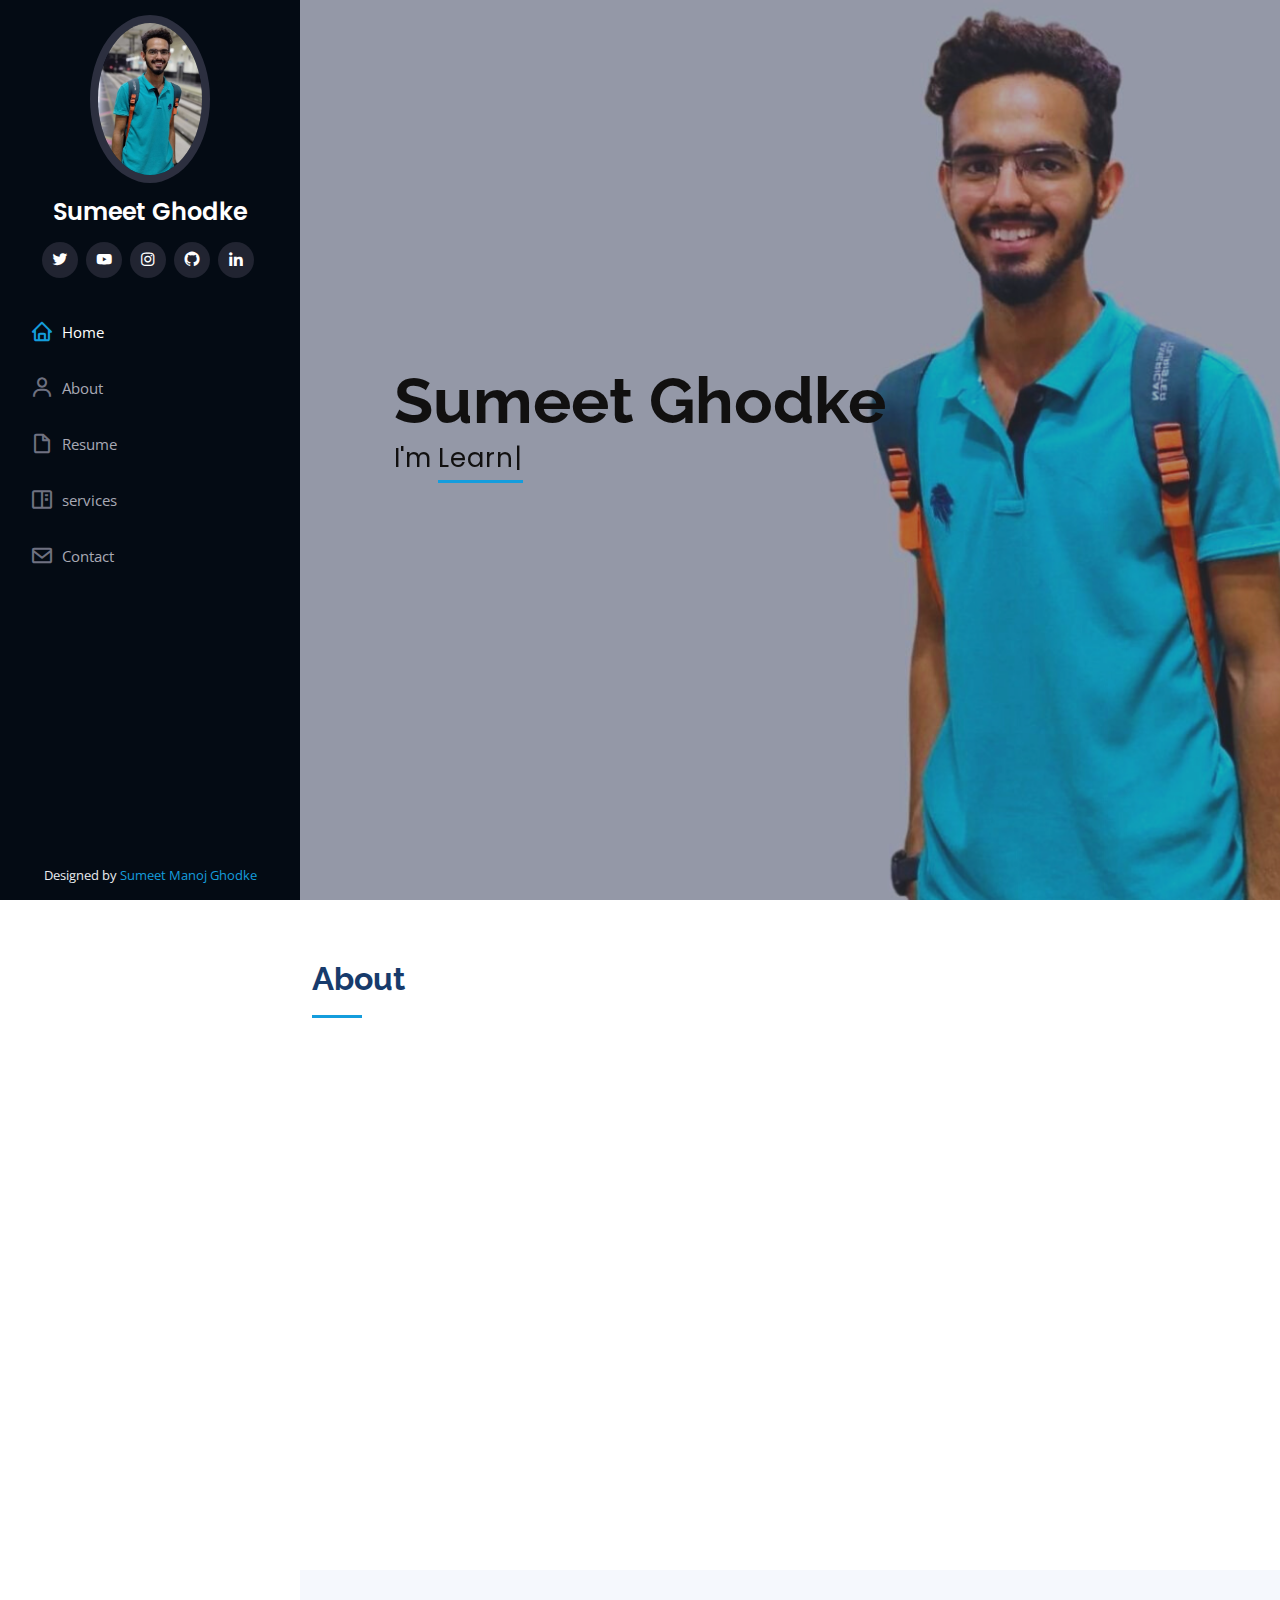
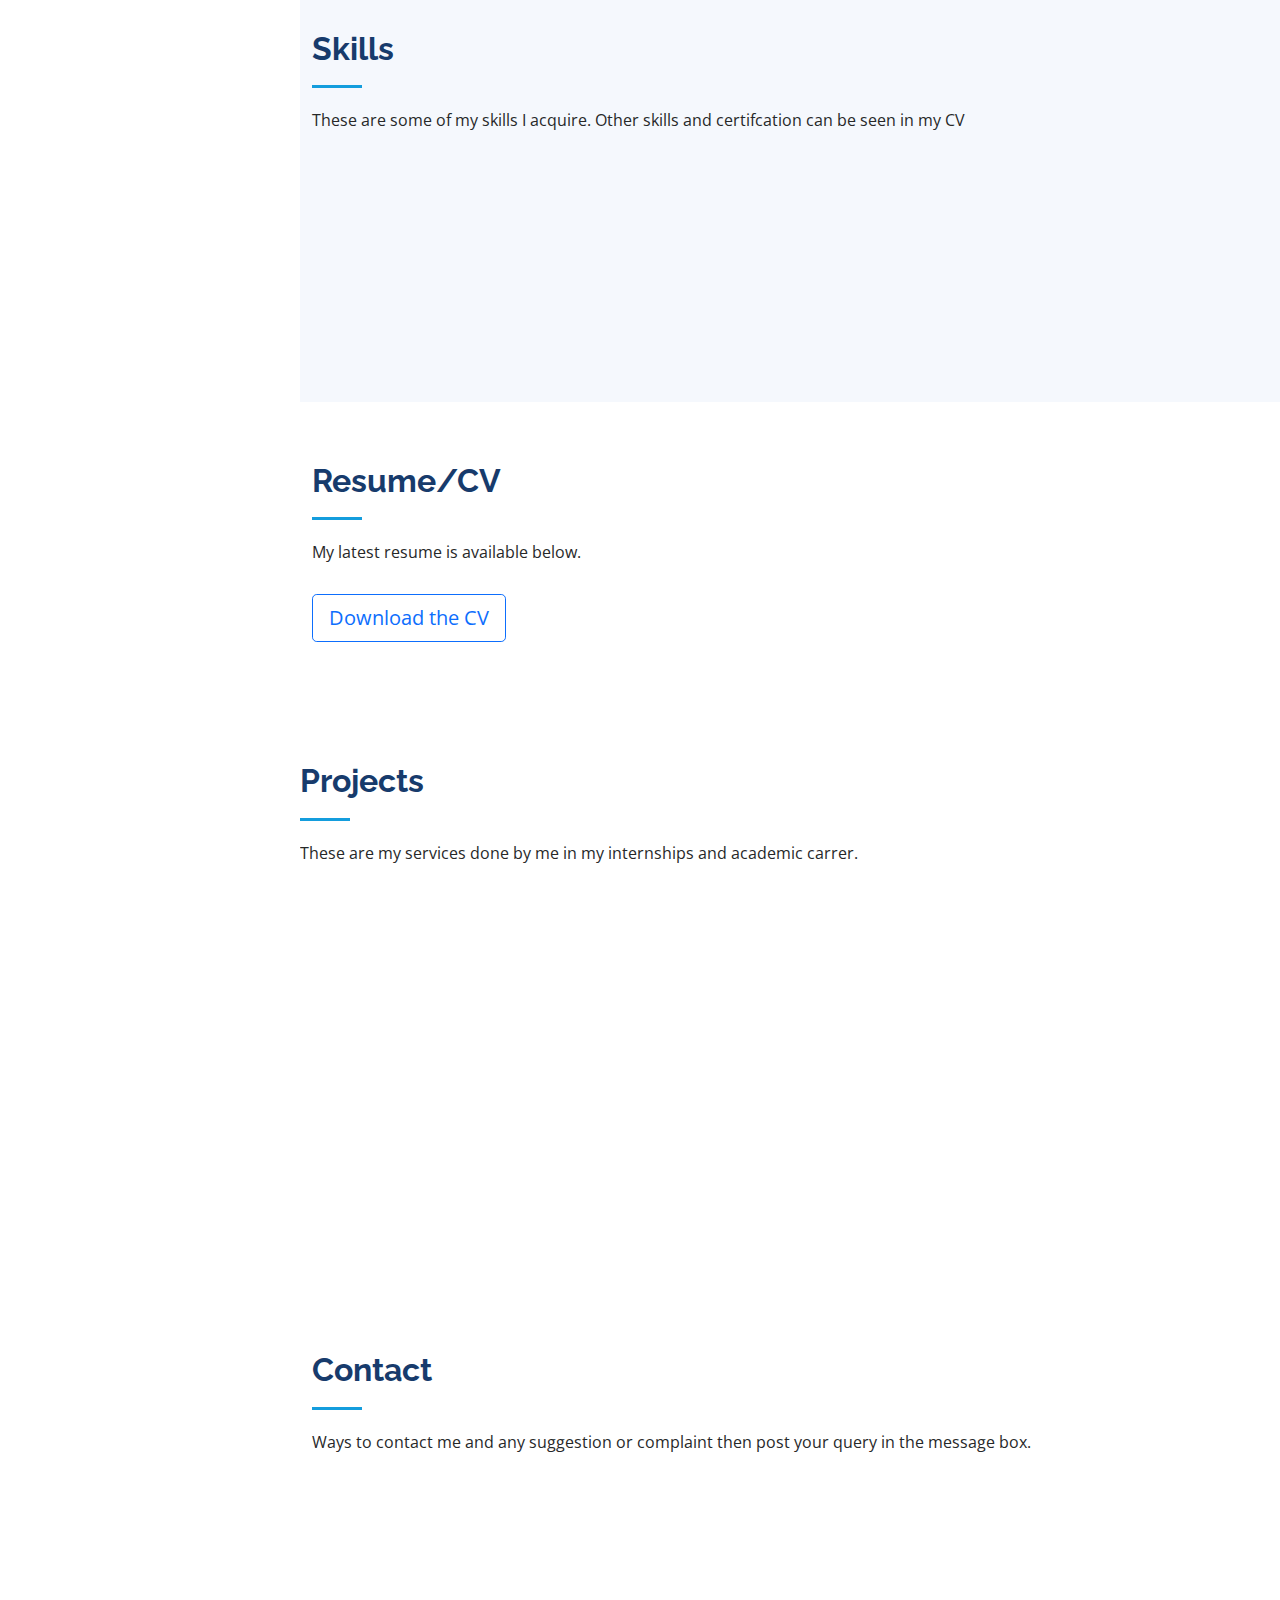
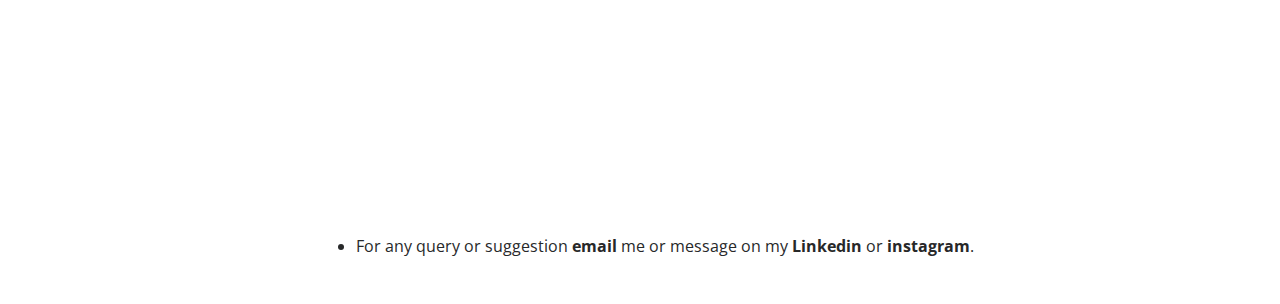
==== commit 6e9cf442: "updated index.html" ====
--- a/index.html
+++ b/index.html
@@ -1,346 +1,346 @@
-<!DOCTYPE html>
-<html lang="en">
-
-<head>
-  <meta charset="utf-8">
-  <meta content="width=device-width, initial-scale=1.0" name="viewport">
-
-  <title>Portfolio</title>
-  <meta content="" name="description">
-  <meta content="" name="keywords">
-
-  <!-- Favicons -->
-  <link href="assets/img/favicon.png" rel="icon">
-  <link href="assets/img/apple-touch-icon.png" rel="apple-touch-icon">
-
-  <!-- Google Fonts -->
-  <link
-    href="https://fonts.googleapis.com/css?family=Open+Sans:300,300i,400,400i,600,600i,700,700i|Raleway:300,300i,400,400i,500,500i,600,600i,700,700i|Poppins:300,300i,400,400i,500,500i,600,600i,700,700i"
-    rel="stylesheet">
-
-  <!-- Vendor CSS Files -->
-  <link href="assets/vendor/aos/aos.css" rel="stylesheet">
-  <link href="assets/vendor/bootstrap/css/bootstrap.min.css" rel="stylesheet">
-  <link href="assets/vendor/bootstrap-icons/bootstrap-icons.css" rel="stylesheet">
-  <link href="assets/vendor/boxicons/css/boxicons.min.css" rel="stylesheet">
-  <link href="assets/vendor/glightbox/css/glightbox.min.css" rel="stylesheet">
-  <link href="assets/vendor/swiper/swiper-bundle.min.css" rel="stylesheet">
-
-  <!-- Template Main CSS File -->
-  <link href="assets/css/style.css" rel="stylesheet">
-
-
-
-
-</head>
-
-<body>
-
-  <!-- ======= Mobile nav toggle button ======= -->
-  <i class="bi bi-list mobile-nav-toggle d-xl-none"></i>
-
-  <!-- ======= Header ======= -->
-  <header id="header">
-    <div class="d-flex flex-column">
-
-      <div class="profile">
-        <img src="assets/img/profile.jpeg" alt="" class="img-fluid rounded-circle">
-        <h1 class="text-light"><a href="index.html">Sumeet Ghodke</a></h1>
-        <div class="social-links mt-3 text-center">
-          <a href="https://twitter.com/SUMEETGHODKE3" class="twitter"><i class="bx bxl-twitter"></i></a>
-          <a href="https://www.youtube.com/channel/UCEXg-A3DsXNBS8k3wpMVrMA" class="youtube"><i
-              class="bx bxl-youtube"></i></a>
-          <a href="https://instagram.com/sumeet6258?igshid=YmMyMTA2M2Y=" class="instagram"><i
-              class="bx bxl-instagram"></i></a>
-          <a href="https://github.com/sumeet-codde" class="github"><i class="bx bxl-github"></i></a>
-          <a href="https://www.linkedin.com/in/sumeet-ghodke-162982192/" class="linkedin"><i
-              class="bx bxl-linkedin"></i></a>
-        </div>
-      </div>
-
-      <nav id="navbar" class="nav-menu navbar">
-        <ul>
-          <li><a href="#hero" class="nav-link scrollto active"><i class="bx bx-home"></i> <span>Home</span></a></li>
-          <li><a href="#about" class="nav-link scrollto"><i class="bx bx-user"></i> <span>About</span></a></li>
-          <li><a href="#resume" class="nav-link scrollto"><i class="bx bx-file-blank"></i> <span>Resume</span></a></li>
-          <li><a href="#portfolio" class="nav-link scrollto"><i class="bx bx-book-content"></i>
-              <span>Projects</span></a></li>
-          <li><a href="#contact" class="nav-link scrollto"><i class="bx bx-envelope"></i> <span>Contact</span></a></li>
-        </ul>
-      </nav><!-- .nav-menu -->
-    </div>
-  </header><!-- End Header -->
-
-  <!-- ======= Hero Section ======= -->
-  <section id="hero" class="d-flex flex-column justify-content-center align-items-center">
-    <div class="hero-container" data-aos="fade-in">
-      <h1>Sumeet Ghodke</h1>
-      <p>I'm <span class="typed"
-          data-typed-items=" Learner, Google Certified Data Analyst ,Student, a reader, Freelancer"></span></p>
-    </div>
-  </section><!-- End Hero -->
-
-  <main id="main">
-
-    <!-- ======= About Section ======= -->
-    <section id="about" class="about">
-      <div class="container">
-
-        <div class="section-title">
-          <h2>About</h2>
-
-        </div>
-
-        <div class="row">
-          <div class="col-lg-4" data-aos="fade-left">
-            <img src="assets/img/profile.jpeg" class="img-fluid" alt="">
-          </div>
-          <div class="col-lg-8 pt-4 pt-lg-0 content" data-aos="fade-right">
-            <br>
-            <br>
-            <br>
-            <br>
-            <br>
-            <br>
-            <p>
-              Hello, I am Sumeet Ghodke, I am doing my Bachleors in Computer Science in G H Raisoni Academy of
-              Engineering and Technology, Nagpur. I am so passionate about Data Analytics, Machine Learning, Deep
-              Learning.
-            </p>
-          </div>
-        </div>
-
-      </div>
-    </section><!-- End About Section -->
-
-
-
-    <!-- ======= Skills Section ======= -->
-    <section id="skills" class="skills section-bg">
-      <div class="container">
-
-        <div class="section-title">
-          <h2>Skills</h2>
-          <p>These are some of my skills I acquire. Other skills and certifcation can be seen in my CV</p>
-        </div>
-
-        <div class="row skills-content">
-
-          <div class="col-lg-6" data-aos="fade-up">
-
-            <div class="progress">
-              <span class="skill">Python <i class="val">90%</i></span>
-              <div class="progress-bar-wrap">
-                <div class="progress-bar" role="progressbar" aria-valuenow="90" aria-valuemin="0" aria-valuemax="100">
-                </div>
-              </div>
-            </div>
-
-            <div class="progress">
-              <span class="skill">Bootstrap <i class="val">90%</i></span>
-              <div class="progress-bar-wrap">
-                <div class="progress-bar" role="progressbar" aria-valuenow="90" aria-valuemin="0" aria-valuemax="100">
-                </div>
-              </div>
-            </div>
-
-            <div class="progress">
-              <span class="skill">C/C++ <i class="val">75%</i></span>
-              <div class="progress-bar-wrap">
-                <div class="progress-bar" role="progressbar" aria-valuenow="75" aria-valuemin="0" aria-valuemax="100">
-                </div>
-              </div>
-            </div>
-
-          </div>
-
-          <div class="col-lg-6" data-aos="fade-up" data-aos-delay="100">
-
-            <div class="progress">
-              <span class="skill">Data Analytics<i class="val">80%</i></span>
-              <div class="progress-bar-wrap">
-                <div class="progress-bar" role="progressbar" aria-valuenow="80" aria-valuemin="0" aria-valuemax="100">
-                </div>
-              </div>
-            </div>
-
-            <div class="progress">
-              <span class="skill">Machine Learning <i class="val">80%</i></span>
-              <div class="progress-bar-wrap">
-                <div class="progress-bar" role="progressbar" aria-valuenow="80" aria-valuemin="0" aria-valuemax="100">
-                </div>
-              </div>
-            </div>
-
-            <div class="progress">
-              <span class="skill">Aws<i class="val">50%</i></span>
-              <div class="progress-bar-wrap">
-                <div class="progress-bar" role="progressbar" aria-valuenow="50" aria-valuemin="0" aria-valuemax="100">
-                </div>
-              </div>
-            </div>
-
-          </div>
-
-        </div>
-
-      </div>
-    </section><!-- End Skills Section -->
-
-    <!-- ======= Resume Section ======= -->
-    <section id="resume" class="resume">
-      <div class="container">
-
-        <div class="section-title">
-          <h2>Resume/CV</h2>
-          <p>My latest resume is available below.</p>
-        </div>
-
-        <div class="d-grid gap-2 d-md-flex justify-content-md-start">
-          <a href="https://drive.google.com/file/d/1Z_yx3KAVlJwHuLBFhFOHQt-sSi6wGoWG/view?usp=sharing" target="_blank">
-            <button type="button" class="btn btn-outline-primary btn-lg">Download the CV</button>
-          </a>
-
-        </div>
-
-      </div>
-    </section><!-- End Resume Section -->
-
-
-    <!-- ======= Services Section ======= -->
-    <section id="services" class="services">
-      <div class="container-fluid>.row--"  >
-
-        <div class="section-title">
-          <h2>Projects</h2>
-          <p>These are my services done by me in my internships and academic carrer.</p>
-        </div>
-
-        <div class="row">
-          <div class="col-lg-4 col-md-6 icon-box" data-aos="fade-up">
-            <div class="icon"><i class="bi bi-briefcase"></i></div>
-            <h4 class="title"><a
-                href="https://github.com/sumeet-codde/Exploratory-Data-Analysis-On-Terrorism">Exploratory-Data-Analysis-On-Terrorism</a>
-            </h4>
-            <p class="description"> It is the Exploratory Data Analysis on Terrorism dataset performed with the help of
-              Python and its library such as Numpy, matplotlib etc..</p>
-          </div>
-          <div class="col-lg-4 col-md-6 icon-box" data-aos="fade-up" data-aos-delay="100">
-            <div class="icon"><i class="bi bi-card-checklist"></i></div>
-            <h4 class="title"><a
-                href="https://github.com/sumeet-codde/Image-to-Pencil-Sketch">Image-to-Pencil-Sketch</a></h4>
-            <p class="description"> It's work is to a convert a color photo into a pencil sketch and can be done with
-              the cv2 library of python.</p>
-          </div>
-          <div class="col-lg-4 col-md-6 icon-box" data-aos="fade-up" data-aos-delay="200">
-            <div class="icon"><i class="bi bi-bar-chart"></i></div>
-            <h4 class="title"><a
-                href="https://github.com/sumeet-codde/Iris-Flowers-Classifier">Iris-Flowers-Classifier</a></h4>
-            <p class="description">It contain an Machine Learning classifier for iris dataset.</p>
-          </div>
-          <div class="col-lg-4 col-md-6 icon-box" data-aos="fade-up" data-aos-delay="300">
-            <div class="icon"><i class="bi bi-binoculars"></i></div>
-            <h4 class="title"><a href="https://github.com/sumeet-codde/Task-1-The-Spark-Foundation-Internship">Predict
-                the percentage of an student based on the no. of study hours (ML Algorithm)</a></h4>
-            <p class="description">In this project we had predicted the percentage of a student studying for 9.25 hours.
-            </p>
-          </div>
-          <div class="col-lg-4 col-md-6 icon-box" data-aos="fade-up" data-aos-delay="400">
-            <div class="icon"><i class="bi bi-brightness-high"></i></div>
-            <h4 class="title"><a href="https://github.com/sumeet-codde/Guess-The-Number">Guess-The-Number</a></h4>
-            <p class="description">A computer game can be played in by any age group person.</p>
-          </div>
-          <div class="col-lg-4 col-md-6 icon-box" data-aos="fade-up" data-aos-delay="500">
-            <div class="icon"><i class="bi bi-calendar4-week"></i></div>
-            <h4 class="title"><a href="https://github.com/sumeet-codde/Notepad">Notepad</a></h4>
-            <p class="description">Creating a clone of a notepad with the help of tkinter library in python.</p>
-          </div>
-        </div>
-
-      </div>
-    </section><!-- End Services Section -->
-
-
-    <!-- ======= Contact Section ======= -->
-    <section id="contact" class="contact">
-      <div class="container">
-
-        <div class="section-title">
-          <h2>Contact</h2>
-          <p>Ways to contact me and any suggestion or complaint then post your query in the message box.</p>
-        </div>
-
-        <div class="row" data-aos="fade-in">
-
-          <div class="col-lg-5 d-flex align-items-stretch">
-            <div class="info">
-              <div class="address">
-                <i class="bi bi-geo-alt"></i>
-                <h4>Location:</h4>
-                <p>Nagpur, Maharashtra</p>
-              </div>
-
-              <div class="email">
-                <i class="bi bi-envelope"></i>
-                <h4>Email:</h4>
-                <p>sumeetjain2019@gmail.com</p>
-              </div>
-
-              <div class="phone">
-                <i class="bi bi-phone"></i>
-                <h4>Call:</h4>
-                <p>+91 7620045065</p>
-              </div>
-
-              <div class="container">
-                <a class="btn btn-outline-info"
-                  href="https://www.google.co.in/maps/place/G.+H.+Raisoni+Institute+of+Information+Technology+(Autonomous)/@21.1240968,79.0008607,17z/data=!4m6!3m5!1s0x3bd4eab12bd10cef:0xf6e67c2f0a066c27!4b1!8m2!3d21.1240968!4d79.0030494"
-                  target="_blank" role="button">Get Direction</a>
-              </div>
-            </div>
-          </div>
-        </div>
-        <div class="container" >
-          <ul>
-
-            <li text-align="fade-left">For any query or suggestion <B>email</B> me or message on my <B>Linkedin</B> or <B>instagram</B>. </li>
-
-            </li>
-          </ul>
-        </div>
-
-      </div>
-    </section><!-- End Contact Section -->
-
-  </main><!-- End #main -->
-
-  <!-- ======= Footer ======= -->
-  <footer id="footer">
-    <div class="container">
-      <div class="credits">
-
-        Designed by <a href="#">Sumeet Manoj Ghodke</a>
-      </div>
-    </div>
-  </footer><!-- End  Footer -->
-
-  <a href="#" class="back-to-top d-flex align-items-center justify-content-center"><i
-      class="bi bi-arrow-up-short"></i></a>
-
-  <!-- Vendor JS Files -->
-  <script src="assets/vendor/purecounter/purecounter.js"></script>
-  <script src="assets/vendor/aos/aos.js"></script>
-  <script src="assets/vendor/bootstrap/js/bootstrap.bundle.min.js"></script>
-  <script src="assets/vendor/glightbox/js/glightbox.min.js"></script>
-  <script src="assets/vendor/isotope-layout/isotope.pkgd.min.js"></script>
-  <script src="assets/vendor/swiper/swiper-bundle.min.js"></script>
-  <script src="assets/vendor/typed.js/typed.min.js"></script>
-  <script src="assets/vendor/waypoints/noframework.waypoints.js"></script>
-  <script src="assets/vendor/php-email-form/validate.js"></script>
-
-  <!-- Template Main JS File -->
-  <script src="assets/js/main.js"></script>
-
-</body>
-
-</html>+<!DOCTYPE html>
+<html lang="en">
+
+<head>
+  <meta charset="utf-8">
+  <meta content="width=device-width, initial-scale=1.0" name="viewport">
+
+  <title>Portfolio</title>
+  <meta content="" name="description">
+  <meta content="" name="keywords">
+
+  <!-- Favicons -->
+  <link href="assets/img/favicon.png" rel="icon">
+  <link href="assets/img/apple-touch-icon.png" rel="apple-touch-icon">
+
+  <!-- Google Fonts -->
+  <link
+    href="https://fonts.googleapis.com/css?family=Open+Sans:300,300i,400,400i,600,600i,700,700i|Raleway:300,300i,400,400i,500,500i,600,600i,700,700i|Poppins:300,300i,400,400i,500,500i,600,600i,700,700i"
+    rel="stylesheet">
+
+  <!-- Vendor CSS Files -->
+  <link href="assets/vendor/aos/aos.css" rel="stylesheet">
+  <link href="assets/vendor/bootstrap/css/bootstrap.min.css" rel="stylesheet">
+  <link href="assets/vendor/bootstrap-icons/bootstrap-icons.css" rel="stylesheet">
+  <link href="assets/vendor/boxicons/css/boxicons.min.css" rel="stylesheet">
+  <link href="assets/vendor/glightbox/css/glightbox.min.css" rel="stylesheet">
+  <link href="assets/vendor/swiper/swiper-bundle.min.css" rel="stylesheet">
+
+  <!-- Template Main CSS File -->
+  <link href="assets/css/style.css" rel="stylesheet">
+
+
+
+
+</head>
+
+<body>
+
+  <!-- ======= Mobile nav toggle button ======= -->
+  <i class="bi bi-list mobile-nav-toggle d-xl-none"></i>
+
+  <!-- ======= Header ======= -->
+  <header id="header">
+    <div class="d-flex flex-column">
+
+      <div class="profile">
+        <img src="assets/img/profile.jpeg" alt="" class="img-fluid rounded-circle">
+        <h1 class="text-light"><a href="index.html">Sumeet Ghodke</a></h1>
+        <div class="social-links mt-3 text-center">
+          <a href="https://twitter.com/SUMEETGHODKE3" class="twitter"><i class="bx bxl-twitter"></i></a>
+          <a href="https://www.youtube.com/channel/UCEXg-A3DsXNBS8k3wpMVrMA" class="youtube"><i
+              class="bx bxl-youtube"></i></a>
+          <a href="https://instagram.com/sumeet6258?igshid=YmMyMTA2M2Y=" class="instagram"><i
+              class="bx bxl-instagram"></i></a>
+          <a href="https://github.com/sumeet-codde" class="github"><i class="bx bxl-github"></i></a>
+          <a href="https://www.linkedin.com/in/sumeet-ghodke-162982192/" class="linkedin"><i
+              class="bx bxl-linkedin"></i></a>
+        </div>
+      </div>
+
+      <nav id="navbar" class="nav-menu navbar">
+        <ul>
+          <li><a href="#hero" class="nav-link scrollto active"><i class="bx bx-home"></i> <span>Home</span></a></li>
+          <li><a href="#about" class="nav-link scrollto"><i class="bx bx-user"></i> <span>About</span></a></li>
+          <li><a href="#resume" class="nav-link scrollto"><i class="bx bx-file-blank"></i> <span>Resume</span></a></li>
+          <li><a href="#portfolio" class="nav-link scrollto"><i class="bx bx-book-content"></i>
+              <span>services</span></a></li>
+          <li><a href="#contact" class="nav-link scrollto"><i class="bx bx-envelope"></i> <span>Contact</span></a></li>
+        </ul>
+      </nav><!-- .nav-menu -->
+    </div>
+  </header><!-- End Header -->
+
+  <!-- ======= Hero Section ======= -->
+  <section id="hero" class="d-flex flex-column justify-content-center align-items-center">
+    <div class="hero-container" data-aos="fade-in">
+      <h1>Sumeet Ghodke</h1>
+      <p>I'm <span class="typed"
+          data-typed-items=" Learner, Google Certified Data Analyst ,Student, a reader, Freelancer"></span></p>
+    </div>
+  </section><!-- End Hero -->
+
+  <main id="main">
+
+    <!-- ======= About Section ======= -->
+    <section id="about" class="about">
+      <div class="container">
+
+        <div class="section-title">
+          <h2>About</h2>
+
+        </div>
+
+        <div class="row">
+          <div class="col-lg-4" data-aos="fade-left">
+            <img src="assets/img/profile.jpeg" class="img-fluid" alt="">
+          </div>
+          <div class="col-lg-8 pt-4 pt-lg-0 content" data-aos="fade-right">
+            <br>
+            <br>
+            <br>
+            <br>
+            <br>
+            <br>
+            <p>
+              Hello, I am Sumeet Ghodke, I am doing my Bachleors in Computer Science in G H Raisoni Academy of
+              Engineering and Technology, Nagpur. I am so passionate about Data Analytics, Machine Learning, Deep
+              Learning.
+            </p>
+          </div>
+        </div>
+
+      </div>
+    </section><!-- End About Section -->
+
+
+
+    <!-- ======= Skills Section ======= -->
+    <section id="skills" class="skills section-bg">
+      <div class="container">
+
+        <div class="section-title">
+          <h2>Skills</h2>
+          <p>These are some of my skills I acquire. Other skills and certifcation can be seen in my CV</p>
+        </div>
+
+        <div class="row skills-content">
+
+          <div class="col-lg-6" data-aos="fade-up">
+
+            <div class="progress">
+              <span class="skill">Python <i class="val">90%</i></span>
+              <div class="progress-bar-wrap">
+                <div class="progress-bar" role="progressbar" aria-valuenow="90" aria-valuemin="0" aria-valuemax="100">
+                </div>
+              </div>
+            </div>
+
+            <div class="progress">
+              <span class="skill">Bootstrap <i class="val">90%</i></span>
+              <div class="progress-bar-wrap">
+                <div class="progress-bar" role="progressbar" aria-valuenow="90" aria-valuemin="0" aria-valuemax="100">
+                </div>
+              </div>
+            </div>
+
+            <div class="progress">
+              <span class="skill">C/C++ <i class="val">75%</i></span>
+              <div class="progress-bar-wrap">
+                <div class="progress-bar" role="progressbar" aria-valuenow="75" aria-valuemin="0" aria-valuemax="100">
+                </div>
+              </div>
+            </div>
+
+          </div>
+
+          <div class="col-lg-6" data-aos="fade-up" data-aos-delay="100">
+
+            <div class="progress">
+              <span class="skill">Data Analytics<i class="val">80%</i></span>
+              <div class="progress-bar-wrap">
+                <div class="progress-bar" role="progressbar" aria-valuenow="80" aria-valuemin="0" aria-valuemax="100">
+                </div>
+              </div>
+            </div>
+
+            <div class="progress">
+              <span class="skill">Machine Learning <i class="val">80%</i></span>
+              <div class="progress-bar-wrap">
+                <div class="progress-bar" role="progressbar" aria-valuenow="80" aria-valuemin="0" aria-valuemax="100">
+                </div>
+              </div>
+            </div>
+
+            <div class="progress">
+              <span class="skill">Aws<i class="val">50%</i></span>
+              <div class="progress-bar-wrap">
+                <div class="progress-bar" role="progressbar" aria-valuenow="50" aria-valuemin="0" aria-valuemax="100">
+                </div>
+              </div>
+            </div>
+
+          </div>
+
+        </div>
+
+      </div>
+    </section><!-- End Skills Section -->
+
+    <!-- ======= Resume Section ======= -->
+    <section id="resume" class="resume">
+      <div class="container">
+
+        <div class="section-title">
+          <h2>Resume/CV</h2>
+          <p>My latest resume is available below.</p>
+        </div>
+
+        <div class="d-grid gap-2 d-md-flex justify-content-md-start">
+          <a href="https://drive.google.com/file/d/1deEOc0WDdpnNjyUwFWZrzFPDFlXMfBEp/view?usp=sharing" target="_blank">
+            <button type="button" class="btn btn-outline-primary btn-lg">Download the CV</button>
+          </a>
+
+        </div>
+
+      </div>
+    </section><!-- End Resume Section -->
+
+
+    <!-- ======= Services Section ======= -->
+    <section id="services" class="services">
+      <div class="container-fluid>.row--"  >
+
+        <div class="section-title">
+          <h2>Projects</h2>
+          <p>These are my services done by me in my internships and academic carrer.</p>
+        </div>
+
+        <div class="row">
+          <div class="col-lg-4 col-md-6 icon-box" data-aos="fade-up">
+            <div class="icon"><i class="bi bi-briefcase"></i></div>
+            <h4 class="title"><a
+                href="https://github.com/sumeet-codde/Exploratory-Data-Analysis-On-Terrorism">Exploratory-Data-Analysis-On-Terrorism</a>
+            </h4>
+            <p class="description"> It is the Exploratory Data Analysis on Terrorism dataset performed with the help of
+              Python and its library such as Numpy, matplotlib etc..</p>
+          </div>
+          <div class="col-lg-4 col-md-6 icon-box" data-aos="fade-up" data-aos-delay="100">
+            <div class="icon"><i class="bi bi-card-checklist"></i></div>
+            <h4 class="title"><a
+                href="https://github.com/sumeet-codde/Image-to-Pencil-Sketch">Image-to-Pencil-Sketch</a></h4>
+            <p class="description"> It's work is to a convert a color photo into a pencil sketch and can be done with
+              the cv2 library of python.</p>
+          </div>
+          <div class="col-lg-4 col-md-6 icon-box" data-aos="fade-up" data-aos-delay="200">
+            <div class="icon"><i class="bi bi-bar-chart"></i></div>
+            <h4 class="title"><a
+                href="https://github.com/sumeet-codde/Iris-Flowers-Classifier">Iris-Flowers-Classifier</a></h4>
+            <p class="description">It contain an Machine Learning classifier for iris dataset.</p>
+          </div>
+          <div class="col-lg-4 col-md-6 icon-box" data-aos="fade-up" data-aos-delay="300">
+            <div class="icon"><i class="bi bi-binoculars"></i></div>
+            <h4 class="title"><a href="https://github.com/sumeet-codde/Task-1-The-Spark-Foundation-Internship">Predict
+                the percentage of an student based on the no. of study hours (ML Algorithm)</a></h4>
+            <p class="description">In this project we had predicted the percentage of a student studying for 9.25 hours.
+            </p>
+          </div>
+          <div class="col-lg-4 col-md-6 icon-box" data-aos="fade-up" data-aos-delay="400">
+            <div class="icon"><i class="bi bi-brightness-high"></i></div>
+            <h4 class="title"><a href="https://github.com/sumeet-codde/Guess-The-Number">Guess-The-Number</a></h4>
+            <p class="description">A computer game can be played in by any age group person.</p>
+          </div>
+          <div class="col-lg-4 col-md-6 icon-box" data-aos="fade-up" data-aos-delay="500">
+            <div class="icon"><i class="bi bi-calendar4-week"></i></div>
+            <h4 class="title"><a href="https://github.com/sumeet-codde/Notepad">Notepad</a></h4>
+            <p class="description">Creating a clone of a notepad with the help of tkinter library in python.</p>
+          </div>
+        </div>
+
+      </div>
+    </section><!-- End Services Section -->
+
+
+    <!-- ======= Contact Section ======= -->
+    <section id="contact" class="contact">
+      <div class="container">
+
+        <div class="section-title">
+          <h2>Contact</h2>
+          <p>Ways to contact me and any suggestion or complaint then post your query in the message box.</p>
+        </div>
+
+        <div class="row" data-aos="fade-in">
+
+          <div class="col-lg-5 d-flex align-items-stretch">
+            <div class="info">
+              <div class="address">
+                <i class="bi bi-geo-alt"></i>
+                <h4>Location:</h4>
+                <p>Nagpur, Maharashtra</p>
+              </div>
+
+              <div class="email">
+                <i class="bi bi-envelope"></i>
+                <h4>Email:</h4>
+                <p>sumeetjain2019@gmail.com</p>
+              </div>
+
+              <div class="phone">
+                <i class="bi bi-phone"></i>
+                <h4>Call:</h4>
+                <p>+91 7620045065</p>
+              </div>
+
+              <div class="container">
+                <a class="btn btn-outline-info"
+                  href="https://www.google.co.in/maps/place/G.+H.+Raisoni+Institute+of+Information+Technology+(Autonomous)/@21.1240968,79.0008607,17z/data=!4m6!3m5!1s0x3bd4eab12bd10cef:0xf6e67c2f0a066c27!4b1!8m2!3d21.1240968!4d79.0030494"
+                  target="_blank" role="button">Get Direction</a>
+              </div>
+            </div>
+          </div>
+        </div>
+        <div class="container" >
+          <ul>
+
+            <li text-align="fade-left">For any query or suggestion <B>email</B> me or message on my <B>Linkedin</B> or <B>instagram</B>. </li>
+
+            </li>
+          </ul>
+        </div>
+
+      </div>
+    </section><!-- End Contact Section -->
+
+  </main><!-- End #main -->
+
+  <!-- ======= Footer ======= -->
+  <footer id="footer">
+    <div class="container">
+      <div class="credits">
+
+        Designed by <a href="#">Sumeet Manoj Ghodke</a>
+      </div>
+    </div>
+  </footer><!-- End  Footer -->
+
+  <a href="#" class="back-to-top d-flex align-items-center justify-content-center"><i
+      class="bi bi-arrow-up-short"></i></a>
+
+  <!-- Vendor JS Files -->
+  <script src="assets/vendor/purecounter/purecounter.js"></script>
+  <script src="assets/vendor/aos/aos.js"></script>
+  <script src="assets/vendor/bootstrap/js/bootstrap.bundle.min.js"></script>
+  <script src="assets/vendor/glightbox/js/glightbox.min.js"></script>
+  <script src="assets/vendor/isotope-layout/isotope.pkgd.min.js"></script>
+  <script src="assets/vendor/swiper/swiper-bundle.min.js"></script>
+  <script src="assets/vendor/typed.js/typed.min.js"></script>
+  <script src="assets/vendor/waypoints/noframework.waypoints.js"></script>
+  <script src="assets/vendor/php-email-form/validate.js"></script>
+
+  <!-- Template Main JS File -->
+  <script src="assets/js/main.js"></script>
+
+</body>
+
+</html>
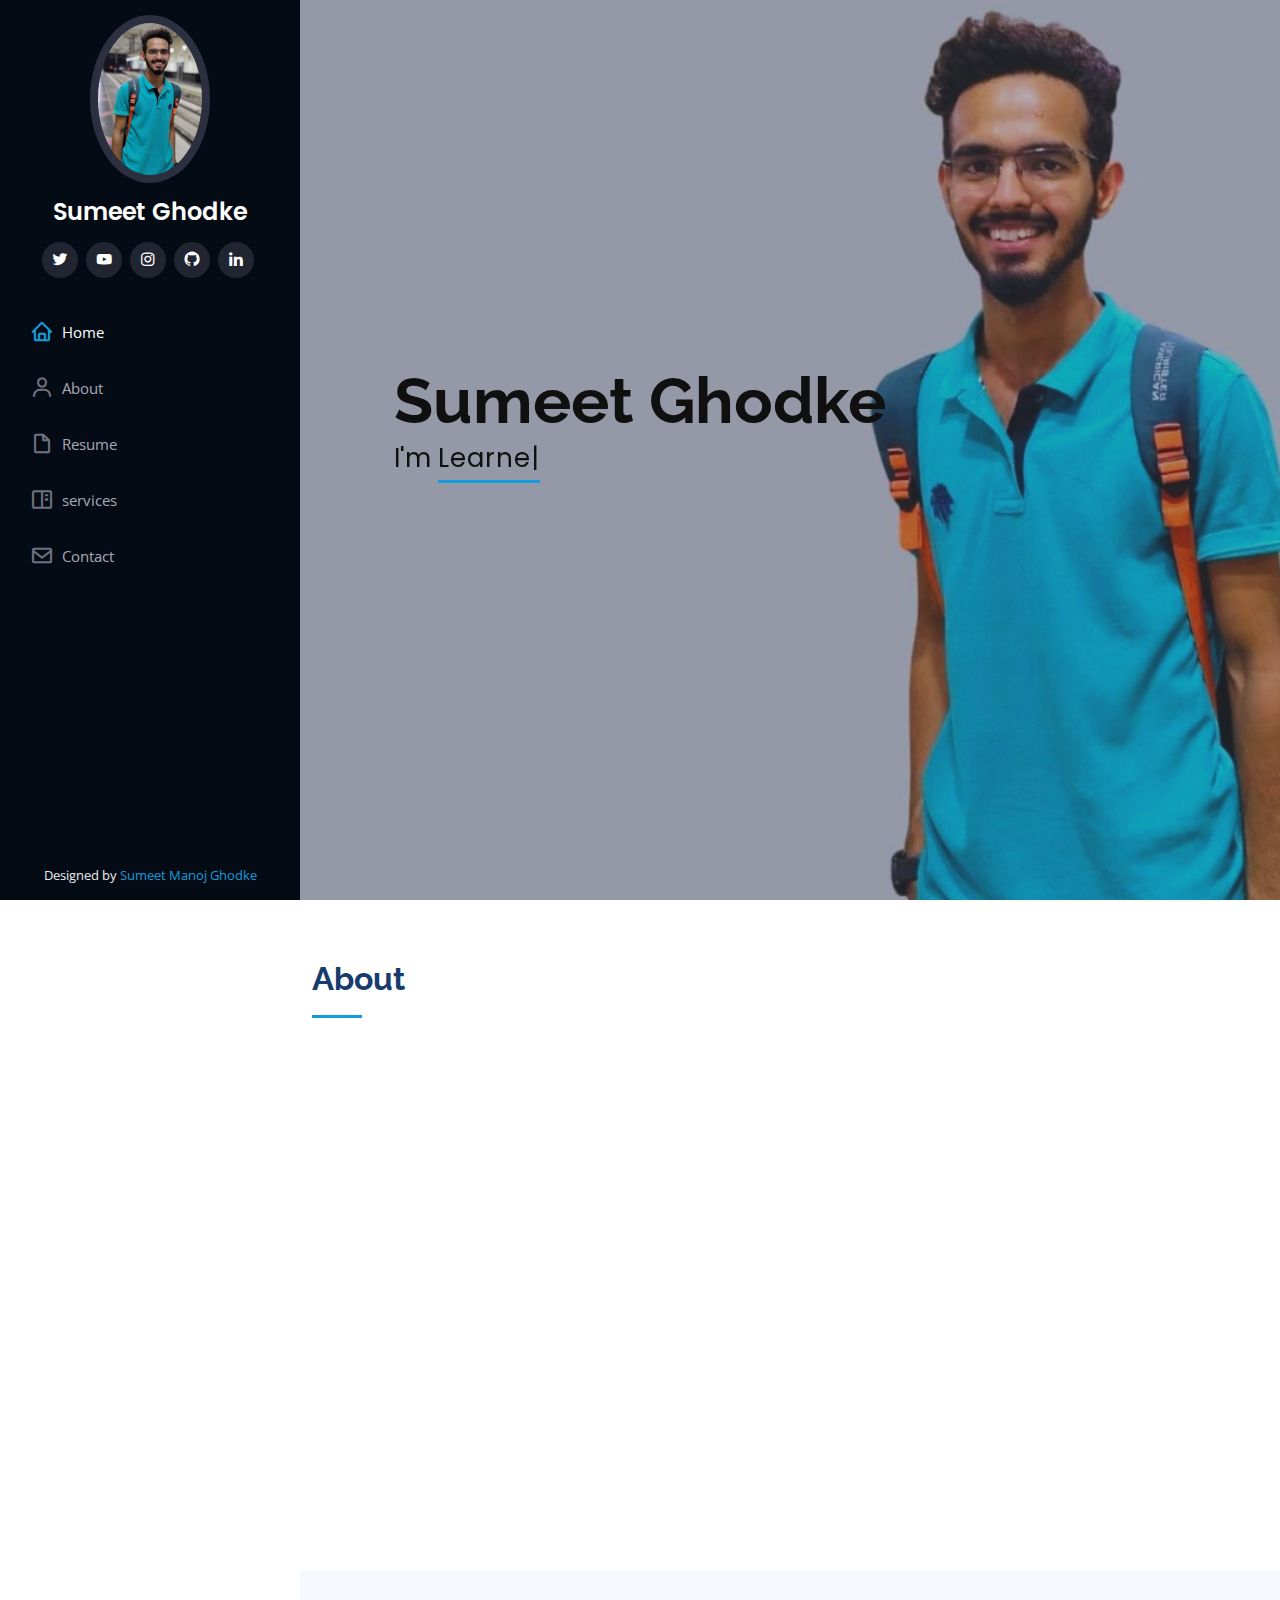
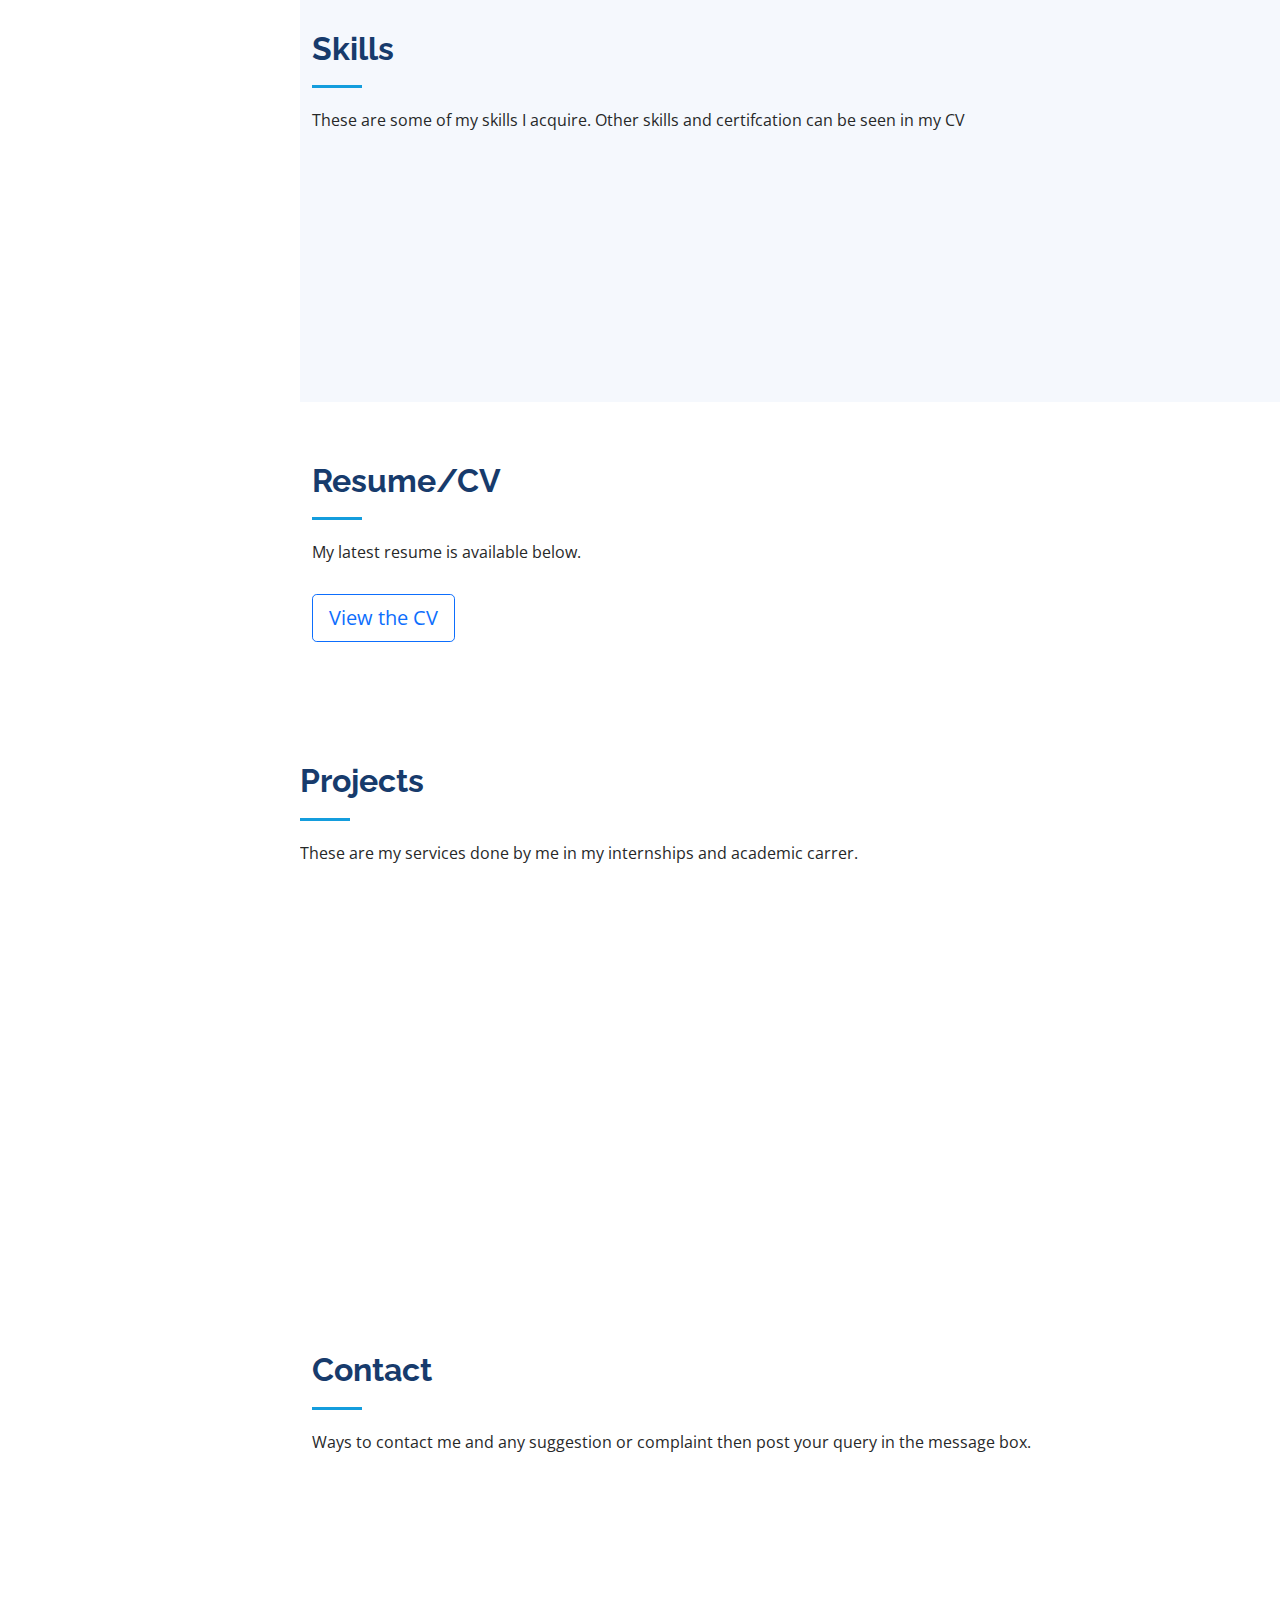
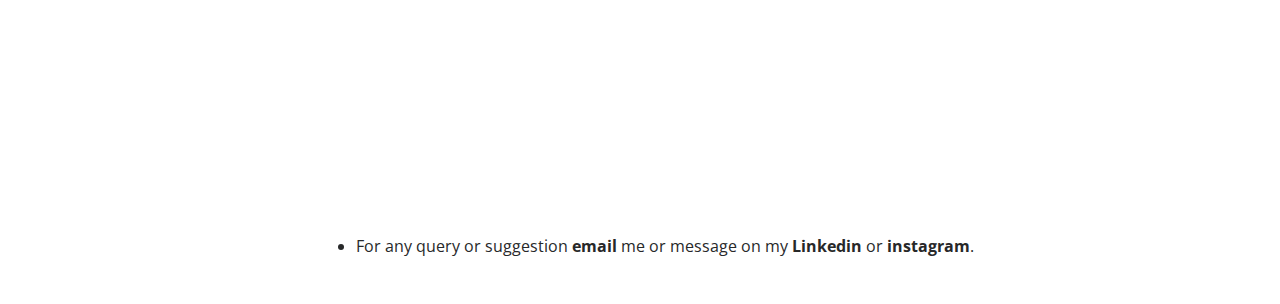
==== commit 629afb58: "changed the download to view" ====
--- a/index.html
+++ b/index.html
@@ -198,7 +198,7 @@
 
         <div class="d-grid gap-2 d-md-flex justify-content-md-start">
           <a href="https://drive.google.com/file/d/1deEOc0WDdpnNjyUwFWZrzFPDFlXMfBEp/view?usp=sharing" target="_blank">
-            <button type="button" class="btn btn-outline-primary btn-lg">Download the CV</button>
+            <button type="button" class="btn btn-outline-primary btn-lg">View the CV</button>
           </a>
 
         </div>
